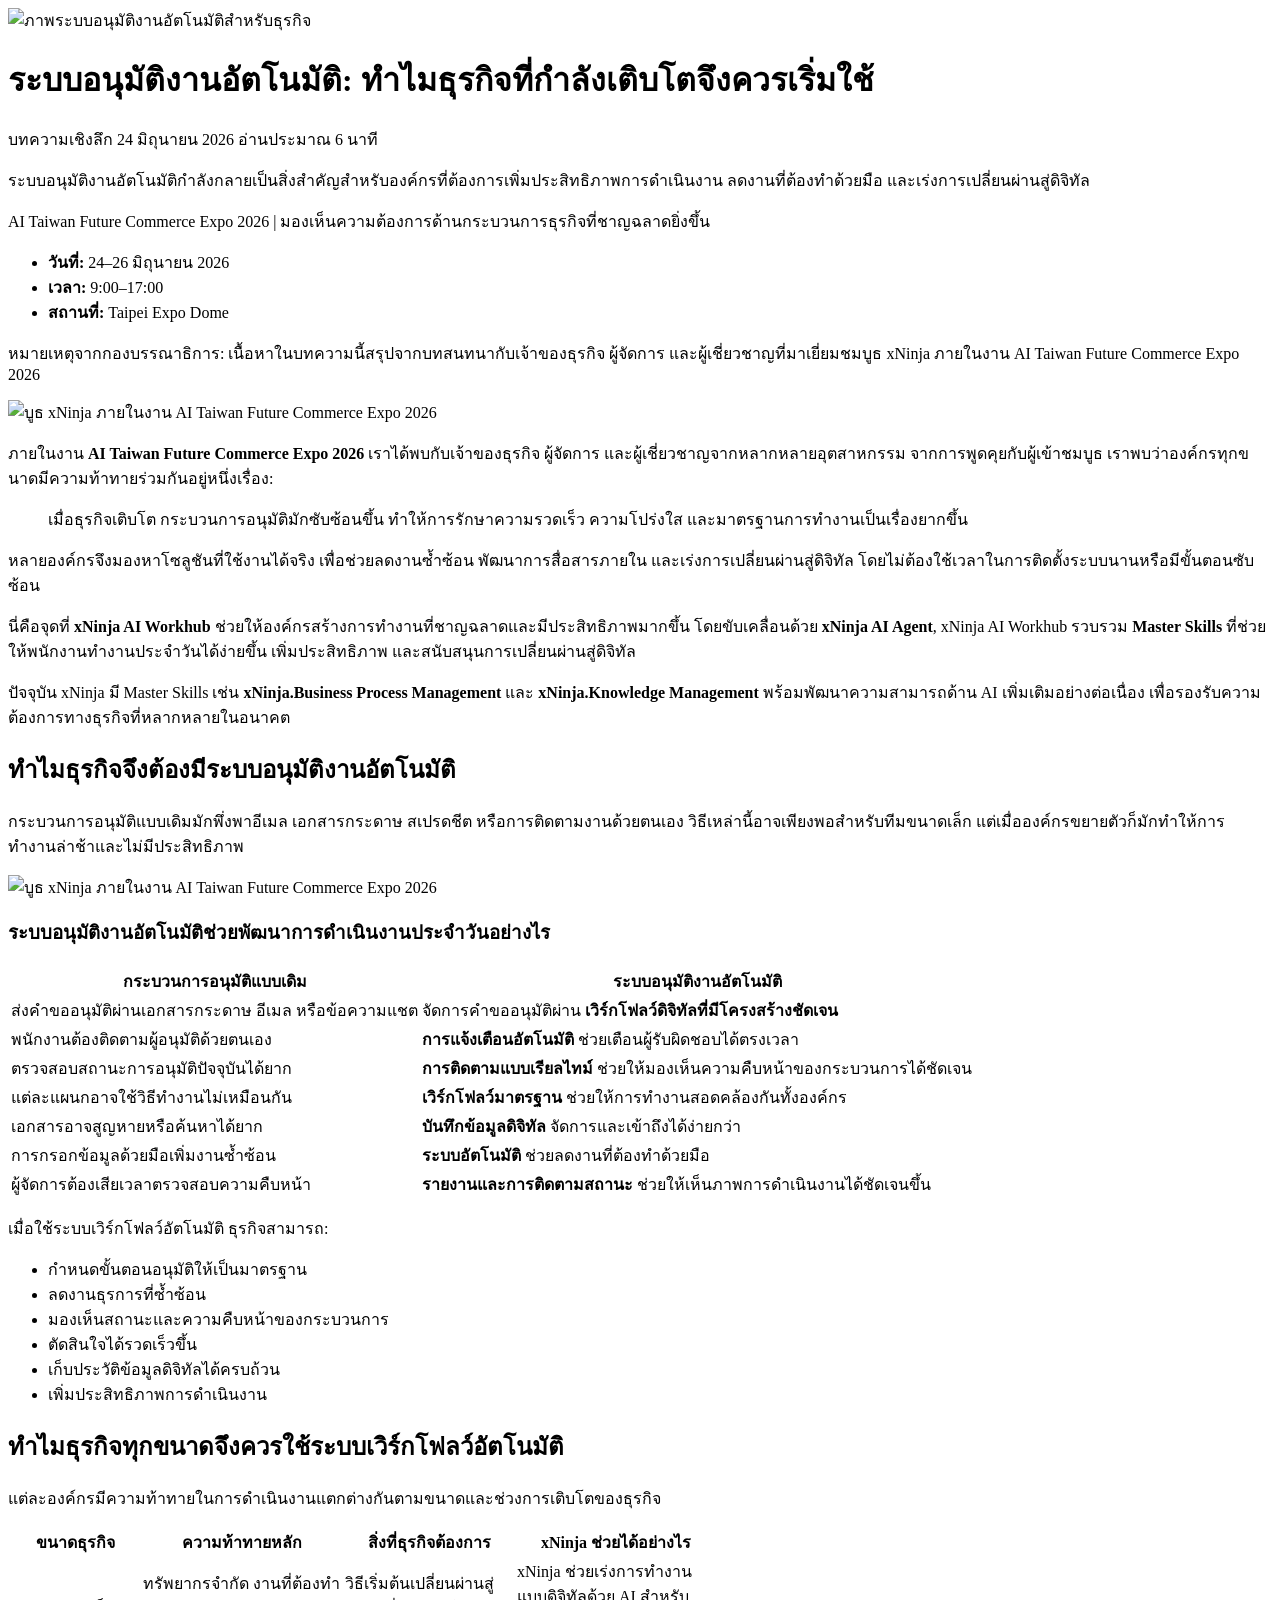
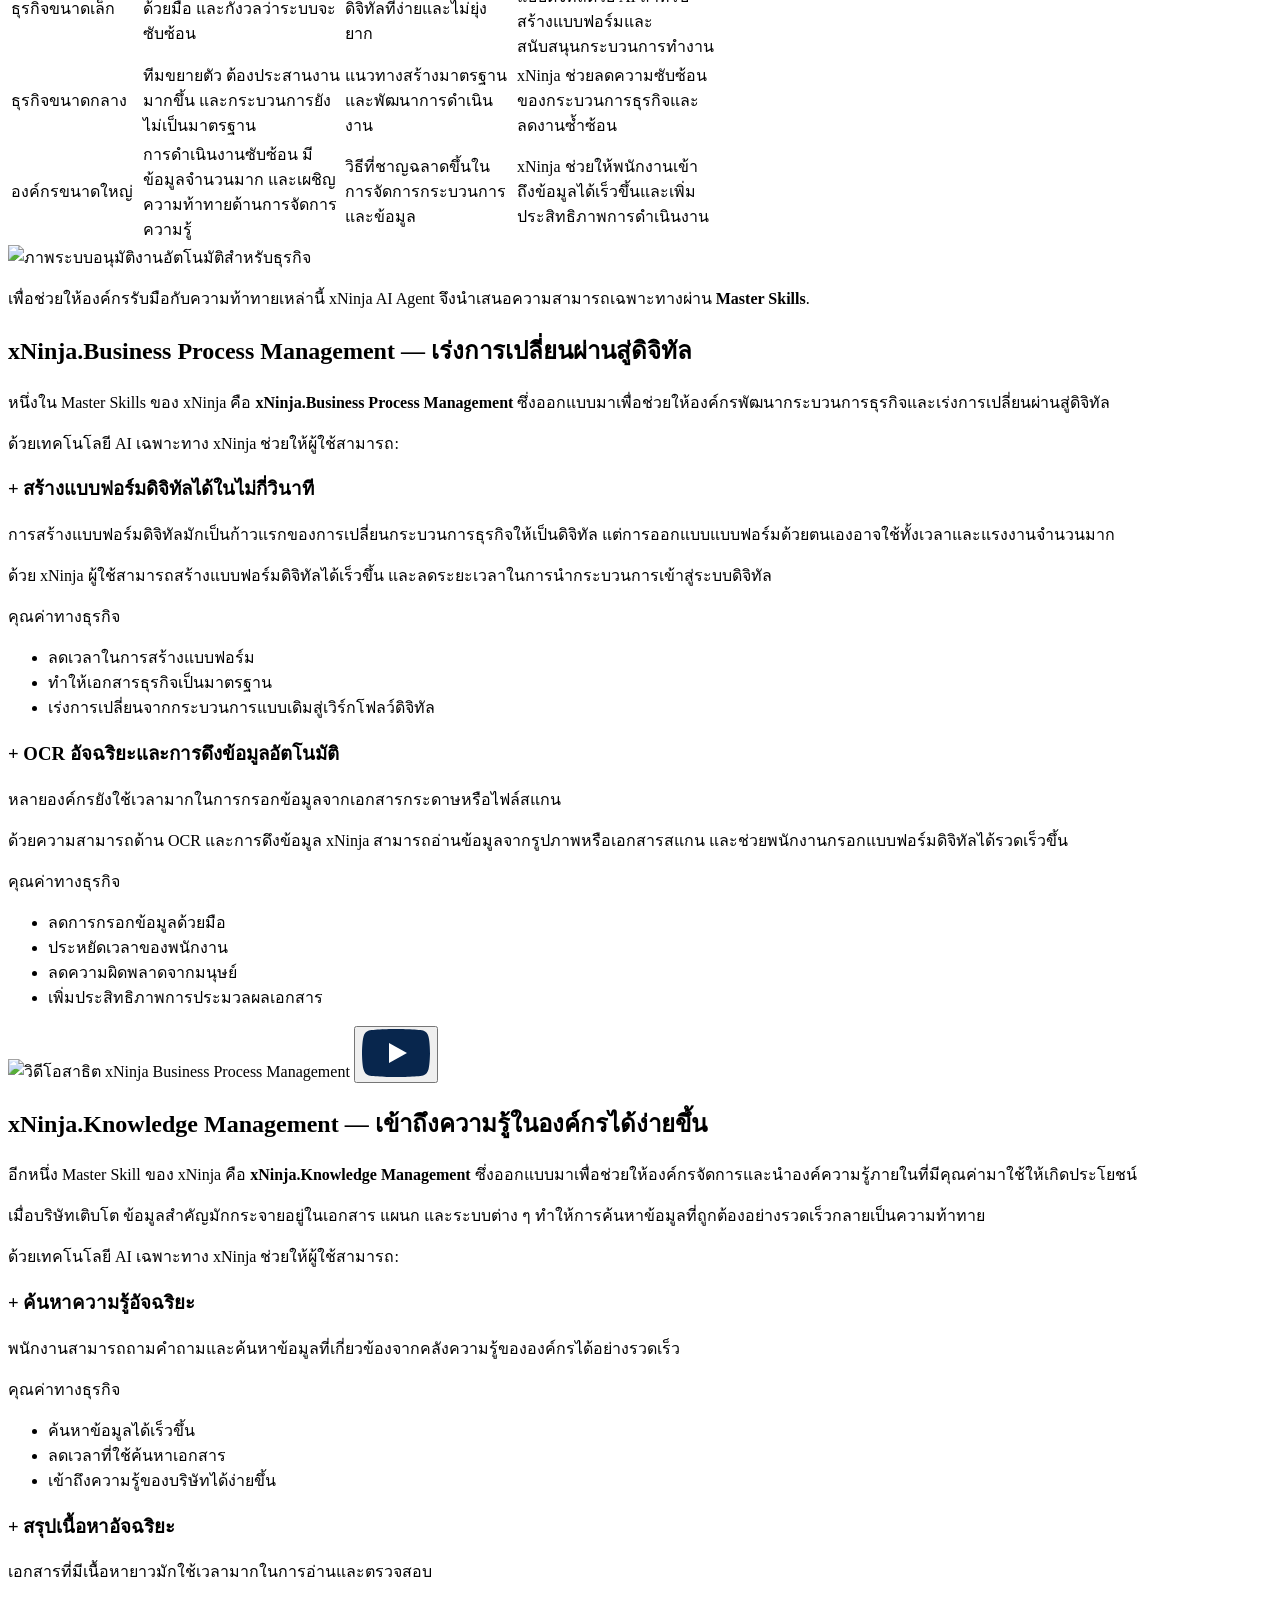
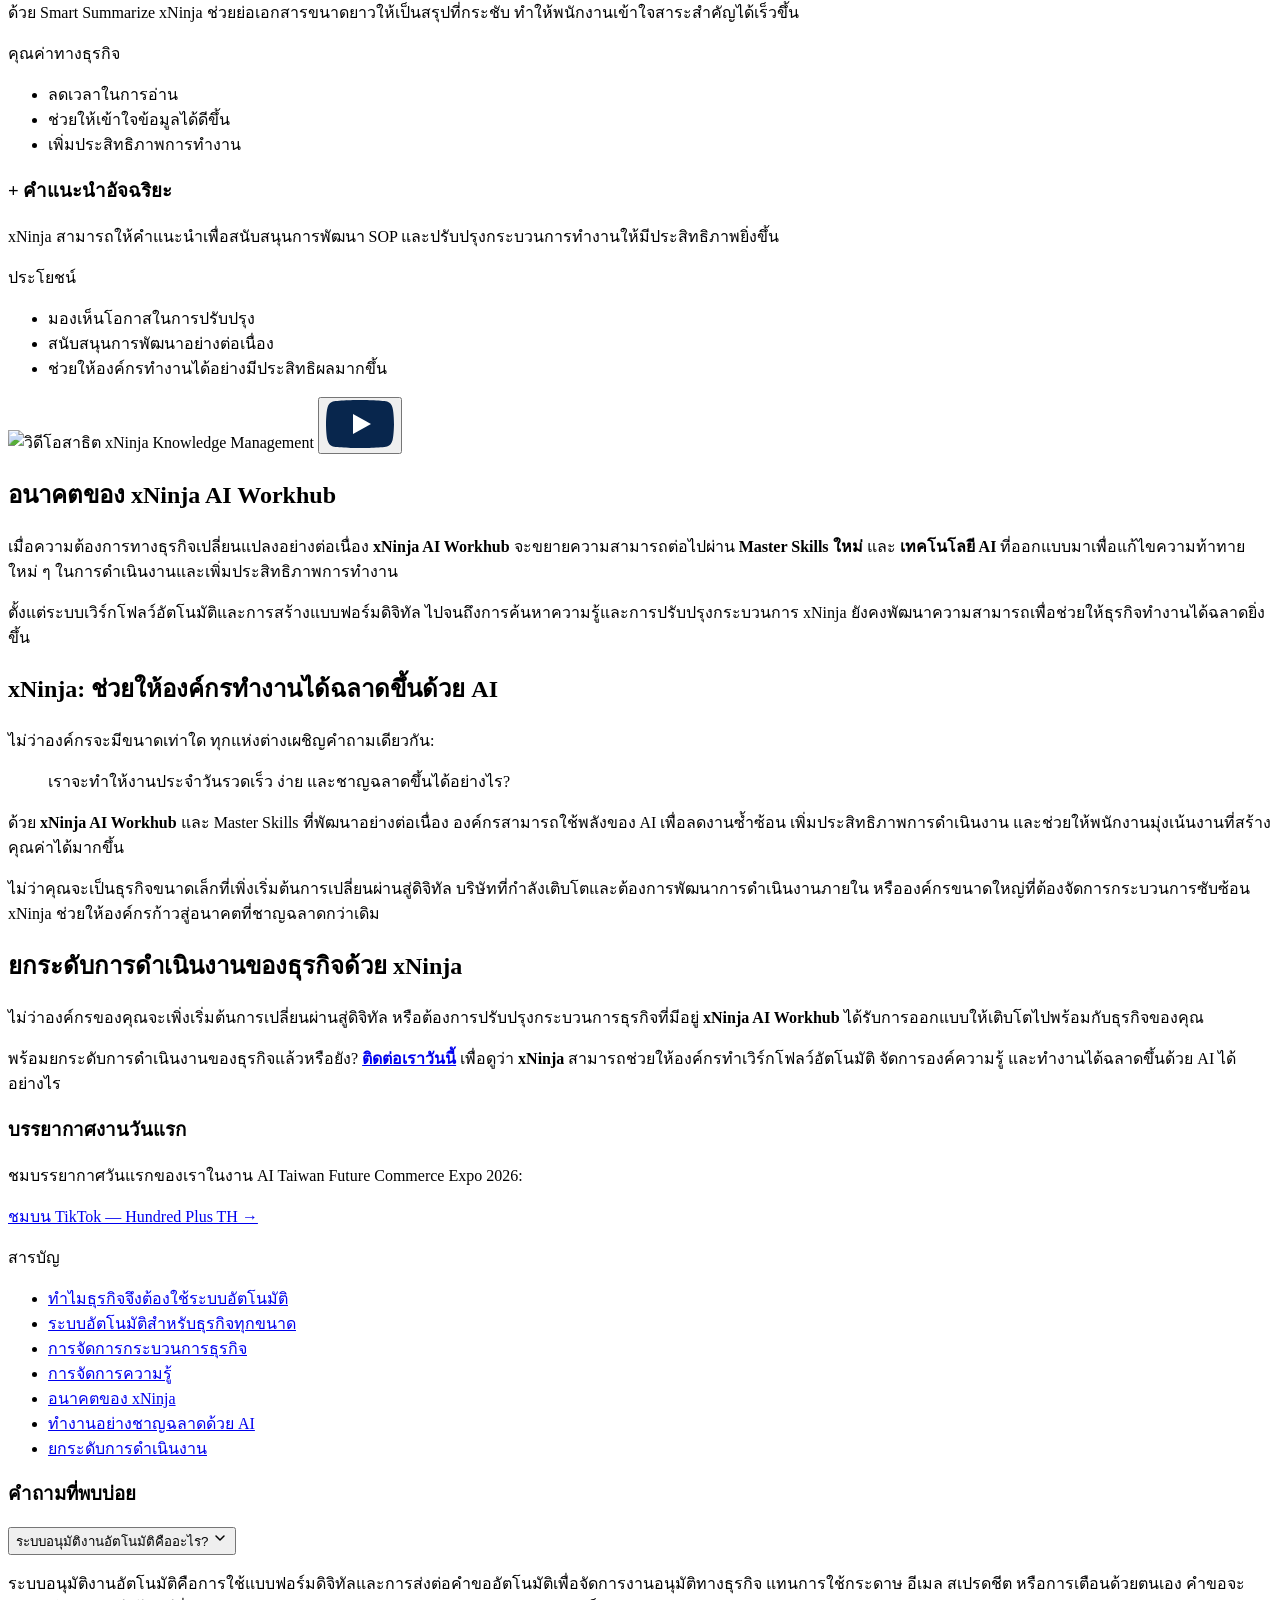
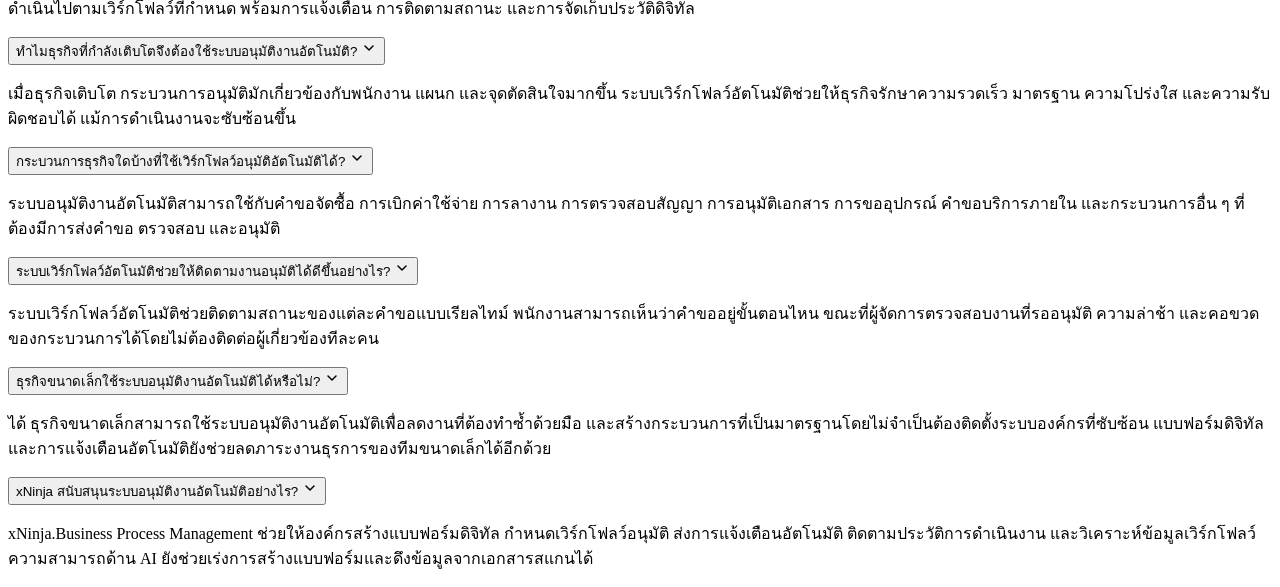
==== home/index.html @ 771c7d22 "thai article" ====
<!doctype html>
<!DOCTYPE html>

<html lang="th">
<head>
<meta charset="utf-8"/>
<meta content="width=device-width, initial-scale=1.0" name="viewport"/>
<base href="/th/"/>
<title>ระบบอนุมัติงานอัตโนมัติสำหรับธุรกิจที่กำลังเติบโต | xNinja AI Workhub</title>
<meta content="ทำความเข้าใจว่าทำไมระบบอนุมัติงานอัตโนมัติจึงสำคัญต่อธุรกิจที่กำลังเติบโต และ xNinja AI Workhub ช่วยลดงานซ้ำซ้อน เพิ่มประสิทธิภาพ และเร่ง Digital Transformation ด้วย AI ได้อย่างไร" name="description"/>
<link href="https://fonts.googleapis.com" rel="preconnect"/>
<link crossorigin="" href="https://fonts.gstatic.com" rel="preconnect"/>
<link href="https://fonts.googleapis.com/css2?family=Montserrat:wght@400;500;600;700&amp;family=Noto+Sans+Thai:wght@400;500;600;700&amp;display=swap" rel="stylesheet"/>
<link href="css/tokens.css" rel="stylesheet"/>
<link href="css/navbar.css" rel="stylesheet"/>
<link href="css/fonts.css" rel="stylesheet"/>
<link href="css/footer.css" rel="stylesheet"/>
<link href="css/main.css" rel="stylesheet"/>
<link href="css/skills.css" rel="stylesheet"/>
<link href="css/faq.css" rel="stylesheet"/>
<link href="css/article_page.css" rel="stylesheet"/>
<link href="css/cta.css" rel="stylesheet"/>
<meta content="ระบบอนุมัติงานอัตโนมัติ, approval workflow automation, เวิร์กโฟลว์อนุมัติ, แบบฟอร์มดิจิทัล, Digital Transformation, xNinja AI Workhub, BPM, Knowledge Management" name="keywords"/></head>
<body>
<div id="navbar-placeholder"></div>
<div class="content__margin">
<main class="article-page">
<!-- Banner -->
<div class="article-page__banner">
<img alt="ภาพระบบอนุมัติงานอัตโนมัติสำหรับธุรกิจ" src="assets/images/approvalWorkflow-banner.webp"/>
</div>
<!-- Title + meta -->
<header class="article-page__header">
<h1 class="article-page__title text-h1">
          ระบบอนุมัติงานอัตโนมัติ: ทำไมธุรกิจที่กำลังเติบโตจึงควรเริ่มใช้
        </h1>
<div class="article-page__meta">
<span class="article-page__tag text-label">บทความเชิงลึก</span>
<span aria-hidden="true" class="article-page__dot"></span>
<span class="article-page__date text-caption">24 มิถุนายน 2026</span>
<span aria-hidden="true" class="article-page__dot"></span>
<span class="article-page__read text-caption">อ่านประมาณ 6 นาที</span>
</div>
</header>
<div class="article-page__layout">
<!-- ================= MAIN CONTENT ================= -->
<article class="article-page__content">
<p class="text-body-lg">
            ระบบอนุมัติงานอัตโนมัติกำลังกลายเป็นสิ่งสำคัญสำหรับองค์กรที่ต้องการเพิ่มประสิทธิภาพการดำเนินงาน ลดงานที่ต้องทำด้วยมือ และเร่งการเปลี่ยนผ่านสู่ดิจิทัล
          </p>
<!-- Event info box -->
<div class="highlight">
<p class="highlight-title text-h4">
              AI Taiwan Future Commerce Expo 2026 | มองเห็นความต้องการด้านกระบวนการธุรกิจที่ชาญฉลาดยิ่งขึ้น
            </p>
<ul class="date-table text-body">
<li><strong>วันที่:</strong> 24–26 มิถุนายน 2026</li>
<li><strong>เวลา:</strong> 9:00–17:00</li>
<li><strong>สถานที่:</strong> Taipei Expo Dome</li>
</ul>
<p class="highlight-note text-caption">
              หมายเหตุจากกองบรรณาธิการ: เนื้อหาในบทความนี้สรุปจากบทสนทนากับเจ้าของธุรกิจ ผู้จัดการ และผู้เชี่ยวชาญที่มาเยี่ยมชมบูธ xNinja ภายในงาน AI Taiwan Future Commerce Expo 2026
            </p>
</div>
<div class="media">
<img alt="บูธ xNinja ภายในงาน AI Taiwan Future Commerce Expo 2026" src="assets/images/xNinja_AI_Expo26.webp"/>
</div>
<p class="text-body-lg">
            ภายในงาน <strong>AI Taiwan Future Commerce Expo 2026</strong> เราได้พบกับเจ้าของธุรกิจ ผู้จัดการ และผู้เชี่ยวชาญจากหลากหลายอุตสาหกรรม จากการพูดคุยกับผู้เข้าชมบูธ เราพบว่าองค์กรทุกขนาดมีความท้าทายร่วมกันอยู่หนึ่งเรื่อง:
          </p>
<blockquote class="quote text-h4">
            เมื่อธุรกิจเติบโต กระบวนการอนุมัติมักซับซ้อนขึ้น ทำให้การรักษาความรวดเร็ว ความโปร่งใส และมาตรฐานการทำงานเป็นเรื่องยากขึ้น
          </blockquote>
<p class="text-body-lg">
            หลายองค์กรจึงมองหาโซลูชันที่ใช้งานได้จริง เพื่อช่วยลดงานซ้ำซ้อน พัฒนาการสื่อสารภายใน และเร่งการเปลี่ยนผ่านสู่ดิจิทัล โดยไม่ต้องใช้เวลาในการติดตั้งระบบนานหรือมีขั้นตอนซับซ้อน
          </p>
<p class="text-body-lg">
            นี่คือจุดที่ <strong>xNinja AI Workhub</strong> ช่วยให้องค์กรสร้างการทำงานที่ชาญฉลาดและมีประสิทธิภาพมากขึ้น โดยขับเคลื่อนด้วย <strong>xNinja AI Agent</strong>, xNinja AI Workhub รวบรวม <strong>Master Skills</strong> ที่ช่วยให้พนักงานทำงานประจำวันได้ง่ายขึ้น เพิ่มประสิทธิภาพ และสนับสนุนการเปลี่ยนผ่านสู่ดิจิทัล
          </p>
<p class="text-body-lg">
            ปัจจุบัน xNinja มี Master Skills เช่น
            <strong>xNinja.Business Process Management</strong> และ
            <strong>xNinja.Knowledge Management</strong> พร้อมพัฒนาความสามารถด้าน AI เพิ่มเติมอย่างต่อเนื่อง เพื่อรองรับความต้องการทางธุรกิจที่หลากหลายในอนาคต
          </p>
<!-- Section 1 -->
<h2 class="text-h2" id="why-need-automation">
            ทำไมธุรกิจจึงต้องมีระบบอนุมัติงานอัตโนมัติ
          </h2>
<p class="text-body-lg">
            กระบวนการอนุมัติแบบเดิมมักพึ่งพาอีเมล เอกสารกระดาษ สเปรดชีต หรือการติดตามงานด้วยตนเอง วิธีเหล่านี้อาจเพียงพอสำหรับทีมขนาดเล็ก แต่เมื่อองค์กรขยายตัวก็มักทำให้การทำงานล่าช้าและไม่มีประสิทธิภาพ
          </p>
<div class="media">
<img alt="บูธ xNinja ภายในงาน AI Taiwan Future Commerce Expo 2026" src="assets/images/approvalVsManual.webp"/>
</div>
<h3 class="text-h3">
            ระบบอนุมัติงานอัตโนมัติช่วยพัฒนาการดำเนินงานประจำวันอย่างไร
          </h3>
<div aria-label="ตารางเปรียบเทียบกระบวนการอนุมัติแบบเดิมกับระบบอัตโนมัติ" class="info-table-wrap" role="region" tabindex="0">
<table class="info-table">
<thead>
<tr>
<th>กระบวนการอนุมัติแบบเดิม</th>
<th>ระบบอนุมัติงานอัตโนมัติ</th>
</tr>
</thead>
<tbody>
<tr>
<td>ส่งคำขออนุมัติผ่านเอกสารกระดาษ อีเมล หรือข้อความแชต</td>
<td>จัดการคำขออนุมัติผ่าน <strong>เวิร์กโฟลว์ดิจิทัลที่มีโครงสร้างชัดเจน</strong></td>
</tr>
<tr>
<td>พนักงานต้องติดตามผู้อนุมัติด้วยตนเอง</td>
<td><strong>การแจ้งเตือนอัตโนมัติ</strong> ช่วยเตือนผู้รับผิดชอบได้ตรงเวลา</td>
</tr>
<tr>
<td>ตรวจสอบสถานะการอนุมัติปัจจุบันได้ยาก</td>
<td><strong>การติดตามแบบเรียลไทม์</strong> ช่วยให้มองเห็นความคืบหน้าของกระบวนการได้ชัดเจน</td>
</tr>
<tr>
<td>แต่ละแผนกอาจใช้วิธีทำงานไม่เหมือนกัน</td>
<td><strong>เวิร์กโฟลว์มาตรฐาน</strong> ช่วยให้การทำงานสอดคล้องกันทั้งองค์กร</td>
</tr>
<tr>
<td>เอกสารอาจสูญหายหรือค้นหาได้ยาก</td>
<td><strong>บันทึกข้อมูลดิจิทัล</strong> จัดการและเข้าถึงได้ง่ายกว่า</td>
</tr>
<tr>
<td>การกรอกข้อมูลด้วยมือเพิ่มงานซ้ำซ้อน</td>
<td><strong>ระบบอัตโนมัติ</strong> ช่วยลดงานที่ต้องทำด้วยมือ</td>
</tr>
<tr>
<td>ผู้จัดการต้องเสียเวลาตรวจสอบความคืบหน้า</td>
<td><strong>รายงานและการติดตามสถานะ</strong> ช่วยให้เห็นภาพการดำเนินงานได้ชัดเจนขึ้น</td>
</tr>
</tbody>
</table>
</div>
<p class="text-body-lg">เมื่อใช้ระบบเวิร์กโฟลว์อัตโนมัติ ธุรกิจสามารถ:</p>
<ul class="checklist">
<li>กำหนดขั้นตอนอนุมัติให้เป็นมาตรฐาน</li>
<li>ลดงานธุรการที่ซ้ำซ้อน</li>
<li>มองเห็นสถานะและความคืบหน้าของกระบวนการ</li>
<li>ตัดสินใจได้รวดเร็วขึ้น</li>
<li>เก็บประวัติข้อมูลดิจิทัลได้ครบถ้วน</li>
<li>เพิ่มประสิทธิภาพการดำเนินงาน</li>
</ul>
<!-- Section 2 -->
<h2 class="text-h2" id="every-size">
            ทำไมธุรกิจทุกขนาดจึงควรใช้ระบบเวิร์กโฟลว์อัตโนมัติ
          </h2>
<p class="text-body-lg">
            แต่ละองค์กรมีความท้าทายในการดำเนินงานแตกต่างกันตามขนาดและช่วงการเติบโตของธุรกิจ
          </p>
<div class="info-table-wrap">
<table class="info-table">
<colgroup>
<col style="width: 130px;"/>
<col style="width: 200px;"/>
<col style="width: 170px;"/>
<col style="width: 200px;"/>
</colgroup>
<thead>
<tr>
<th>ขนาดธุรกิจ</th>
<th>ความท้าทายหลัก</th>
<th>สิ่งที่ธุรกิจต้องการ</th>
<th>xNinja ช่วยได้อย่างไร</th>
</tr>
</thead>
<tbody>
<tr>
<td>ธุรกิจขนาดเล็ก</td>
<td>ทรัพยากรจำกัด งานที่ต้องทำด้วยมือ และกังวลว่าระบบจะซับซ้อน</td>
<td>วิธีเริ่มต้นเปลี่ยนผ่านสู่ดิจิทัลที่ง่ายและไม่ยุ่งยาก</td>
<td>xNinja ช่วยเร่งการทำงานแบบดิจิทัลด้วย AI สำหรับสร้างแบบฟอร์มและสนับสนุนกระบวนการทำงาน</td>
</tr>
<tr>
<td>ธุรกิจขนาดกลาง</td>
<td>ทีมขยายตัว ต้องประสานงานมากขึ้น และกระบวนการยังไม่เป็นมาตรฐาน</td>
<td>แนวทางสร้างมาตรฐานและพัฒนาการดำเนินงาน</td>
<td>xNinja ช่วยลดความซับซ้อนของกระบวนการธุรกิจและลดงานซ้ำซ้อน</td>
</tr>
<tr>
<td>องค์กรขนาดใหญ่</td>
<td>การดำเนินงานซับซ้อน มีข้อมูลจำนวนมาก และเผชิญความท้าทายด้านการจัดการความรู้</td>
<td>วิธีที่ชาญฉลาดขึ้นในการจัดการกระบวนการและข้อมูล</td>
<td>xNinja ช่วยให้พนักงานเข้าถึงข้อมูลได้เร็วขึ้นและเพิ่มประสิทธิภาพการดำเนินงาน</td>
</tr>
</tbody>
</table>
</div>
<div class="media">
<img alt="ภาพระบบอนุมัติงานอัตโนมัติสำหรับธุรกิจ" src="assets/images/organizationWorkflows.webp"/>
</div>
<p class="text-body-lg">
            เพื่อช่วยให้องค์กรรับมือกับความท้าทายเหล่านี้ xNinja AI Agent จึงนำเสนอความสามารถเฉพาะทางผ่าน
            <strong>Master Skills</strong>.
          </p>
<!-- Section 3: BPM -->
<h2 class="text-h2" id="bpm">
            xNinja.Business Process Management — เร่งการเปลี่ยนผ่านสู่ดิจิทัล
          </h2>
<p class="text-body-lg">
            หนึ่งใน Master Skills ของ xNinja คือ
            <strong>xNinja.Business Process Management</strong> ซึ่งออกแบบมาเพื่อช่วยให้องค์กรพัฒนากระบวนการธุรกิจและเร่งการเปลี่ยนผ่านสู่ดิจิทัล
          </p>
<p class="text-body-lg">ด้วยเทคโนโลยี AI เฉพาะทาง xNinja ช่วยให้ผู้ใช้สามารถ:</p>
<h3 class="heading text-h4">+ สร้างแบบฟอร์มดิจิทัลได้ในไม่กี่วินาที</h3>
<p class="text-body-lg">
            การสร้างแบบฟอร์มดิจิทัลมักเป็นก้าวแรกของการเปลี่ยนกระบวนการธุรกิจให้เป็นดิจิทัล แต่การออกแบบแบบฟอร์มด้วยตนเองอาจใช้ทั้งเวลาและแรงงานจำนวนมาก
          </p>
<p class="text-body-lg">
            ด้วย xNinja ผู้ใช้สามารถสร้างแบบฟอร์มดิจิทัลได้เร็วขึ้น และลดระยะเวลาในการนำกระบวนการเข้าสู่ระบบดิจิทัล
          </p>
<p class="label text-label">คุณค่าทางธุรกิจ</p>
<ul class="checklist">
<li>ลดเวลาในการสร้างแบบฟอร์ม</li>
<li>ทำให้เอกสารธุรกิจเป็นมาตรฐาน</li>
<li>เร่งการเปลี่ยนจากกระบวนการแบบเดิมสู่เวิร์กโฟลว์ดิจิทัล</li>
</ul>
<h3 class="heading text-h4">+ OCR อัจฉริยะและการดึงข้อมูลอัตโนมัติ</h3>
<p class="text-body-lg">
            หลายองค์กรยังใช้เวลามากในการกรอกข้อมูลจากเอกสารกระดาษหรือไฟล์สแกน
          </p>
<p class="text-body-lg">
            ด้วยความสามารถด้าน OCR และการดึงข้อมูล xNinja สามารถอ่านข้อมูลจากรูปภาพหรือเอกสารสแกน และช่วยพนักงานกรอกแบบฟอร์มดิจิทัลได้รวดเร็วขึ้น
          </p>
<p class="label text-label">คุณค่าทางธุรกิจ</p>
<ul class="checklist">
<li>ลดการกรอกข้อมูลด้วยมือ</li>
<li>ประหยัดเวลาของพนักงาน</li>
<li>ลดความผิดพลาดจากมนุษย์</li>
<li>เพิ่มประสิทธิภาพการประมวลผลเอกสาร</li>
</ul>
<div class="media media--video">
<div class="video-facade" data-youtube-id="NPxpjpz5WTE">
<img alt="วิดีโอสาธิต xNinja Business Process Management" class="video-facade__thumb" height="540" loading="lazy" src="assets/images/ytb_xNinjaBpmVideoCover.webp" width="960">
<button aria-label="เล่นวิดีโอสาธิต Business Process Management" class="video-facade__play">
<svg height="48" viewbox="0 0 68 48" width="68"><path d="M66.52 7.74c-.78-2.93-2.49-5.41-5.42-6.19C55.79.13 34 0 34 0S12.21.13 6.9 1.55c-2.93.78-4.63 3.26-5.42 6.19C.06 13.05 0 24 0 24s.06 10.95 1.48 16.26c.78 2.93 2.49 5.41 5.42 6.19C12.21 47.87 34 48 34 48s21.79-.13 27.1-1.55c2.93-.78 4.64-3.26 5.42-6.19C67.94 34.95 68 24 68 24s-.06-10.95-1.48-16.26z" fill="#08264d"></path><path d="M45 24 27 14v20" fill="#fff"></path></svg>
</button>
</img></div>
</div>
<!-- Section 4: KM -->
<h2 class="text-h2" id="km">
            xNinja.Knowledge Management — เข้าถึงความรู้ในองค์กรได้ง่ายขึ้น
          </h2>
<p class="text-body-lg">
            อีกหนึ่ง Master Skill ของ xNinja คือ
            <strong>xNinja.Knowledge Management</strong> ซึ่งออกแบบมาเพื่อช่วยให้องค์กรจัดการและนำองค์ความรู้ภายในที่มีคุณค่ามาใช้ให้เกิดประโยชน์
          </p>
<p class="text-body-lg">
            เมื่อบริษัทเติบโต ข้อมูลสำคัญมักกระจายอยู่ในเอกสาร แผนก และระบบต่าง ๆ ทำให้การค้นหาข้อมูลที่ถูกต้องอย่างรวดเร็วกลายเป็นความท้าทาย
          </p>
<p class="text-body-lg">ด้วยเทคโนโลยี AI เฉพาะทาง xNinja ช่วยให้ผู้ใช้สามารถ:</p>
<h3 class="heading text-h4">+ ค้นหาความรู้อัจฉริยะ</h3>
<p class="text-body-lg">
            พนักงานสามารถถามคำถามและค้นหาข้อมูลที่เกี่ยวข้องจากคลังความรู้ขององค์กรได้อย่างรวดเร็ว
          </p>
<p class="label text-label">คุณค่าทางธุรกิจ</p>
<ul class="checklist">
<li>ค้นหาข้อมูลได้เร็วขึ้น</li>
<li>ลดเวลาที่ใช้ค้นหาเอกสาร</li>
<li>เข้าถึงความรู้ของบริษัทได้ง่ายขึ้น</li>
</ul>
<h3 class="heading text-h4">+ สรุปเนื้อหาอัจฉริยะ</h3>
<p class="text-body-lg">เอกสารที่มีเนื้อหายาวมักใช้เวลามากในการอ่านและตรวจสอบ</p>
<p class="text-body-lg">
            ด้วย Smart Summarize xNinja ช่วยย่อเอกสารขนาดยาวให้เป็นสรุปที่กระชับ ทำให้พนักงานเข้าใจสาระสำคัญได้เร็วขึ้น
          </p>
<p class="label text-label">คุณค่าทางธุรกิจ</p>
<ul class="checklist">
<li>ลดเวลาในการอ่าน</li>
<li>ช่วยให้เข้าใจข้อมูลได้ดีขึ้น</li>
<li>เพิ่มประสิทธิภาพการทำงาน</li>
</ul>
<h3 class="heading text-h4">+ คำแนะนำอัจฉริยะ</h3>
<p class="text-body-lg">
            xNinja สามารถให้คำแนะนำเพื่อสนับสนุนการพัฒนา SOP และปรับปรุงกระบวนการทำงานให้มีประสิทธิภาพยิ่งขึ้น
          </p>
<p class="label text-label">ประโยชน์</p>
<ul class="checklist">
<li>มองเห็นโอกาสในการปรับปรุง</li>
<li>สนับสนุนการพัฒนาอย่างต่อเนื่อง</li>
<li>ช่วยให้องค์กรทำงานได้อย่างมีประสิทธิผลมากขึ้น</li>
</ul>
<div class="media media--video">
<div class="video-facade" data-youtube-id="J8MCapx4dZc">
<img alt="วิดีโอสาธิต xNinja Knowledge Management" class="video-facade__thumb" height="540" loading="lazy" src="assets/images/ytb_xNinjaKmVideoCover.webp" width="960">
<button aria-label="เล่นวิดีโอสาธิต Knowledge Management" class="video-facade__play">
<svg height="48" viewbox="0 0 68 48" width="68"><path d="M66.52 7.74c-.78-2.93-2.49-5.41-5.42-6.19C55.79.13 34 0 34 0S12.21.13 6.9 1.55c-2.93.78-4.63 3.26-5.42 6.19C.06 13.05 0 24 0 24s.06 10.95 1.48 16.26c.78 2.93 2.49 5.41 5.42 6.19C12.21 47.87 34 48 34 48s21.79-.13 27.1-1.55c2.93-.78 4.64-3.26 5.42-6.19C67.94 34.95 68 24 68 24s-.06-10.95-1.48-16.26z" fill="#08264d"></path><path d="M45 24 27 14v20" fill="#fff"></path></svg>
</button>
</img></div>
</div>
<!-- Section 5 -->
<h2 class="text-h2" id="future">อนาคตของ xNinja AI Workhub</h2>
<p class="text-body-lg">
            เมื่อความต้องการทางธุรกิจเปลี่ยนแปลงอย่างต่อเนื่อง <strong>xNinja AI
            Workhub</strong> จะขยายความสามารถต่อไปผ่าน
            <strong>Master Skills ใหม่</strong> และ <strong>เทคโนโลยี AI</strong> ที่ออกแบบมาเพื่อแก้ไขความท้าทายใหม่ ๆ ในการดำเนินงานและเพิ่มประสิทธิภาพการทำงาน
          </p>
<p class="text-body-lg">
            ตั้งแต่ระบบเวิร์กโฟลว์อัตโนมัติและการสร้างแบบฟอร์มดิจิทัล ไปจนถึงการค้นหาความรู้และการปรับปรุงกระบวนการ xNinja ยังคงพัฒนาความสามารถเพื่อช่วยให้ธุรกิจทำงานได้ฉลาดยิ่งขึ้น
          </p>
<!-- Section 6 -->
<h2 class="text-h2" id="work-smarter">
            xNinja: ช่วยให้องค์กรทำงานได้ฉลาดขึ้นด้วย AI
          </h2>
<p class="text-body-lg">
            ไม่ว่าองค์กรจะมีขนาดเท่าใด ทุกแห่งต่างเผชิญคำถามเดียวกัน:
          </p>
<blockquote class="quote text-h4">
            เราจะทำให้งานประจำวันรวดเร็ว ง่าย และชาญฉลาดขึ้นได้อย่างไร?
          </blockquote>
<p class="text-body-lg">
            ด้วย <strong>xNinja AI Workhub</strong> และ Master Skills ที่พัฒนาอย่างต่อเนื่อง องค์กรสามารถใช้พลังของ AI เพื่อลดงานซ้ำซ้อน เพิ่มประสิทธิภาพการดำเนินงาน และช่วยให้พนักงานมุ่งเน้นงานที่สร้างคุณค่าได้มากขึ้น
          </p>
<p class="text-body-lg">
            ไม่ว่าคุณจะเป็นธุรกิจขนาดเล็กที่เพิ่งเริ่มต้นการเปลี่ยนผ่านสู่ดิจิทัล บริษัทที่กำลังเติบโตและต้องการพัฒนาการดำเนินงานภายใน หรือองค์กรขนาดใหญ่ที่ต้องจัดการกระบวนการซับซ้อน xNinja ช่วยให้องค์กรก้าวสู่อนาคตที่ชาญฉลาดกว่าเดิม
          </p>
<!-- Section 7: CTA -->
<h2 class="text-h2" id="transform">
            ยกระดับการดำเนินงานของธุรกิจด้วย xNinja
          </h2>
<p class="text-body-lg">
            ไม่ว่าองค์กรของคุณจะเพิ่งเริ่มต้นการเปลี่ยนผ่านสู่ดิจิทัล หรือต้องการปรับปรุงกระบวนการธุรกิจที่มีอยู่ <strong>xNinja AI Workhub</strong> ได้รับการออกแบบให้เติบโตไปพร้อมกับธุรกิจของคุณ
          </p>
<p class="text-body-lg">
            พร้อมยกระดับการดำเนินงานของธุรกิจแล้วหรือยัง?
            <strong><a class="links" href="https://www.hundredplus.com/ecoform/jsQZ" target="_blank">ติดต่อเราวันนี้</a></strong> เพื่อดูว่า
            <strong>xNinja</strong> สามารถช่วยให้องค์กรทำเวิร์กโฟลว์อัตโนมัติ จัดการองค์ความรู้ และทำงานได้ฉลาดขึ้นด้วย AI ได้อย่างไร
          </p>

<!-- Event tour video -->
<h3 class="text-h3">บรรยากาศงานวันแรก</h3>
<p class="text-body-lg">
            ชมบรรยากาศวันแรกของเราในงาน AI Taiwan Future Commerce Expo 2026:
          </p>
<span><a class="links" href="https://www.tiktok.com/@hundredplus.th/video/7655360972420418837?is_from_webapp=1&amp;sender_device=pc&amp;web_id=7599485958152750600" target="_blank">ชมบน TikTok — Hundred Plus TH →</a></span>

</article>
<!-- ================= SIDEBAR ================= -->
<aside class="article-page__aside">
<nav aria-label="สารบัญ" class="toc">
<p class="text-label toc-label">สารบัญ</p>
<ul>
<li><a href="#why-need-automation">ทำไมธุรกิจจึงต้องใช้ระบบอัตโนมัติ</a></li>
<li><a href="#every-size">ระบบอัตโนมัติสำหรับธุรกิจทุกขนาด</a></li>
<li><a href="#bpm">การจัดการกระบวนการธุรกิจ</a></li>
<li><a href="#km">การจัดการความรู้</a></li>
<li><a href="#future">อนาคตของ xNinja</a></li>
<li><a href="#work-smarter">ทำงานอย่างชาญฉลาดด้วย AI</a></li>
<li><a href="#transform">ยกระดับการดำเนินงาน</a></li>
</ul>
</nav>
</aside>
</div>
<div id="cta-placeholder"></div>
<section class="faq" data-tech-group="">
<h3 class="main__heading">คำถามที่พบบ่อย</h3>
<div class="tech-item is-open">
<button aria-expanded="true" class="tech-item__tab">
<span class="tech-item__label">ระบบอนุมัติงานอัตโนมัติคืออะไร?</span>
<span class="tech-item__arrow"><svg fill="none" height="16" viewbox="0 0 16 16" width="16"><path d="M4 6l4 4 4-4" stroke="currentColor" stroke-linecap="round" stroke-linejoin="round" stroke-width="1.5"></path></svg></span>
</button>
<div class="tech-item__detail">
<p>ระบบอนุมัติงานอัตโนมัติคือการใช้แบบฟอร์มดิจิทัลและการส่งต่อคำขออัตโนมัติเพื่อจัดการงานอนุมัติทางธุรกิจ แทนการใช้กระดาษ อีเมล สเปรดชีต หรือการเตือนด้วยตนเอง คำขอจะดำเนินไปตามเวิร์กโฟลว์ที่กำหนด พร้อมการแจ้งเตือน การติดตามสถานะ และการจัดเก็บประวัติดิจิทัล</p>
</div>
</div>
<div class="tech-item">
<button aria-expanded="false" class="tech-item__tab">
<span class="tech-item__label">ทำไมธุรกิจที่กำลังเติบโตจึงต้องใช้ระบบอนุมัติงานอัตโนมัติ?</span>
<span class="tech-item__arrow"><svg fill="none" height="16" viewbox="0 0 16 16" width="16"><path d="M4 6l4 4 4-4" stroke="currentColor" stroke-linecap="round" stroke-linejoin="round" stroke-width="1.5"></path></svg></span>
</button>
<div class="tech-item__detail">
<p>เมื่อธุรกิจเติบโต กระบวนการอนุมัติมักเกี่ยวข้องกับพนักงาน แผนก และจุดตัดสินใจมากขึ้น ระบบเวิร์กโฟลว์อัตโนมัติช่วยให้ธุรกิจรักษาความรวดเร็ว มาตรฐาน ความโปร่งใส และความรับผิดชอบได้ แม้การดำเนินงานจะซับซ้อนขึ้น</p>
</div>
</div>
<div class="tech-item">
<button aria-expanded="false" class="tech-item__tab">
<span class="tech-item__label">กระบวนการธุรกิจใดบ้างที่ใช้เวิร์กโฟลว์อนุมัติอัตโนมัติได้?</span>
<span class="tech-item__arrow"><svg fill="none" height="16" viewbox="0 0 16 16" width="16"><path d="M4 6l4 4 4-4" stroke="currentColor" stroke-linecap="round" stroke-linejoin="round" stroke-width="1.5"></path></svg></span>
</button>
<div class="tech-item__detail">
<p>ระบบอนุมัติงานอัตโนมัติสามารถใช้กับคำขอจัดซื้อ การเบิกค่าใช้จ่าย การลางาน การตรวจสอบสัญญา การอนุมัติเอกสาร การขออุปกรณ์ คำขอบริการภายใน และกระบวนการอื่น ๆ ที่ต้องมีการส่งคำขอ ตรวจสอบ และอนุมัติ</p>
</div>
</div>
<div class="tech-item">
<button aria-expanded="false" class="tech-item__tab">
<span class="tech-item__label">ระบบเวิร์กโฟลว์อัตโนมัติช่วยให้ติดตามงานอนุมัติได้ดีขึ้นอย่างไร?</span>
<span class="tech-item__arrow"><svg fill="none" height="16" viewbox="0 0 16 16" width="16"><path d="M4 6l4 4 4-4" stroke="currentColor" stroke-linecap="round" stroke-linejoin="round" stroke-width="1.5"></path></svg></span>
</button>
<div class="tech-item__detail">
<p>ระบบเวิร์กโฟลว์อัตโนมัติช่วยติดตามสถานะของแต่ละคำขอแบบเรียลไทม์ พนักงานสามารถเห็นว่าคำขออยู่ขั้นตอนไหน ขณะที่ผู้จัดการตรวจสอบงานที่รออนุมัติ ความล่าช้า และคอขวดของกระบวนการได้โดยไม่ต้องติดต่อผู้เกี่ยวข้องทีละคน</p>
</div>
</div>
<div class="tech-item">
<button aria-expanded="false" class="tech-item__tab">
<span class="tech-item__label">ธุรกิจขนาดเล็กใช้ระบบอนุมัติงานอัตโนมัติได้หรือไม่?</span>
<span class="tech-item__arrow"><svg fill="none" height="16" viewbox="0 0 16 16" width="16"><path d="M4 6l4 4 4-4" stroke="currentColor" stroke-linecap="round" stroke-linejoin="round" stroke-width="1.5"></path></svg></span>
</button>
<div class="tech-item__detail">
<p>ได้ ธุรกิจขนาดเล็กสามารถใช้ระบบอนุมัติงานอัตโนมัติเพื่อลดงานที่ต้องทำซ้ำด้วยมือ และสร้างกระบวนการที่เป็นมาตรฐานโดยไม่จำเป็นต้องติดตั้งระบบองค์กรที่ซับซ้อน แบบฟอร์มดิจิทัลและการแจ้งเตือนอัตโนมัติยังช่วยลดภาระงานธุรการของทีมขนาดเล็กได้อีกด้วย</p>
</div>
</div>
<div class="tech-item">
<button aria-expanded="false" class="tech-item__tab">
<span class="tech-item__label">xNinja สนับสนุนระบบอนุมัติงานอัตโนมัติอย่างไร?</span>
<span class="tech-item__arrow"><svg fill="none" height="16" viewbox="0 0 16 16" width="16"><path d="M4 6l4 4 4-4" stroke="currentColor" stroke-linecap="round" stroke-linejoin="round" stroke-width="1.5"></path></svg></span>
</button>
<div class="tech-item__detail">
<p>xNinja.Business Process Management ช่วยให้องค์กรสร้างแบบฟอร์มดิจิทัล กำหนดเวิร์กโฟลว์อนุมัติ ส่งการแจ้งเตือนอัตโนมัติ ติดตามประวัติการดำเนินงาน และวิเคราะห์ข้อมูลเวิร์กโฟลว์ ความสามารถด้าน AI ยังช่วยเร่งการสร้างแบบฟอร์มและดึงข้อมูลจากเอกสารสแกนได้</p>
</div>
</div>
</section>
</main>
</div>
<div id="footer-placeholder"></div>
<script src="js/components.js"></script>
<script src="js/accordion.js"></script>
<script defer="" src="js/video-modal.js"></script>
</body>
</html>
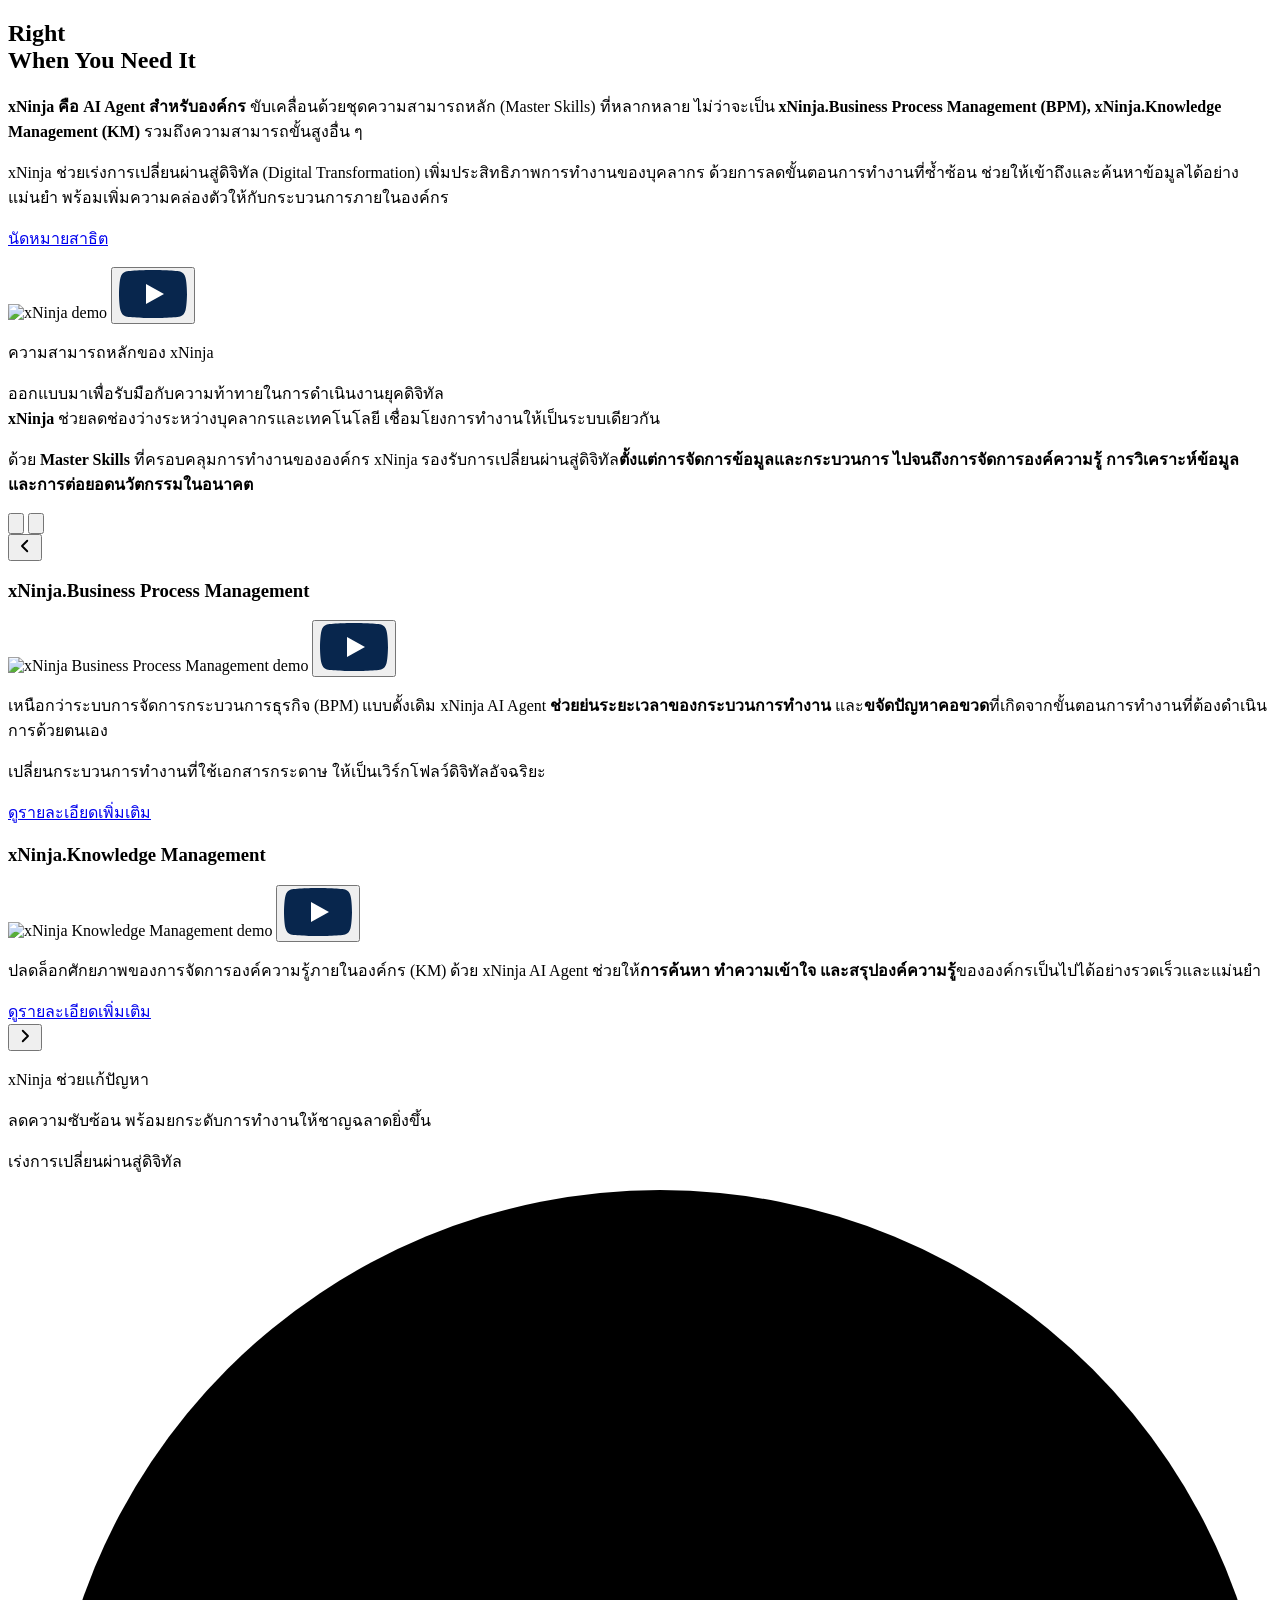
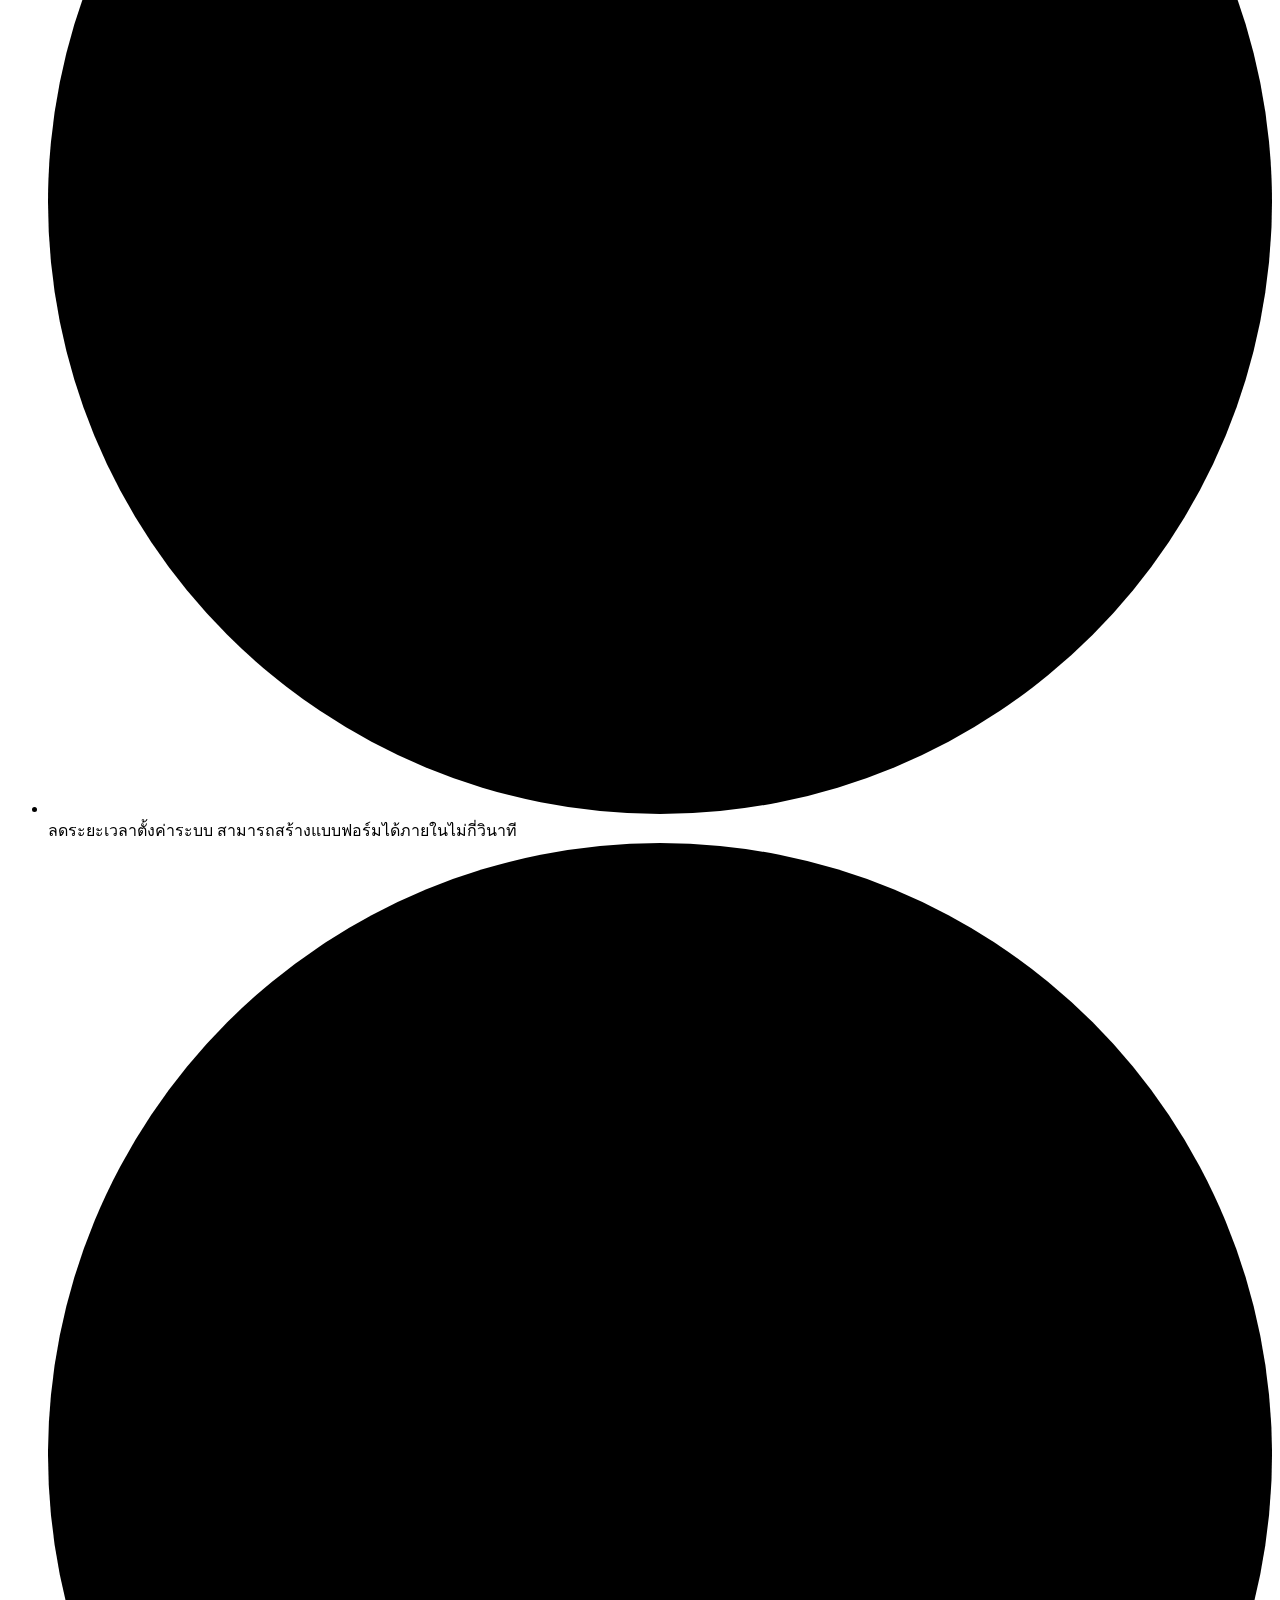
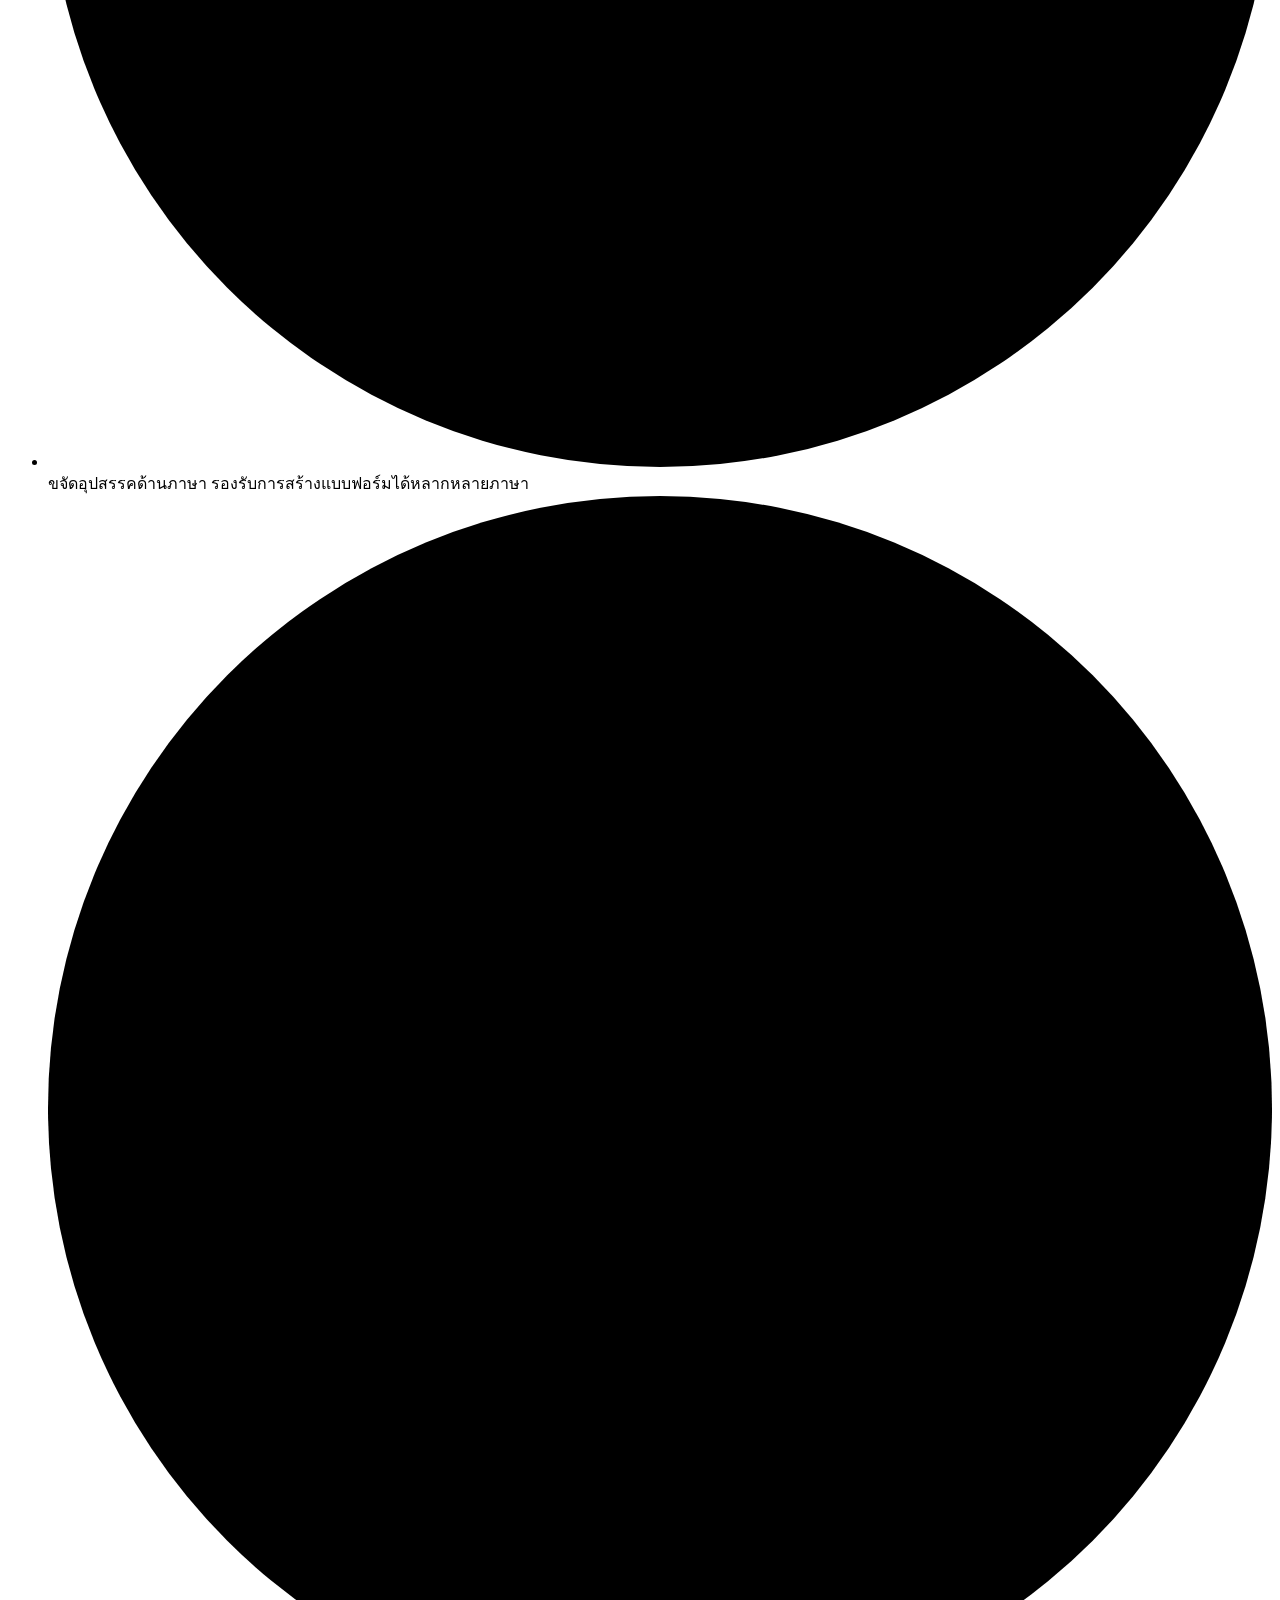
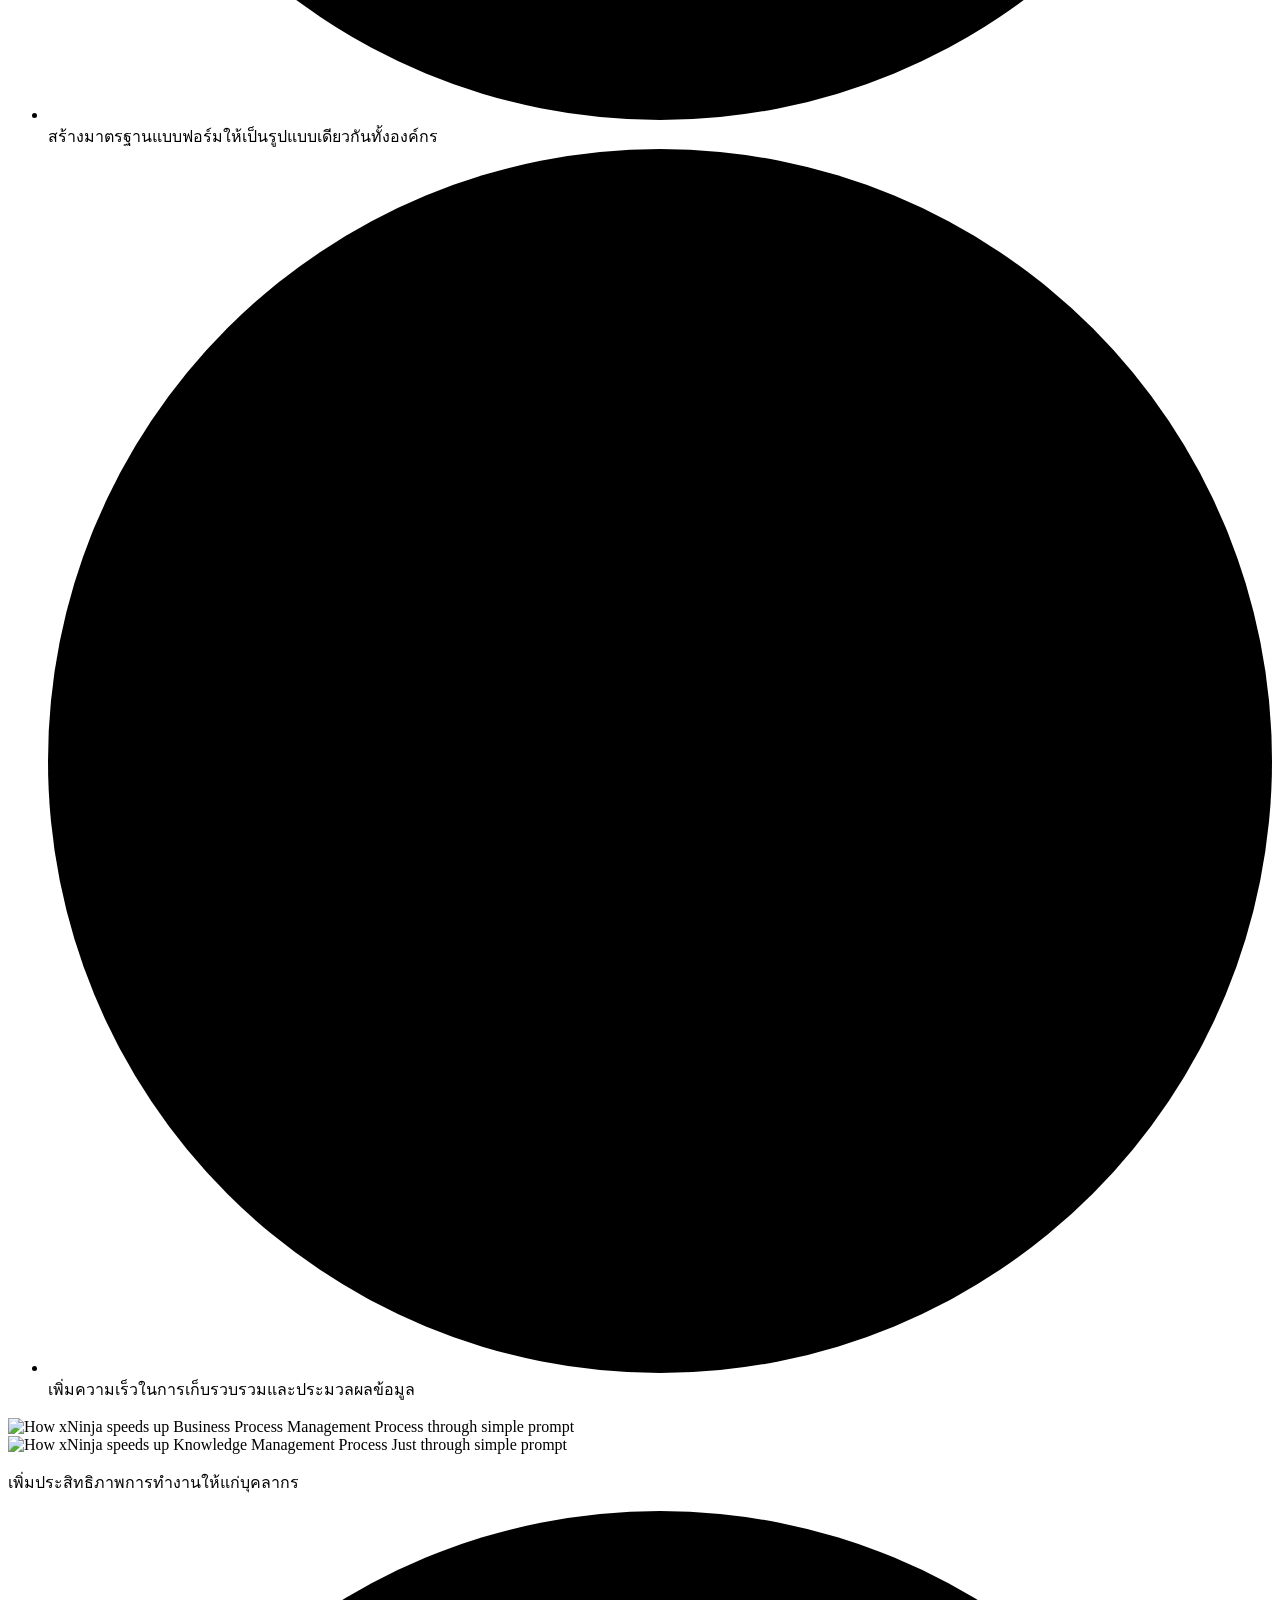
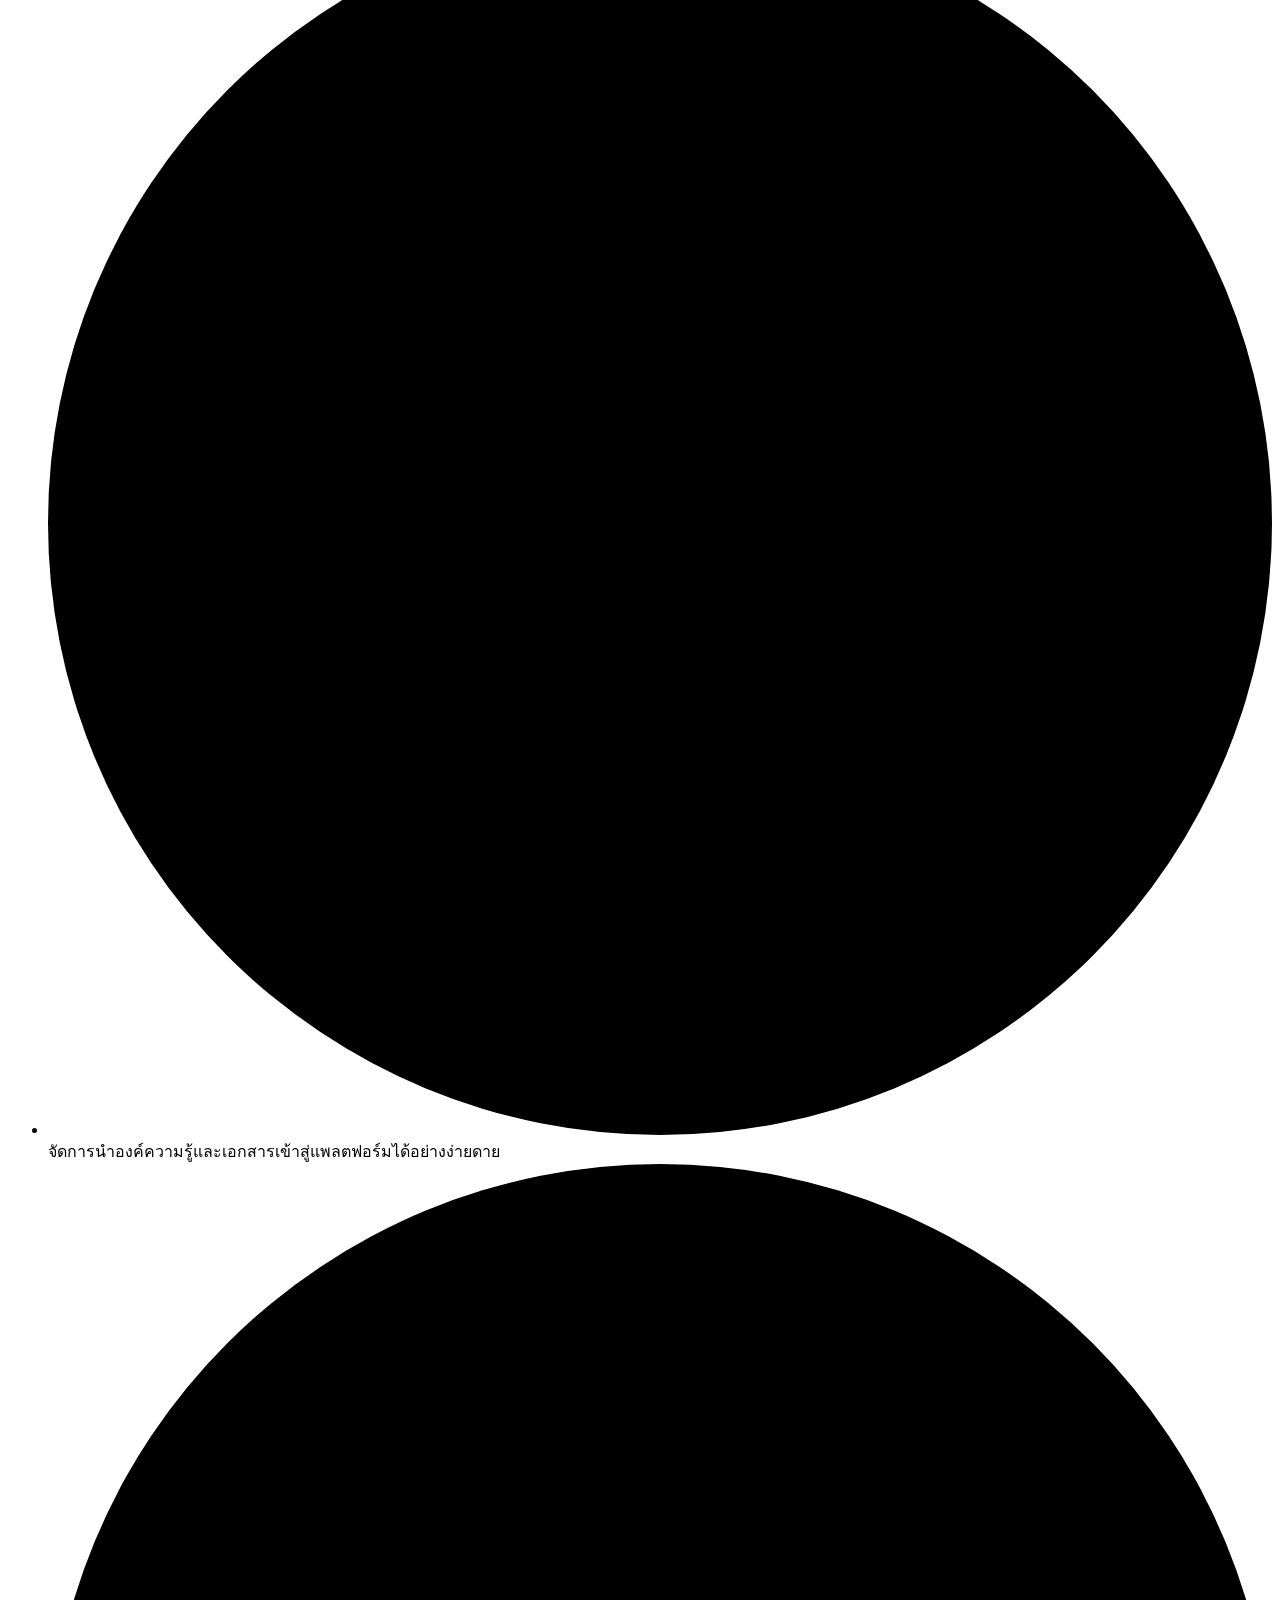
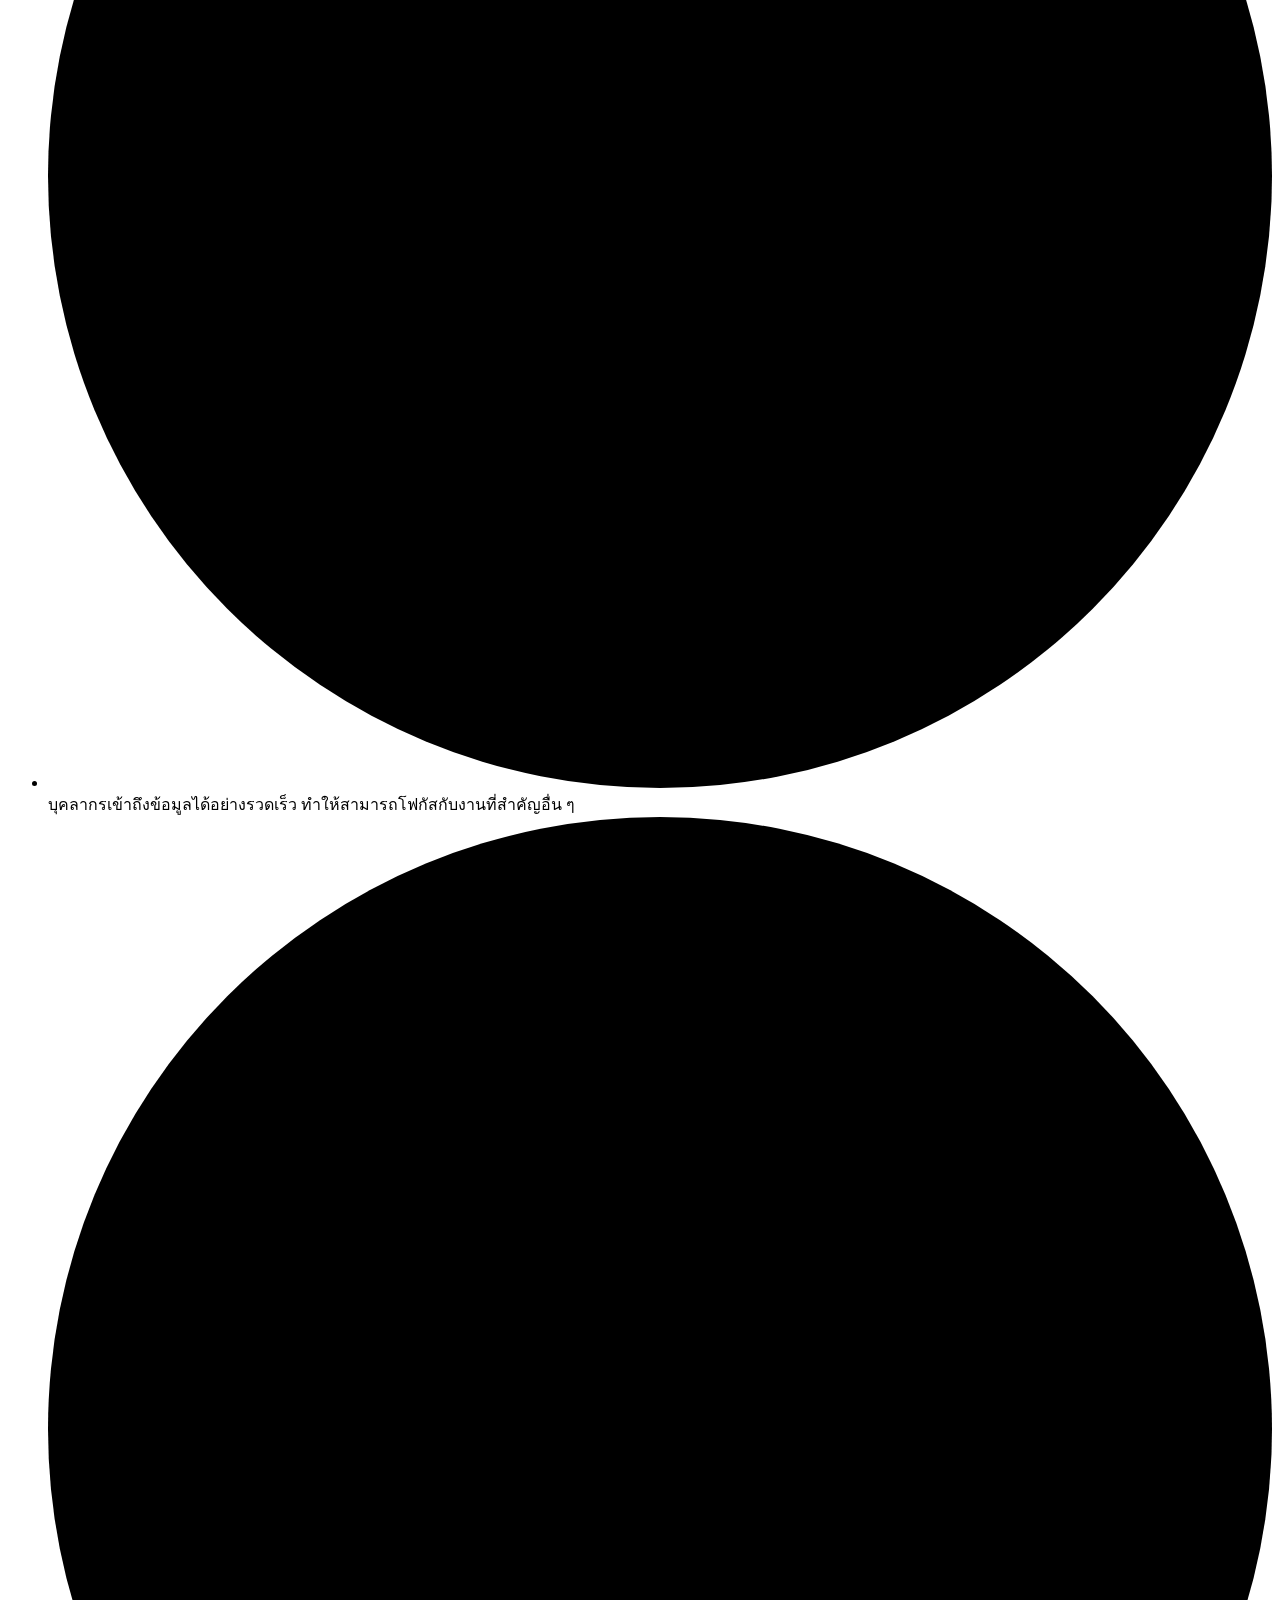
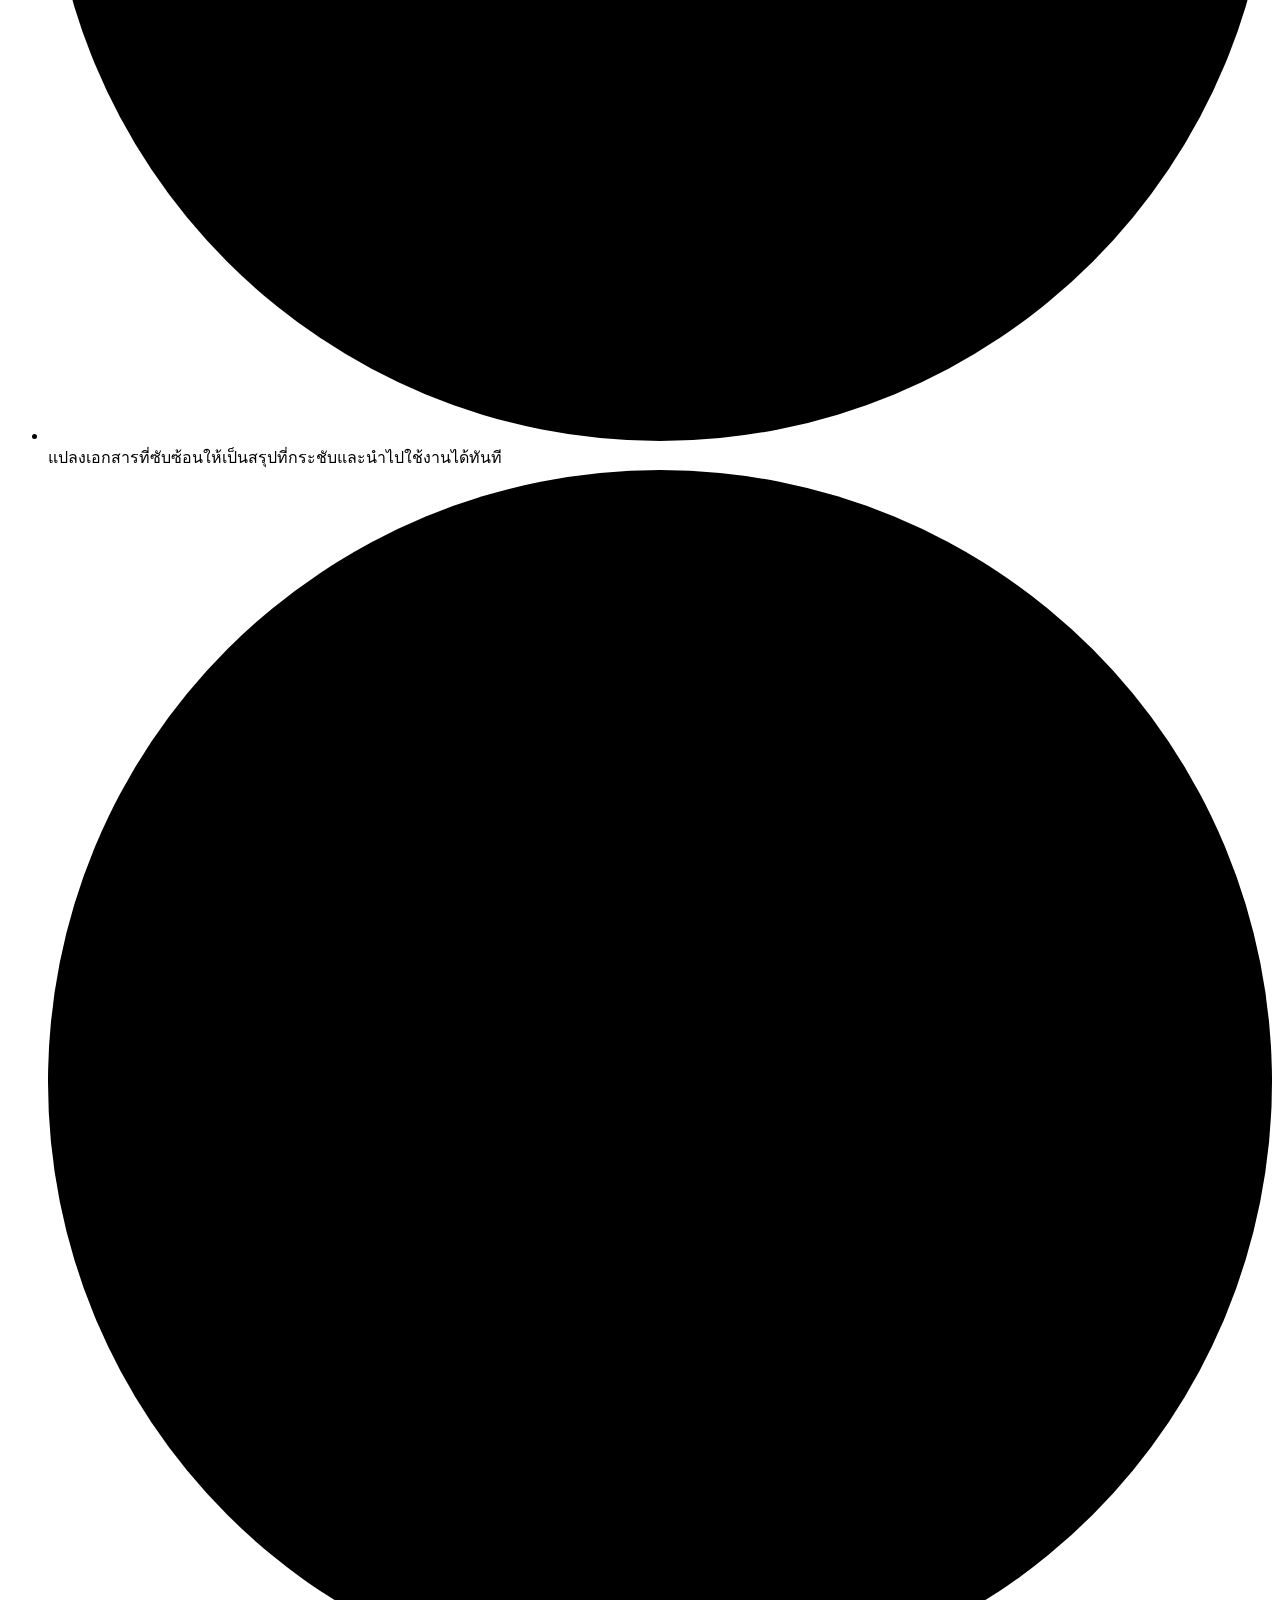
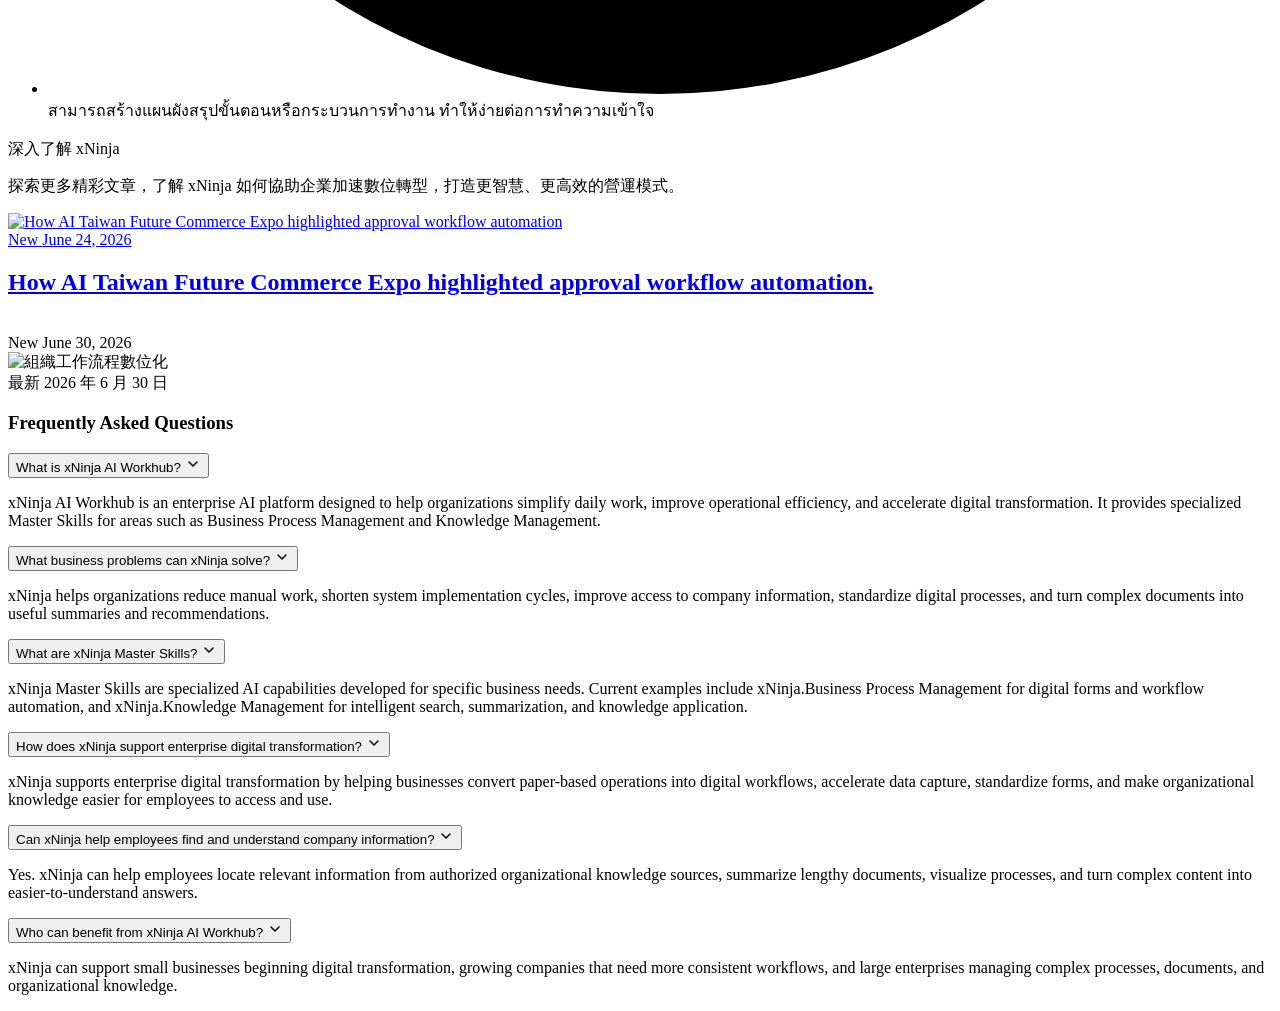
==== commit 8fd732fa: "art" ====
--- a/home/index.html
+++ b/home/index.html
@@ -1,422 +1,508 @@
 <!doctype html>
-<!DOCTYPE html>
-
-<html lang="th">
-<head>
-<meta charset="utf-8"/>
-<meta content="width=device-width, initial-scale=1.0" name="viewport"/>
-<base href="/th/"/>
-<title>ระบบอนุมัติงานอัตโนมัติสำหรับธุรกิจที่กำลังเติบโต | xNinja AI Workhub</title>
-<meta content="ทำความเข้าใจว่าทำไมระบบอนุมัติงานอัตโนมัติจึงสำคัญต่อธุรกิจที่กำลังเติบโต และ xNinja AI Workhub ช่วยลดงานซ้ำซ้อน เพิ่มประสิทธิภาพ และเร่ง Digital Transformation ด้วย AI ได้อย่างไร" name="description"/>
-<link href="https://fonts.googleapis.com" rel="preconnect"/>
-<link crossorigin="" href="https://fonts.gstatic.com" rel="preconnect"/>
-<link href="https://fonts.googleapis.com/css2?family=Montserrat:wght@400;500;600;700&amp;family=Noto+Sans+Thai:wght@400;500;600;700&amp;display=swap" rel="stylesheet"/>
-<link href="css/tokens.css" rel="stylesheet"/>
-<link href="css/navbar.css" rel="stylesheet"/>
-<link href="css/fonts.css" rel="stylesheet"/>
-<link href="css/footer.css" rel="stylesheet"/>
-<link href="css/main.css" rel="stylesheet"/>
-<link href="css/skills.css" rel="stylesheet"/>
-<link href="css/faq.css" rel="stylesheet"/>
-<link href="css/article_page.css" rel="stylesheet"/>
-<link href="css/cta.css" rel="stylesheet"/>
-<meta content="ระบบอนุมัติงานอัตโนมัติ, approval workflow automation, เวิร์กโฟลว์อนุมัติ, แบบฟอร์มดิจิทัล, Digital Transformation, xNinja AI Workhub, BPM, Knowledge Management" name="keywords"/></head>
-<body>
-<div id="navbar-placeholder"></div>
-<div class="content__margin">
-<main class="article-page">
-<!-- Banner -->
-<div class="article-page__banner">
-<img alt="ภาพระบบอนุมัติงานอัตโนมัติสำหรับธุรกิจ" src="assets/images/approvalWorkflow-banner.webp"/>
+<html lang="tw">
+  <head>
+    <meta charset="UTF-8" />
+    <meta name="viewport" content="width=device-width, initial-scale=1.0" />
+    <base href="/th/" />
+    <title>xNinja AI Workhub — Hundred Plus</title>
+    <link rel="icon" type="image/webp" href="xNinja_favicon.webp">
+    <meta name="description" content="Discover xNinja AI Workhub, an enterprise AI platform for workflow automation, knowledge management, faster digitalization, and smarter daily work." />
+<link rel="preconnect" href="https://fonts.googleapis.com" />
+<link rel="preconnect" href="https://fonts.gstatic.com" crossorigin />
+<link
+  href="https://fonts.googleapis.com/css2?family=Montserrat:wght@400;500;600;700&family=Noto+Sans+TC:wght@400;500;600;700&display=swap"
+  rel="stylesheet"
+/>
+ <link rel="stylesheet" href="css/tokens.css" />
+<link rel="stylesheet" href="css/navbar.css" />
+<link rel="stylesheet" href="css/hero.css" />
+<link rel="stylesheet" href="css/main.css" />
+<link rel="stylesheet" href="css/footer.css" />
+<link rel="stylesheet" href="css/articles.css" />
+<link rel="stylesheet" href="css/faq.css" />
+<link rel="stylesheet" href="css/cta.css" />
+<link rel="stylesheet" href="css/skills.css" />
+
+  </head>
+  <body>
+    <div id="navbar-placeholder"></div>
+      <section class="hero">
+         <div class="content__margin">
+        <div class="vertical__grid">
+          <div class="hero__intro">
+            <h1 class="hero__title">
+             Right<br> When You Need It 
+            </h1>
+            <p class="section__subtitle paragraph__center">
+              <b>xNinja คือ AI Agent สำหรับองค์กร</b> ขับเคลื่อนด้วยชุดความสามารถหลัก (Master Skills) ที่หลากหลาย ไม่ว่าจะเป็น
+<b>xNinja.Business Process Management (BPM), </b>
+<b>xNinja.Knowledge Management (KM) </b>
+รวมถึงความสามารถขั้นสูงอื่น ๆ
+
+            </p>
+            <p class="quote paragraph__center">
+xNinja ช่วยเร่งการเปลี่ยนผ่านสู่ดิจิทัล (Digital Transformation) เพิ่มประสิทธิภาพการทำงานของบุคลากร ด้วยการลดขั้นตอนการทำงานที่ซ้ำซ้อน ช่วยให้เข้าถึงและค้นหาข้อมูลได้อย่างแม่นยำ พร้อมเพิ่มความคล่องตัวให้กับกระบวนการภายในองค์กร
+            </p>
+           <p class="button_cta"><a href="https://www.hundredplus.com/ecoform/jsQZ" target="_blank" class="hero__cta" data-demo-open=""> นัดหมายสาธิต</a></p> 
+          </div>
+          <div class="hero__video">
+         <div class="skill_section__video">
+  <div class="video-facade" data-youtube-id="FBJiiYiR1F0">
+    <img
+      src="assets/images/ytb_xNinjaMainVideoCover.webp"
+      alt="xNinja demo"
+      class="video-facade__thumb"
+      loading="lazy"
+      width="960"
+      height="540"
+    />
+    <button class="video-facade__play" aria-label="Play xNinja demo video">
+      <svg viewBox="0 0 68 48" width="68" height="48"><path d="M66.52 7.74c-.78-2.93-2.49-5.41-5.42-6.19C55.79.13 34 0 34 0S12.21.13 6.9 1.55c-2.93.78-4.63 3.26-5.42 6.19C.06 13.05 0 24 0 24s.06 10.95 1.48 16.26c.78 2.93 2.49 5.41 5.42 6.19C12.21 47.87 34 48 34 48s21.79-.13 27.1-1.55c2.93-.78 4.64-3.26 5.42-6.19C67.94 34.95 68 24 68 24s-.06-10.95-1.48-16.26z" fill="#08264d"/><path d="M45 24 27 14v20" fill="#fff"/></svg>
+    </button>
+  </div>
 </div>
-<!-- Title + meta -->
-<header class="article-page__header">
-<h1 class="article-page__title text-h1">
-          ระบบอนุมัติงานอัตโนมัติ: ทำไมธุรกิจที่กำลังเติบโตจึงควรเริ่มใช้
-        </h1>
-<div class="article-page__meta">
-<span class="article-page__tag text-label">บทความเชิงลึก</span>
-<span aria-hidden="true" class="article-page__dot"></span>
-<span class="article-page__date text-caption">24 มิถุนายน 2026</span>
-<span aria-hidden="true" class="article-page__dot"></span>
-<span class="article-page__read text-caption">อ่านประมาณ 6 นาที</span>
+          </div>
+        </div>
+        </div>
+          <div class="hero__curve" aria-hidden="true"></div>
+      </section>
+
+      <section class="skills">
+        <div class="skills__inner">
+            <div class="content__margin">
+        <div class="vertical__grid">
+          <div class="skills__intro">
+            <p class="main__heading">ความสามารถหลักของ xNinja </p>
+            <p class="section__subtitle paragraph__center">
+ออกแบบมาเพื่อรับมือกับความท้าทายในการดำเนินงานยุคดิจิทัล <br>
+<b>xNinja</b> ช่วยลดช่องว่างระหว่างบุคลากรและเทคโนโลยี เชื่อมโยงการทำงานให้เป็นระบบเดียวกัน
+            </p>
+            <p class="section__subtitle paragraph__center">
+ด้วย <b>Master Skills</b> ที่ครอบคลุมการทำงานขององค์กร xNinja รองรับการเปลี่ยนผ่านสู่ดิจิทัล<b>ตั้งแต่การจัดการข้อมูลและกระบวนการ ไปจนถึงการจัดการองค์ความรู้ การวิเคราะห์ข้อมูล และการต่อยอดนวัตกรรมในอนาคต</b>
+            </p>
+          </div>
+        <div class="skills__steps" aria-label="xNinja Master Skills">
+          <!-- BPM — form icon -->
+          <button
+            class="skills__step skills__step--active"
+            type="button"
+            data-skill-key="skills.bpm.video"
+            aria-label="xNinja.Business Process Management"
+          >
+            <svg
+              viewBox="0 0 24 24"
+              fill="none"
+              stroke="currentColor"
+              stroke-width="1.8"
+              stroke-linecap="round"
+              stroke-linejoin="round"
+              aria-hidden="true"
+            >
+              <rect x="5" y="3" width="14" height="18" rx="2" />
+              <path d="M9 8h6M9 12h6M9 16h4" />
+            </svg>
+          </button>
+
+          <span class="skills__step-line" aria-hidden="true"></span>
+
+          <!-- KM — book icon -->
+          <button
+            class="skills__step"
+            type="button"
+            data-skill-key="skills.km.video"
+            aria-label="xNinja.Knowledge Management"
+          >
+            <svg
+              viewBox="0 0 24 24"
+              fill="none"
+              stroke="currentColor"
+              stroke-width="1.8"
+              stroke-linecap="round"
+              stroke-linejoin="round"
+              aria-hidden="true"
+            >
+              <path
+                d="M5 4.5A1.5 1.5 0 0 1 6.5 3H19v15H6.5A1.5 1.5 0 0 0 5 19.5z"
+              />
+              <path d="M5 19.5A1.5 1.5 0 0 1 6.5 18H19" />
+            </svg>
+          </button>
+        </div>
+
+        <div class="skills__carousel">
+          <button
+            class="skills__nav skills__nav--prev"
+            type="button"
+            aria-label="Previous skill"
+          >
+            <svg width="18" height="18" viewBox="0 0 24 24" aria-hidden="true">
+              <path
+                d="M15 5l-7 7 7 7"
+                fill="none"
+                stroke="currentColor"
+                stroke-width="2.5"
+                stroke-linecap="round"
+                stroke-linejoin="round"
+              />
+            </svg>
+          </button>
+
+          <div class="skills__viewport">
+            <div class="skills__track">
+              <!-- Card: BPM -->
+              <article
+                class="skill-card skill-card--active"
+                data-video-key="skills.bpm.video"
+              >
+                <h3 class="skill-card__title">
+               xNinja.Business Process Management
+                </h3>
+                <div class="skill-card__body">
+              <div class="skill_section__video">
+  <div class="video-facade" data-youtube-id="NPxpjpz5WTE">
+    <img
+      src="assets/images/ytb_xNinjaBpmVideoCover.webp"
+      alt="xNinja Business Process Management demo"
+      class="video-facade__thumb"
+      loading="lazy"
+      width="960"
+      height="540"
+    />
+    <button class="video-facade__play" aria-label="Play Business Process Management demo video">
+      <svg viewBox="0 0 68 48" width="68" height="48"><path d="M66.52 7.74c-.78-2.93-2.49-5.41-5.42-6.19C55.79.13 34 0 34 0S12.21.13 6.9 1.55c-2.93.78-4.63 3.26-5.42 6.19C.06 13.05 0 24 0 24s.06 10.95 1.48 16.26c.78 2.93 2.49 5.41 5.42 6.19C12.21 47.87 34 48 34 48s21.79-.13 27.1-1.55c2.93-.78 4.64-3.26 5.42-6.19C67.94 34.95 68 24 68 24s-.06-10.95-1.48-16.26z" fill="#08264d"/><path d="M45 24 27 14v20" fill="#fff"/></svg>
+    </button>
+  </div>
 </div>
-</header>
-<div class="article-page__layout">
-<!-- ================= MAIN CONTENT ================= -->
-<article class="article-page__content">
-<p class="text-body-lg">
-            ระบบอนุมัติงานอัตโนมัติกำลังกลายเป็นสิ่งสำคัญสำหรับองค์กรที่ต้องการเพิ่มประสิทธิภาพการดำเนินงาน ลดงานที่ต้องทำด้วยมือ และเร่งการเปลี่ยนผ่านสู่ดิจิทัล
-          </p>
-<!-- Event info box -->
-<div class="highlight">
-<p class="highlight-title text-h4">
-              AI Taiwan Future Commerce Expo 2026 | มองเห็นความต้องการด้านกระบวนการธุรกิจที่ชาญฉลาดยิ่งขึ้น
-            </p>
-<ul class="date-table text-body">
-<li><strong>วันที่:</strong> 24–26 มิถุนายน 2026</li>
-<li><strong>เวลา:</strong> 9:00–17:00</li>
-<li><strong>สถานที่:</strong> Taipei Expo Dome</li>
-</ul>
-<p class="highlight-note text-caption">
-              หมายเหตุจากกองบรรณาธิการ: เนื้อหาในบทความนี้สรุปจากบทสนทนากับเจ้าของธุรกิจ ผู้จัดการ และผู้เชี่ยวชาญที่มาเยี่ยมชมบูธ xNinja ภายในงาน AI Taiwan Future Commerce Expo 2026
-            </p>
+                  <div class="skill-card__text">
+                    <p class="skill-card__desc text-body">
+เหนือกว่าระบบการจัดการกระบวนการธุรกิจ (BPM) แบบดั้งเดิม xNinja AI Agent <b>ช่วยย่นระยะเวลาของกระบวนการทำงาน</b> และ<b>ขจัดปัญหาคอขวด</b>ที่เกิดจากขั้นตอนการทำงานที่ต้องดำเนินการด้วยตนเอง </p>
+<p>เปลี่ยนกระบวนการทำงานที่ใช้เอกสารกระดาษ ให้เป็นเวิร์กโฟลว์ดิจิทัลอัจฉริยะ</p>
+                    <a class="skill-card__more" href="xNinja_bpm.html"
+                      >ดูรายละเอียดเพิ่มเติม</a
+                    >
+                  </div>
+                </div>
+              </article>
+
+              <!-- Card: KM -->
+              <article class="skill-card" data-video-key="skills.km.video">
+                <h3 class="skill-card__title">xNinja.Knowledge Management</h3>
+                <div class="skill-card__body">
+                <div class="skill_section__video">
+  <div class="video-facade" data-youtube-id="J8MCapx4dZc">
+    <img
+      src="assets/images/ytb_xNinjaKmVideoCover.webp"
+      alt="xNinja Knowledge Management demo"
+      class="video-facade__thumb"
+      loading="lazy"
+      width="960"
+      height="540"
+    />
+    <button class="video-facade__play" aria-label="Play Knowledge Management demo video">
+      <svg viewBox="0 0 68 48" width="68" height="48"><path d="M66.52 7.74c-.78-2.93-2.49-5.41-5.42-6.19C55.79.13 34 0 34 0S12.21.13 6.9 1.55c-2.93.78-4.63 3.26-5.42 6.19C.06 13.05 0 24 0 24s.06 10.95 1.48 16.26c.78 2.93 2.49 5.41 5.42 6.19C12.21 47.87 34 48 34 48s21.79-.13 27.1-1.55c2.93-.78 4.64-3.26 5.42-6.19C67.94 34.95 68 24 68 24s-.06-10.95-1.48-16.26z" fill="#08264d"/><path d="M45 24 27 14v20" fill="#fff"/></svg>
+    </button>
+  </div>
 </div>
-<div class="media">
-<img alt="บูธ xNinja ภายในงาน AI Taiwan Future Commerce Expo 2026" src="assets/images/xNinja_AI_Expo26.webp"/>
+                  <div class="skill-card__text">
+                    <p class="skill-card__desc text-body">
+                    
+ปลดล็อกศักยภาพของการจัดการองค์ความรู้ภายในองค์กร (KM) ด้วย xNinja AI Agent
+ 
+ช่วยให้<b>การค้นหา ทำความเข้าใจ และสรุปองค์ความรู้</b>ขององค์กรเป็นไปได้อย่างรวดเร็วและแม่นยำ 
+
+ 
+                    </p>
+                    <a class="skill-card__more" href="xNinja_km.html"
+                      >ดูรายละเอียดเพิ่มเติม</a
+                    >
+                  </div>
+                </div>
+              </article>
+            </div>
+          </div>
+
+          <button
+            class="skills__nav skills__nav--next"
+            type="button"
+            aria-label="Next skill"
+          >
+            <svg width="18" height="18" viewBox="0 0 24 24" aria-hidden="true">
+              <path
+                d="M9 5l7 7-7 7"
+                fill="none"
+                stroke="currentColor"
+                stroke-width="2.5"
+                stroke-linecap="round"
+                stroke-linejoin="round"
+              />
+            </svg>
+          </button>
+        </div>
+        </div>
+        </div>
+        </div>
+      </section>
+
+      <section class="challenge">
+           <div class="content__margin">
+        <div class="vertical__grid">
+          <div class="challenge__intro">
+            <p class="main__heading">xNinja ช่วยแก้ปัญหา</p>
+            <p class="quote">ลดความซับซ้อน พร้อมยกระดับการทำงานให้ชาญฉลาดยิ่งขึ้น</p>
+          </div>
+          <div class="two__grid">
+            <div class="left__side">
+              <p class="subheading paragraph__center">เร่งการเปลี่ยนผ่านสู่ดิจิทัล</p>
+              <ul class="challenge__list">
+                <li class="challenge__item text-body">
+                  <svg
+                    class="challenge__check"
+                    viewBox="0 0 20 20"
+                    aria-hidden="true"
+                  >
+                    <circle cx="10" cy="10" r="10" />
+                    <path d="M5.8 10.3l2.7 2.7 5.7-6" />
+                  </svg>
+                  <span>ลดระยะเวลาตั้งค่าระบบ สามารถสร้างแบบฟอร์มได้ภายในไม่กี่วินาที</span>
+                </li>
+                <li class="challenge__item text-body">
+                  <svg
+                    class="challenge__check"
+                    viewBox="0 0 20 20"
+                    aria-hidden="true"
+                  >
+                    <circle cx="10" cy="10" r="10" />
+                    <path d="M5.8 10.3l2.7 2.7 5.7-6" />
+                  </svg>
+                  <span>ขจัดอุปสรรคด้านภาษา รองรับการสร้างแบบฟอร์มได้หลากหลายภาษา</span>
+                </li>
+                <li class="challenge__item text-body">
+                  <svg
+                    class="challenge__check"
+                    viewBox="0 0 20 20"
+                    aria-hidden="true"
+                  >
+                    <circle cx="10" cy="10" r="10" />
+                    <path d="M5.8 10.3l2.7 2.7 5.7-6" />
+                  </svg>
+                  <span>สร้างมาตรฐานแบบฟอร์มให้เป็นรูปแบบเดียวกันทั้งองค์กร</span>
+                </li>
+                <li class="challenge__item text-body">
+                  <svg
+                    class="challenge__check"
+                    viewBox="0 0 20 20"
+                    aria-hidden="true"
+                  >
+                    <circle cx="10" cy="10" r="10" />
+                    <path d="M5.8 10.3l2.7 2.7 5.7-6" />
+                  </svg>
+                  <span>เพิ่มความเร็วในการเก็บรวบรวมและประมวลผลข้อมูล</span>
+                </li>
+              </ul>
+            </div>
+
+            <div
+              class="challenge__media reveal reveal--right"
+              role="img"
+              aria-label="Rapid enterprise digitalization illustration"
+            >
+              <img alt="How xNinja speeds up Business Process Management Process through simple prompt"src="assets/images/bpm_illustration.webp" />
+            </div>
+          </div>
+          <div class="two__grid">
+            <div
+              class="challenge__media reveal reveal--left"
+              role="img"
+              aria-label="Rapid enterprise digitalization illustration"
+            >
+              <img alt="How xNinja speeds up Knowledge Management Process Just through simple prompt" src="assets/images/km_illustration.webp" />
+            </div>
+            <div class="right__side">
+              <p class="subheading paragraph__center">เพิ่มประสิทธิภาพการทำงานให้แก่บุคลากร</p>
+
+              <ul class="challenge__list">
+                <li class="challenge__item text-body">
+                  <svg
+                    class="challenge__check"
+                    viewBox="0 0 20 20"
+                    aria-hidden="true"
+                  >
+                    <circle cx="10" cy="10" r="10" />
+                    <path d="M5.8 10.3l2.7 2.7 5.7-6" />
+                  </svg>
+                  <span
+                    >จัดการนำองค์ความรู้และเอกสารเข้าสู่แพลตฟอร์มได้อย่างง่ายดาย</span
+                  >
+                </li>
+                <li class="challenge__item text-body">
+                  <svg
+                    class="challenge__check"
+                    viewBox="0 0 20 20"
+                    aria-hidden="true"
+                  >
+                    <circle cx="10" cy="10" r="10" />
+                    <path d="M5.8 10.3l2.7 2.7 5.7-6" />
+                  </svg>
+                  <span
+                    >บุคลากรเข้าถึงข้อมูลได้อย่างรวดเร็ว ทำให้สามารถโฟกัสกับงานที่สำคัญอื่น ๆ</span
+                  >
+                </li>
+                <li class="challenge__item text-body">
+                  <svg
+                    class="challenge__check"
+                    viewBox="0 0 20 20"
+                    aria-hidden="true"
+                  >
+                    <circle cx="10" cy="10" r="10" />
+                    <path d="M5.8 10.3l2.7 2.7 5.7-6" />
+                  </svg>
+                  <span
+                    >แปลงเอกสารที่ซับซ้อนให้เป็นสรุปที่กระชับและนำไปใช้งานได้ทันที</span
+                  >
+                </li>
+                <li class="challenge__item text-body">
+                  <svg
+                    class="challenge__check"
+                    viewBox="0 0 20 20"
+                    aria-hidden="true"
+                  >
+                    <circle cx="10" cy="10" r="10" />
+                    <path d="M5.8 10.3l2.7 2.7 5.7-6" />
+                  </svg>
+                  <span
+                    >สามารถสร้างแผนผังสรุปขั้นตอนหรือกระบวนการทำงาน ทำให้ง่ายต่อการทำความเข้าใจ</span
+                  >
+                </li>
+              </ul>
+            </div>
+          </div>
+        </div>
+        </div>
+      </section>
+
+
+<section class="articles_cta">
+  <div class="content__margin">
+    <div class="two__grid">
+      <div class="articles_cta__intro">
+        <p class="main__heading">深入了解 xNinja</p>
+        <p class="section__subtitle paragraph__center">
+         探索更多精彩文章，了解 xNinja 如何協助企業加速數位轉型，打造更智慧、更高效的營運模式。
+        </p>
+      </div>
+
+   <div class="articles__media">
+  <a class="card top__card" href="articles/approval-workflow-for-growing-businesses">
+    <img
+      src="assets/images/approval_workflow.webp"
+      alt="How AI Taiwan Future Commerce Expo highlighted approval workflow automation"
+      class="card__image"
+    />
+    <div class="card__meta">
+      <span class="card__badge">New</span>
+      <span class="card__dot" aria-hidden="true"></span>
+      <span class="card__date">June 24, 2026</span>
+    </div>
+    <h2 class="subheading">
+      How AI Taiwan Future Commerce Expo highlighted approval workflow automation.
+    </h2>
+  </a>
+
+  <div class="card bottom__card bottom__card__left">
+    <img src="assets/images/organizationWorkflows.webp" alt="" class="card__image" />
+     <div class="card__meta">
+      <span class="card__badge">New</span>
+      <span class="card__dot" aria-hidden="true"></span>
+      <span class="card__date">June 30, 2026</span>
+    </div>
+  </div>
+
+  <div class="card bottom__card bottom__card__right">
+    <img src="assets/images/approvalVsManual.webp" alt="組織工作流程數位化" class="card__image" />
+     <div class="card__meta">
+      <span class="card__badge">最新</span>
+      <span class="card__dot" aria-hidden="true"></span>
+      <span class="card__date">2026 年 6 月 30 日</span>
+    </div>
+  </div>
 </div>
-<p class="text-body-lg">
-            ภายในงาน <strong>AI Taiwan Future Commerce Expo 2026</strong> เราได้พบกับเจ้าของธุรกิจ ผู้จัดการ และผู้เชี่ยวชาญจากหลากหลายอุตสาหกรรม จากการพูดคุยกับผู้เข้าชมบูธ เราพบว่าองค์กรทุกขนาดมีความท้าทายร่วมกันอยู่หนึ่งเรื่อง:
-          </p>
-<blockquote class="quote text-h4">
-            เมื่อธุรกิจเติบโต กระบวนการอนุมัติมักซับซ้อนขึ้น ทำให้การรักษาความรวดเร็ว ความโปร่งใส และมาตรฐานการทำงานเป็นเรื่องยากขึ้น
-          </blockquote>
-<p class="text-body-lg">
-            หลายองค์กรจึงมองหาโซลูชันที่ใช้งานได้จริง เพื่อช่วยลดงานซ้ำซ้อน พัฒนาการสื่อสารภายใน และเร่งการเปลี่ยนผ่านสู่ดิจิทัล โดยไม่ต้องใช้เวลาในการติดตั้งระบบนานหรือมีขั้นตอนซับซ้อน
-          </p>
-<p class="text-body-lg">
-            นี่คือจุดที่ <strong>xNinja AI Workhub</strong> ช่วยให้องค์กรสร้างการทำงานที่ชาญฉลาดและมีประสิทธิภาพมากขึ้น โดยขับเคลื่อนด้วย <strong>xNinja AI Agent</strong>, xNinja AI Workhub รวบรวม <strong>Master Skills</strong> ที่ช่วยให้พนักงานทำงานประจำวันได้ง่ายขึ้น เพิ่มประสิทธิภาพ และสนับสนุนการเปลี่ยนผ่านสู่ดิจิทัล
-          </p>
-<p class="text-body-lg">
-            ปัจจุบัน xNinja มี Master Skills เช่น
-            <strong>xNinja.Business Process Management</strong> และ
-            <strong>xNinja.Knowledge Management</strong> พร้อมพัฒนาความสามารถด้าน AI เพิ่มเติมอย่างต่อเนื่อง เพื่อรองรับความต้องการทางธุรกิจที่หลากหลายในอนาคต
-          </p>
-<!-- Section 1 -->
-<h2 class="text-h2" id="why-need-automation">
-            ทำไมธุรกิจจึงต้องมีระบบอนุมัติงานอัตโนมัติ
-          </h2>
-<p class="text-body-lg">
-            กระบวนการอนุมัติแบบเดิมมักพึ่งพาอีเมล เอกสารกระดาษ สเปรดชีต หรือการติดตามงานด้วยตนเอง วิธีเหล่านี้อาจเพียงพอสำหรับทีมขนาดเล็ก แต่เมื่อองค์กรขยายตัวก็มักทำให้การทำงานล่าช้าและไม่มีประสิทธิภาพ
-          </p>
-<div class="media">
-<img alt="บูธ xNinja ภายในงาน AI Taiwan Future Commerce Expo 2026" src="assets/images/approvalVsManual.webp"/>
-</div>
-<h3 class="text-h3">
-            ระบบอนุมัติงานอัตโนมัติช่วยพัฒนาการดำเนินงานประจำวันอย่างไร
-          </h3>
-<div aria-label="ตารางเปรียบเทียบกระบวนการอนุมัติแบบเดิมกับระบบอัตโนมัติ" class="info-table-wrap" role="region" tabindex="0">
-<table class="info-table">
-<thead>
-<tr>
-<th>กระบวนการอนุมัติแบบเดิม</th>
-<th>ระบบอนุมัติงานอัตโนมัติ</th>
-</tr>
-</thead>
-<tbody>
-<tr>
-<td>ส่งคำขออนุมัติผ่านเอกสารกระดาษ อีเมล หรือข้อความแชต</td>
-<td>จัดการคำขออนุมัติผ่าน <strong>เวิร์กโฟลว์ดิจิทัลที่มีโครงสร้างชัดเจน</strong></td>
-</tr>
-<tr>
-<td>พนักงานต้องติดตามผู้อนุมัติด้วยตนเอง</td>
-<td><strong>การแจ้งเตือนอัตโนมัติ</strong> ช่วยเตือนผู้รับผิดชอบได้ตรงเวลา</td>
-</tr>
-<tr>
-<td>ตรวจสอบสถานะการอนุมัติปัจจุบันได้ยาก</td>
-<td><strong>การติดตามแบบเรียลไทม์</strong> ช่วยให้มองเห็นความคืบหน้าของกระบวนการได้ชัดเจน</td>
-</tr>
-<tr>
-<td>แต่ละแผนกอาจใช้วิธีทำงานไม่เหมือนกัน</td>
-<td><strong>เวิร์กโฟลว์มาตรฐาน</strong> ช่วยให้การทำงานสอดคล้องกันทั้งองค์กร</td>
-</tr>
-<tr>
-<td>เอกสารอาจสูญหายหรือค้นหาได้ยาก</td>
-<td><strong>บันทึกข้อมูลดิจิทัล</strong> จัดการและเข้าถึงได้ง่ายกว่า</td>
-</tr>
-<tr>
-<td>การกรอกข้อมูลด้วยมือเพิ่มงานซ้ำซ้อน</td>
-<td><strong>ระบบอัตโนมัติ</strong> ช่วยลดงานที่ต้องทำด้วยมือ</td>
-</tr>
-<tr>
-<td>ผู้จัดการต้องเสียเวลาตรวจสอบความคืบหน้า</td>
-<td><strong>รายงานและการติดตามสถานะ</strong> ช่วยให้เห็นภาพการดำเนินงานได้ชัดเจนขึ้น</td>
-</tr>
-</tbody>
-</table>
-</div>
-<p class="text-body-lg">เมื่อใช้ระบบเวิร์กโฟลว์อัตโนมัติ ธุรกิจสามารถ:</p>
-<ul class="checklist">
-<li>กำหนดขั้นตอนอนุมัติให้เป็นมาตรฐาน</li>
-<li>ลดงานธุรการที่ซ้ำซ้อน</li>
-<li>มองเห็นสถานะและความคืบหน้าของกระบวนการ</li>
-<li>ตัดสินใจได้รวดเร็วขึ้น</li>
-<li>เก็บประวัติข้อมูลดิจิทัลได้ครบถ้วน</li>
-<li>เพิ่มประสิทธิภาพการดำเนินงาน</li>
-</ul>
-<!-- Section 2 -->
-<h2 class="text-h2" id="every-size">
-            ทำไมธุรกิจทุกขนาดจึงควรใช้ระบบเวิร์กโฟลว์อัตโนมัติ
-          </h2>
-<p class="text-body-lg">
-            แต่ละองค์กรมีความท้าทายในการดำเนินงานแตกต่างกันตามขนาดและช่วงการเติบโตของธุรกิจ
-          </p>
-<div class="info-table-wrap">
-<table class="info-table">
-<colgroup>
-<col style="width: 130px;"/>
-<col style="width: 200px;"/>
-<col style="width: 170px;"/>
-<col style="width: 200px;"/>
-</colgroup>
-<thead>
-<tr>
-<th>ขนาดธุรกิจ</th>
-<th>ความท้าทายหลัก</th>
-<th>สิ่งที่ธุรกิจต้องการ</th>
-<th>xNinja ช่วยได้อย่างไร</th>
-</tr>
-</thead>
-<tbody>
-<tr>
-<td>ธุรกิจขนาดเล็ก</td>
-<td>ทรัพยากรจำกัด งานที่ต้องทำด้วยมือ และกังวลว่าระบบจะซับซ้อน</td>
-<td>วิธีเริ่มต้นเปลี่ยนผ่านสู่ดิจิทัลที่ง่ายและไม่ยุ่งยาก</td>
-<td>xNinja ช่วยเร่งการทำงานแบบดิจิทัลด้วย AI สำหรับสร้างแบบฟอร์มและสนับสนุนกระบวนการทำงาน</td>
-</tr>
-<tr>
-<td>ธุรกิจขนาดกลาง</td>
-<td>ทีมขยายตัว ต้องประสานงานมากขึ้น และกระบวนการยังไม่เป็นมาตรฐาน</td>
-<td>แนวทางสร้างมาตรฐานและพัฒนาการดำเนินงาน</td>
-<td>xNinja ช่วยลดความซับซ้อนของกระบวนการธุรกิจและลดงานซ้ำซ้อน</td>
-</tr>
-<tr>
-<td>องค์กรขนาดใหญ่</td>
-<td>การดำเนินงานซับซ้อน มีข้อมูลจำนวนมาก และเผชิญความท้าทายด้านการจัดการความรู้</td>
-<td>วิธีที่ชาญฉลาดขึ้นในการจัดการกระบวนการและข้อมูล</td>
-<td>xNinja ช่วยให้พนักงานเข้าถึงข้อมูลได้เร็วขึ้นและเพิ่มประสิทธิภาพการดำเนินงาน</td>
-</tr>
-</tbody>
-</table>
-</div>
-<div class="media">
-<img alt="ภาพระบบอนุมัติงานอัตโนมัติสำหรับธุรกิจ" src="assets/images/organizationWorkflows.webp"/>
-</div>
-<p class="text-body-lg">
-            เพื่อช่วยให้องค์กรรับมือกับความท้าทายเหล่านี้ xNinja AI Agent จึงนำเสนอความสามารถเฉพาะทางผ่าน
-            <strong>Master Skills</strong>.
-          </p>
-<!-- Section 3: BPM -->
-<h2 class="text-h2" id="bpm">
-            xNinja.Business Process Management — เร่งการเปลี่ยนผ่านสู่ดิจิทัล
-          </h2>
-<p class="text-body-lg">
-            หนึ่งใน Master Skills ของ xNinja คือ
-            <strong>xNinja.Business Process Management</strong> ซึ่งออกแบบมาเพื่อช่วยให้องค์กรพัฒนากระบวนการธุรกิจและเร่งการเปลี่ยนผ่านสู่ดิจิทัล
-          </p>
-<p class="text-body-lg">ด้วยเทคโนโลยี AI เฉพาะทาง xNinja ช่วยให้ผู้ใช้สามารถ:</p>
-<h3 class="heading text-h4">+ สร้างแบบฟอร์มดิจิทัลได้ในไม่กี่วินาที</h3>
-<p class="text-body-lg">
-            การสร้างแบบฟอร์มดิจิทัลมักเป็นก้าวแรกของการเปลี่ยนกระบวนการธุรกิจให้เป็นดิจิทัล แต่การออกแบบแบบฟอร์มด้วยตนเองอาจใช้ทั้งเวลาและแรงงานจำนวนมาก
-          </p>
-<p class="text-body-lg">
-            ด้วย xNinja ผู้ใช้สามารถสร้างแบบฟอร์มดิจิทัลได้เร็วขึ้น และลดระยะเวลาในการนำกระบวนการเข้าสู่ระบบดิจิทัล
-          </p>
-<p class="label text-label">คุณค่าทางธุรกิจ</p>
-<ul class="checklist">
-<li>ลดเวลาในการสร้างแบบฟอร์ม</li>
-<li>ทำให้เอกสารธุรกิจเป็นมาตรฐาน</li>
-<li>เร่งการเปลี่ยนจากกระบวนการแบบเดิมสู่เวิร์กโฟลว์ดิจิทัล</li>
-</ul>
-<h3 class="heading text-h4">+ OCR อัจฉริยะและการดึงข้อมูลอัตโนมัติ</h3>
-<p class="text-body-lg">
-            หลายองค์กรยังใช้เวลามากในการกรอกข้อมูลจากเอกสารกระดาษหรือไฟล์สแกน
-          </p>
-<p class="text-body-lg">
-            ด้วยความสามารถด้าน OCR และการดึงข้อมูล xNinja สามารถอ่านข้อมูลจากรูปภาพหรือเอกสารสแกน และช่วยพนักงานกรอกแบบฟอร์มดิจิทัลได้รวดเร็วขึ้น
-          </p>
-<p class="label text-label">คุณค่าทางธุรกิจ</p>
-<ul class="checklist">
-<li>ลดการกรอกข้อมูลด้วยมือ</li>
-<li>ประหยัดเวลาของพนักงาน</li>
-<li>ลดความผิดพลาดจากมนุษย์</li>
-<li>เพิ่มประสิทธิภาพการประมวลผลเอกสาร</li>
-</ul>
-<div class="media media--video">
-<div class="video-facade" data-youtube-id="NPxpjpz5WTE">
-<img alt="วิดีโอสาธิต xNinja Business Process Management" class="video-facade__thumb" height="540" loading="lazy" src="assets/images/ytb_xNinjaBpmVideoCover.webp" width="960">
-<button aria-label="เล่นวิดีโอสาธิต Business Process Management" class="video-facade__play">
-<svg height="48" viewbox="0 0 68 48" width="68"><path d="M66.52 7.74c-.78-2.93-2.49-5.41-5.42-6.19C55.79.13 34 0 34 0S12.21.13 6.9 1.55c-2.93.78-4.63 3.26-5.42 6.19C.06 13.05 0 24 0 24s.06 10.95 1.48 16.26c.78 2.93 2.49 5.41 5.42 6.19C12.21 47.87 34 48 34 48s21.79-.13 27.1-1.55c2.93-.78 4.64-3.26 5.42-6.19C67.94 34.95 68 24 68 24s-.06-10.95-1.48-16.26z" fill="#08264d"></path><path d="M45 24 27 14v20" fill="#fff"></path></svg>
-</button>
-</img></div>
-</div>
-<!-- Section 4: KM -->
-<h2 class="text-h2" id="km">
-            xNinja.Knowledge Management — เข้าถึงความรู้ในองค์กรได้ง่ายขึ้น
-          </h2>
-<p class="text-body-lg">
-            อีกหนึ่ง Master Skill ของ xNinja คือ
-            <strong>xNinja.Knowledge Management</strong> ซึ่งออกแบบมาเพื่อช่วยให้องค์กรจัดการและนำองค์ความรู้ภายในที่มีคุณค่ามาใช้ให้เกิดประโยชน์
-          </p>
-<p class="text-body-lg">
-            เมื่อบริษัทเติบโต ข้อมูลสำคัญมักกระจายอยู่ในเอกสาร แผนก และระบบต่าง ๆ ทำให้การค้นหาข้อมูลที่ถูกต้องอย่างรวดเร็วกลายเป็นความท้าทาย
-          </p>
-<p class="text-body-lg">ด้วยเทคโนโลยี AI เฉพาะทาง xNinja ช่วยให้ผู้ใช้สามารถ:</p>
-<h3 class="heading text-h4">+ ค้นหาความรู้อัจฉริยะ</h3>
-<p class="text-body-lg">
-            พนักงานสามารถถามคำถามและค้นหาข้อมูลที่เกี่ยวข้องจากคลังความรู้ขององค์กรได้อย่างรวดเร็ว
-          </p>
-<p class="label text-label">คุณค่าทางธุรกิจ</p>
-<ul class="checklist">
-<li>ค้นหาข้อมูลได้เร็วขึ้น</li>
-<li>ลดเวลาที่ใช้ค้นหาเอกสาร</li>
-<li>เข้าถึงความรู้ของบริษัทได้ง่ายขึ้น</li>
-</ul>
-<h3 class="heading text-h4">+ สรุปเนื้อหาอัจฉริยะ</h3>
-<p class="text-body-lg">เอกสารที่มีเนื้อหายาวมักใช้เวลามากในการอ่านและตรวจสอบ</p>
-<p class="text-body-lg">
-            ด้วย Smart Summarize xNinja ช่วยย่อเอกสารขนาดยาวให้เป็นสรุปที่กระชับ ทำให้พนักงานเข้าใจสาระสำคัญได้เร็วขึ้น
-          </p>
-<p class="label text-label">คุณค่าทางธุรกิจ</p>
-<ul class="checklist">
-<li>ลดเวลาในการอ่าน</li>
-<li>ช่วยให้เข้าใจข้อมูลได้ดีขึ้น</li>
-<li>เพิ่มประสิทธิภาพการทำงาน</li>
-</ul>
-<h3 class="heading text-h4">+ คำแนะนำอัจฉริยะ</h3>
-<p class="text-body-lg">
-            xNinja สามารถให้คำแนะนำเพื่อสนับสนุนการพัฒนา SOP และปรับปรุงกระบวนการทำงานให้มีประสิทธิภาพยิ่งขึ้น
-          </p>
-<p class="label text-label">ประโยชน์</p>
-<ul class="checklist">
-<li>มองเห็นโอกาสในการปรับปรุง</li>
-<li>สนับสนุนการพัฒนาอย่างต่อเนื่อง</li>
-<li>ช่วยให้องค์กรทำงานได้อย่างมีประสิทธิผลมากขึ้น</li>
-</ul>
-<div class="media media--video">
-<div class="video-facade" data-youtube-id="J8MCapx4dZc">
-<img alt="วิดีโอสาธิต xNinja Knowledge Management" class="video-facade__thumb" height="540" loading="lazy" src="assets/images/ytb_xNinjaKmVideoCover.webp" width="960">
-<button aria-label="เล่นวิดีโอสาธิต Knowledge Management" class="video-facade__play">
-<svg height="48" viewbox="0 0 68 48" width="68"><path d="M66.52 7.74c-.78-2.93-2.49-5.41-5.42-6.19C55.79.13 34 0 34 0S12.21.13 6.9 1.55c-2.93.78-4.63 3.26-5.42 6.19C.06 13.05 0 24 0 24s.06 10.95 1.48 16.26c.78 2.93 2.49 5.41 5.42 6.19C12.21 47.87 34 48 34 48s21.79-.13 27.1-1.55c2.93-.78 4.64-3.26 5.42-6.19C67.94 34.95 68 24 68 24s-.06-10.95-1.48-16.26z" fill="#08264d"></path><path d="M45 24 27 14v20" fill="#fff"></path></svg>
-</button>
-</img></div>
-</div>
-<!-- Section 5 -->
-<h2 class="text-h2" id="future">อนาคตของ xNinja AI Workhub</h2>
-<p class="text-body-lg">
-            เมื่อความต้องการทางธุรกิจเปลี่ยนแปลงอย่างต่อเนื่อง <strong>xNinja AI
-            Workhub</strong> จะขยายความสามารถต่อไปผ่าน
-            <strong>Master Skills ใหม่</strong> และ <strong>เทคโนโลยี AI</strong> ที่ออกแบบมาเพื่อแก้ไขความท้าทายใหม่ ๆ ในการดำเนินงานและเพิ่มประสิทธิภาพการทำงาน
-          </p>
-<p class="text-body-lg">
-            ตั้งแต่ระบบเวิร์กโฟลว์อัตโนมัติและการสร้างแบบฟอร์มดิจิทัล ไปจนถึงการค้นหาความรู้และการปรับปรุงกระบวนการ xNinja ยังคงพัฒนาความสามารถเพื่อช่วยให้ธุรกิจทำงานได้ฉลาดยิ่งขึ้น
-          </p>
-<!-- Section 6 -->
-<h2 class="text-h2" id="work-smarter">
-            xNinja: ช่วยให้องค์กรทำงานได้ฉลาดขึ้นด้วย AI
-          </h2>
-<p class="text-body-lg">
-            ไม่ว่าองค์กรจะมีขนาดเท่าใด ทุกแห่งต่างเผชิญคำถามเดียวกัน:
-          </p>
-<blockquote class="quote text-h4">
-            เราจะทำให้งานประจำวันรวดเร็ว ง่าย และชาญฉลาดขึ้นได้อย่างไร?
-          </blockquote>
-<p class="text-body-lg">
-            ด้วย <strong>xNinja AI Workhub</strong> และ Master Skills ที่พัฒนาอย่างต่อเนื่อง องค์กรสามารถใช้พลังของ AI เพื่อลดงานซ้ำซ้อน เพิ่มประสิทธิภาพการดำเนินงาน และช่วยให้พนักงานมุ่งเน้นงานที่สร้างคุณค่าได้มากขึ้น
-          </p>
-<p class="text-body-lg">
-            ไม่ว่าคุณจะเป็นธุรกิจขนาดเล็กที่เพิ่งเริ่มต้นการเปลี่ยนผ่านสู่ดิจิทัล บริษัทที่กำลังเติบโตและต้องการพัฒนาการดำเนินงานภายใน หรือองค์กรขนาดใหญ่ที่ต้องจัดการกระบวนการซับซ้อน xNinja ช่วยให้องค์กรก้าวสู่อนาคตที่ชาญฉลาดกว่าเดิม
-          </p>
-<!-- Section 7: CTA -->
-<h2 class="text-h2" id="transform">
-            ยกระดับการดำเนินงานของธุรกิจด้วย xNinja
-          </h2>
-<p class="text-body-lg">
-            ไม่ว่าองค์กรของคุณจะเพิ่งเริ่มต้นการเปลี่ยนผ่านสู่ดิจิทัล หรือต้องการปรับปรุงกระบวนการธุรกิจที่มีอยู่ <strong>xNinja AI Workhub</strong> ได้รับการออกแบบให้เติบโตไปพร้อมกับธุรกิจของคุณ
-          </p>
-<p class="text-body-lg">
-            พร้อมยกระดับการดำเนินงานของธุรกิจแล้วหรือยัง?
-            <strong><a class="links" href="https://www.hundredplus.com/ecoform/jsQZ" target="_blank">ติดต่อเราวันนี้</a></strong> เพื่อดูว่า
-            <strong>xNinja</strong> สามารถช่วยให้องค์กรทำเวิร์กโฟลว์อัตโนมัติ จัดการองค์ความรู้ และทำงานได้ฉลาดขึ้นด้วย AI ได้อย่างไร
-          </p>
-
-<!-- Event tour video -->
-<h3 class="text-h3">บรรยากาศงานวันแรก</h3>
-<p class="text-body-lg">
-            ชมบรรยากาศวันแรกของเราในงาน AI Taiwan Future Commerce Expo 2026:
-          </p>
-<span><a class="links" href="https://www.tiktok.com/@hundredplus.th/video/7655360972420418837?is_from_webapp=1&amp;sender_device=pc&amp;web_id=7599485958152750600" target="_blank">ชมบน TikTok — Hundred Plus TH →</a></span>
-
-</article>
-<!-- ================= SIDEBAR ================= -->
-<aside class="article-page__aside">
-<nav aria-label="สารบัญ" class="toc">
-<p class="text-label toc-label">สารบัญ</p>
-<ul>
-<li><a href="#why-need-automation">ทำไมธุรกิจจึงต้องใช้ระบบอัตโนมัติ</a></li>
-<li><a href="#every-size">ระบบอัตโนมัติสำหรับธุรกิจทุกขนาด</a></li>
-<li><a href="#bpm">การจัดการกระบวนการธุรกิจ</a></li>
-<li><a href="#km">การจัดการความรู้</a></li>
-<li><a href="#future">อนาคตของ xNinja</a></li>
-<li><a href="#work-smarter">ทำงานอย่างชาญฉลาดด้วย AI</a></li>
-<li><a href="#transform">ยกระดับการดำเนินงาน</a></li>
-</ul>
-</nav>
-</aside>
-</div>
+    </div>
+  </div>
+</section>
+
 <div id="cta-placeholder"></div>
-<section class="faq" data-tech-group="">
-<h3 class="main__heading">คำถามที่พบบ่อย</h3>
-<div class="tech-item is-open">
-<button aria-expanded="true" class="tech-item__tab">
-<span class="tech-item__label">ระบบอนุมัติงานอัตโนมัติคืออะไร?</span>
-<span class="tech-item__arrow"><svg fill="none" height="16" viewbox="0 0 16 16" width="16"><path d="M4 6l4 4 4-4" stroke="currentColor" stroke-linecap="round" stroke-linejoin="round" stroke-width="1.5"></path></svg></span>
-</button>
-<div class="tech-item__detail">
-<p>ระบบอนุมัติงานอัตโนมัติคือการใช้แบบฟอร์มดิจิทัลและการส่งต่อคำขออัตโนมัติเพื่อจัดการงานอนุมัติทางธุรกิจ แทนการใช้กระดาษ อีเมล สเปรดชีต หรือการเตือนด้วยตนเอง คำขอจะดำเนินไปตามเวิร์กโฟลว์ที่กำหนด พร้อมการแจ้งเตือน การติดตามสถานะ และการจัดเก็บประวัติดิจิทัล</p>
-</div>
-</div>
-<div class="tech-item">
-<button aria-expanded="false" class="tech-item__tab">
-<span class="tech-item__label">ทำไมธุรกิจที่กำลังเติบโตจึงต้องใช้ระบบอนุมัติงานอัตโนมัติ?</span>
-<span class="tech-item__arrow"><svg fill="none" height="16" viewbox="0 0 16 16" width="16"><path d="M4 6l4 4 4-4" stroke="currentColor" stroke-linecap="round" stroke-linejoin="round" stroke-width="1.5"></path></svg></span>
-</button>
-<div class="tech-item__detail">
-<p>เมื่อธุรกิจเติบโต กระบวนการอนุมัติมักเกี่ยวข้องกับพนักงาน แผนก และจุดตัดสินใจมากขึ้น ระบบเวิร์กโฟลว์อัตโนมัติช่วยให้ธุรกิจรักษาความรวดเร็ว มาตรฐาน ความโปร่งใส และความรับผิดชอบได้ แม้การดำเนินงานจะซับซ้อนขึ้น</p>
-</div>
-</div>
-<div class="tech-item">
-<button aria-expanded="false" class="tech-item__tab">
-<span class="tech-item__label">กระบวนการธุรกิจใดบ้างที่ใช้เวิร์กโฟลว์อนุมัติอัตโนมัติได้?</span>
-<span class="tech-item__arrow"><svg fill="none" height="16" viewbox="0 0 16 16" width="16"><path d="M4 6l4 4 4-4" stroke="currentColor" stroke-linecap="round" stroke-linejoin="round" stroke-width="1.5"></path></svg></span>
-</button>
-<div class="tech-item__detail">
-<p>ระบบอนุมัติงานอัตโนมัติสามารถใช้กับคำขอจัดซื้อ การเบิกค่าใช้จ่าย การลางาน การตรวจสอบสัญญา การอนุมัติเอกสาร การขออุปกรณ์ คำขอบริการภายใน และกระบวนการอื่น ๆ ที่ต้องมีการส่งคำขอ ตรวจสอบ และอนุมัติ</p>
-</div>
-</div>
-<div class="tech-item">
-<button aria-expanded="false" class="tech-item__tab">
-<span class="tech-item__label">ระบบเวิร์กโฟลว์อัตโนมัติช่วยให้ติดตามงานอนุมัติได้ดีขึ้นอย่างไร?</span>
-<span class="tech-item__arrow"><svg fill="none" height="16" viewbox="0 0 16 16" width="16"><path d="M4 6l4 4 4-4" stroke="currentColor" stroke-linecap="round" stroke-linejoin="round" stroke-width="1.5"></path></svg></span>
-</button>
-<div class="tech-item__detail">
-<p>ระบบเวิร์กโฟลว์อัตโนมัติช่วยติดตามสถานะของแต่ละคำขอแบบเรียลไทม์ พนักงานสามารถเห็นว่าคำขออยู่ขั้นตอนไหน ขณะที่ผู้จัดการตรวจสอบงานที่รออนุมัติ ความล่าช้า และคอขวดของกระบวนการได้โดยไม่ต้องติดต่อผู้เกี่ยวข้องทีละคน</p>
-</div>
-</div>
-<div class="tech-item">
-<button aria-expanded="false" class="tech-item__tab">
-<span class="tech-item__label">ธุรกิจขนาดเล็กใช้ระบบอนุมัติงานอัตโนมัติได้หรือไม่?</span>
-<span class="tech-item__arrow"><svg fill="none" height="16" viewbox="0 0 16 16" width="16"><path d="M4 6l4 4 4-4" stroke="currentColor" stroke-linecap="round" stroke-linejoin="round" stroke-width="1.5"></path></svg></span>
-</button>
-<div class="tech-item__detail">
-<p>ได้ ธุรกิจขนาดเล็กสามารถใช้ระบบอนุมัติงานอัตโนมัติเพื่อลดงานที่ต้องทำซ้ำด้วยมือ และสร้างกระบวนการที่เป็นมาตรฐานโดยไม่จำเป็นต้องติดตั้งระบบองค์กรที่ซับซ้อน แบบฟอร์มดิจิทัลและการแจ้งเตือนอัตโนมัติยังช่วยลดภาระงานธุรการของทีมขนาดเล็กได้อีกด้วย</p>
-</div>
-</div>
-<div class="tech-item">
-<button aria-expanded="false" class="tech-item__tab">
-<span class="tech-item__label">xNinja สนับสนุนระบบอนุมัติงานอัตโนมัติอย่างไร?</span>
-<span class="tech-item__arrow"><svg fill="none" height="16" viewbox="0 0 16 16" width="16"><path d="M4 6l4 4 4-4" stroke="currentColor" stroke-linecap="round" stroke-linejoin="round" stroke-width="1.5"></path></svg></span>
-</button>
-<div class="tech-item__detail">
-<p>xNinja.Business Process Management ช่วยให้องค์กรสร้างแบบฟอร์มดิจิทัล กำหนดเวิร์กโฟลว์อนุมัติ ส่งการแจ้งเตือนอัตโนมัติ ติดตามประวัติการดำเนินงาน และวิเคราะห์ข้อมูลเวิร์กโฟลว์ ความสามารถด้าน AI ยังช่วยเร่งการสร้างแบบฟอร์มและดึงข้อมูลจากเอกสารสแกนได้</p>
-</div>
-</div>
+
+<section class="faq" data-tech-group>
+   <div class="content__margin">
+  <h3 class="main__heading">Frequently Asked Questions</h3>
+  <div class="tech-item is-open">
+    <button class="tech-item__tab" aria-expanded="true">
+      <span class="tech-item__label">What is xNinja AI Workhub?</span>
+      <span class="tech-item__arrow"><svg width="16" height="16" viewBox="0 0 16 16" fill="none"><path d="M4 6l4 4 4-4" stroke="currentColor" stroke-width="1.5" stroke-linecap="round" stroke-linejoin="round"/></svg></span>
+    </button>
+    <div class="tech-item__detail">
+      <p>xNinja AI Workhub is an enterprise AI platform designed to help organizations simplify daily work, improve operational efficiency, and accelerate digital transformation. It provides specialized Master Skills for areas such as Business Process Management and Knowledge Management.</p>
+    </div>
+  </div>
+
+  <div class="tech-item">
+    <button class="tech-item__tab" aria-expanded="false">
+      <span class="tech-item__label">What business problems can xNinja solve?</span>
+      <span class="tech-item__arrow"><svg width="16" height="16" viewBox="0 0 16 16" fill="none"><path d="M4 6l4 4 4-4" stroke="currentColor" stroke-width="1.5" stroke-linecap="round" stroke-linejoin="round"/></svg></span>
+    </button>
+    <div class="tech-item__detail">
+      <p>xNinja helps organizations reduce manual work, shorten system implementation cycles, improve access to company information, standardize digital processes, and turn complex documents into useful summaries and recommendations.</p>
+    </div>
+  </div>
+
+  <div class="tech-item">
+    <button class="tech-item__tab" aria-expanded="false">
+      <span class="tech-item__label">What are xNinja Master Skills?</span>
+      <span class="tech-item__arrow"><svg width="16" height="16" viewBox="0 0 16 16" fill="none"><path d="M4 6l4 4 4-4" stroke="currentColor" stroke-width="1.5" stroke-linecap="round" stroke-linejoin="round"/></svg></span>
+    </button>
+    <div class="tech-item__detail">
+      <p>xNinja Master Skills are specialized AI capabilities developed for specific business needs. Current examples include xNinja.Business Process Management for digital forms and workflow automation, and xNinja.Knowledge Management for intelligent search, summarization, and knowledge application.</p>
+    </div>
+  </div>
+
+  <div class="tech-item">
+    <button class="tech-item__tab" aria-expanded="false">
+      <span class="tech-item__label">How does xNinja support enterprise digital transformation?</span>
+      <span class="tech-item__arrow"><svg width="16" height="16" viewBox="0 0 16 16" fill="none"><path d="M4 6l4 4 4-4" stroke="currentColor" stroke-width="1.5" stroke-linecap="round" stroke-linejoin="round"/></svg></span>
+    </button>
+    <div class="tech-item__detail">
+      <p>xNinja supports enterprise digital transformation by helping businesses convert paper-based operations into digital workflows, accelerate data capture, standardize forms, and make organizational knowledge easier for employees to access and use.</p>
+    </div>
+  </div>
+
+  <div class="tech-item">
+    <button class="tech-item__tab" aria-expanded="false">
+      <span class="tech-item__label">Can xNinja help employees find and understand company information?</span>
+      <span class="tech-item__arrow"><svg width="16" height="16" viewBox="0 0 16 16" fill="none"><path d="M4 6l4 4 4-4" stroke="currentColor" stroke-width="1.5" stroke-linecap="round" stroke-linejoin="round"/></svg></span>
+    </button>
+    <div class="tech-item__detail">
+      <p>Yes. xNinja can help employees locate relevant information from authorized organizational knowledge sources, summarize lengthy documents, visualize processes, and turn complex content into easier-to-understand answers.</p>
+    </div>
+  </div>
+
+  <div class="tech-item">
+    <button class="tech-item__tab" aria-expanded="false">
+      <span class="tech-item__label">Who can benefit from xNinja AI Workhub?</span>
+      <span class="tech-item__arrow"><svg width="16" height="16" viewBox="0 0 16 16" fill="none"><path d="M4 6l4 4 4-4" stroke="currentColor" stroke-width="1.5" stroke-linecap="round" stroke-linejoin="round"/></svg></span>
+    </button>
+    <div class="tech-item__detail">
+      <p>xNinja can support small businesses beginning digital transformation, growing companies that need more consistent workflows, and large enterprises managing complex processes, documents, and organizational knowledge.</p>
+    </div>
+  </div>
+  </div>
 </section>
-</main>
-</div>
-<div id="footer-placeholder"></div>
-<script src="js/components.js"></script>
-<script src="js/accordion.js"></script>
-<script defer="" src="js/video-modal.js"></script>
-</body>
-</html>+
+    </div>
+
+        <div id="footer-placeholder"></div>
+<script src="js/components.js" defer></script>
+<script src="js/accordion.js" defer></script>
+<script src="js/skill-video.js" defer></script>
+<script src="js/video-modal.js" defer></script>
+  </body>
+</html>
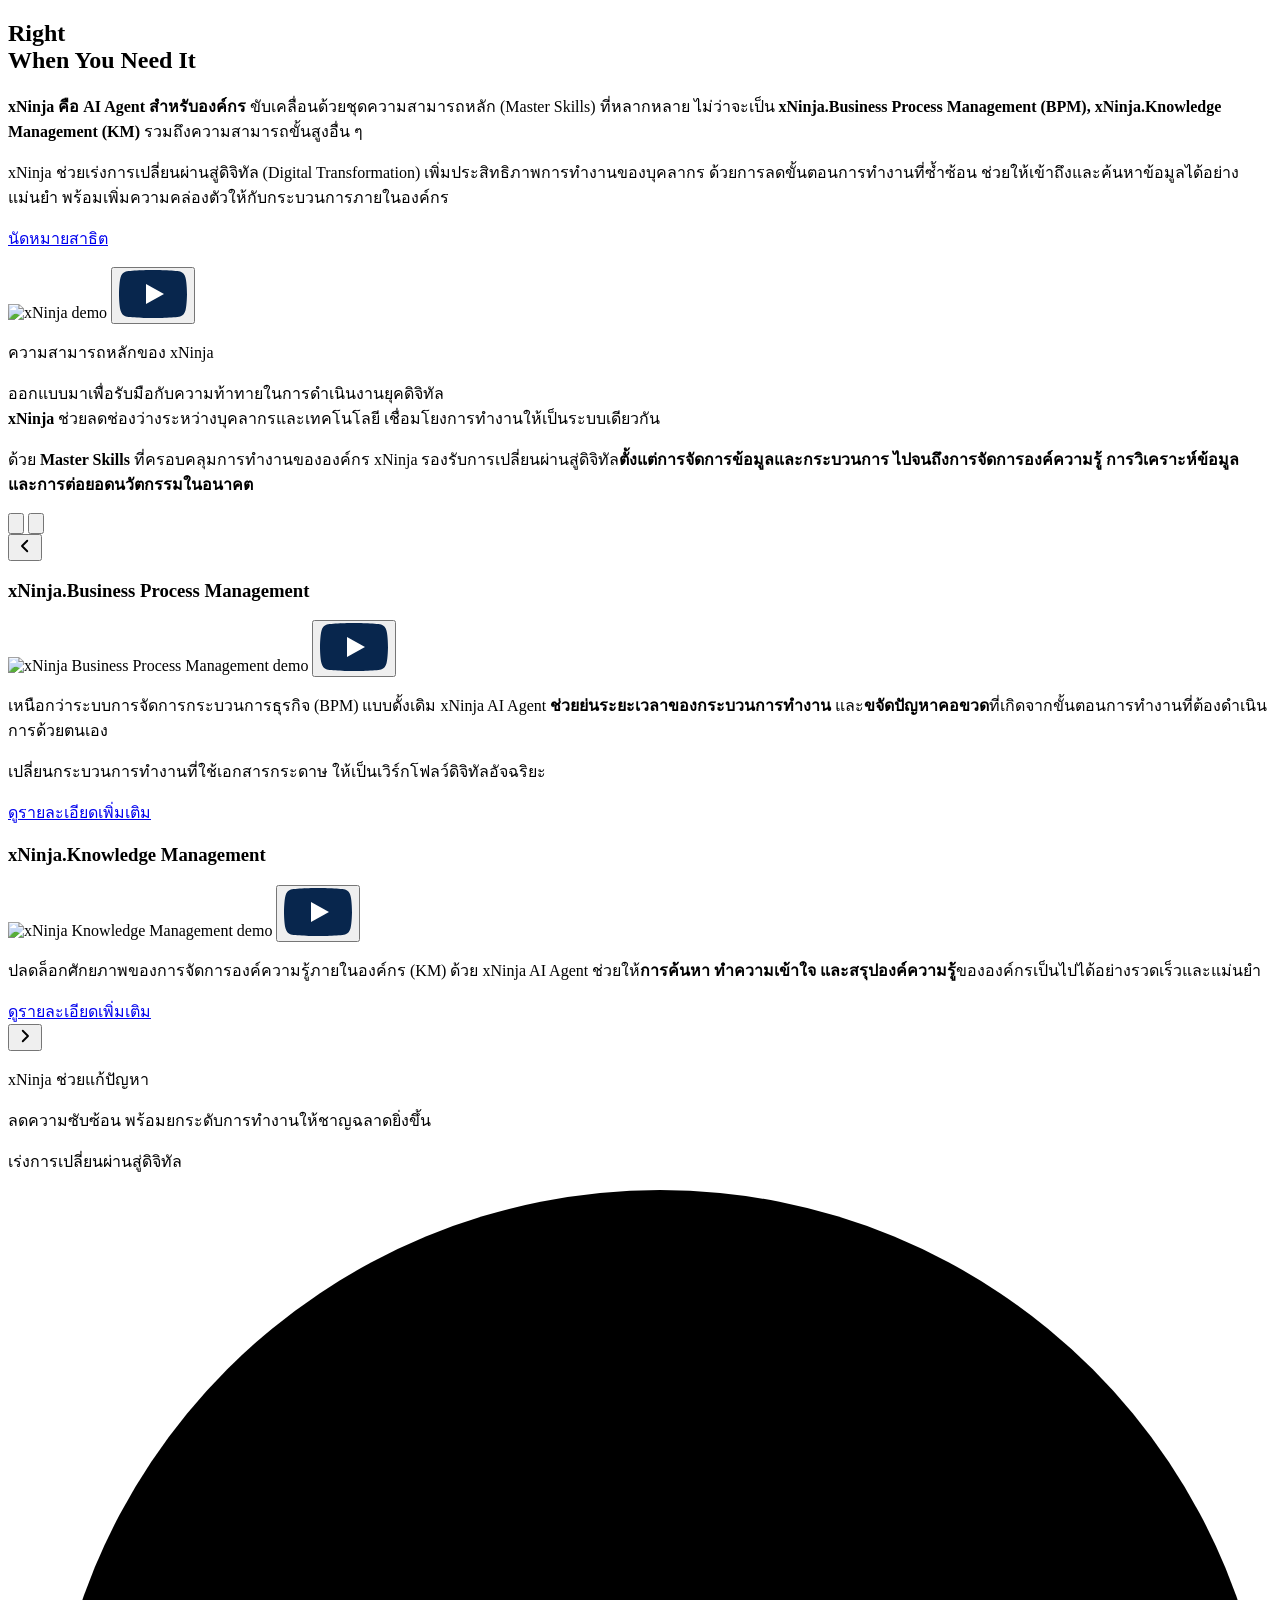
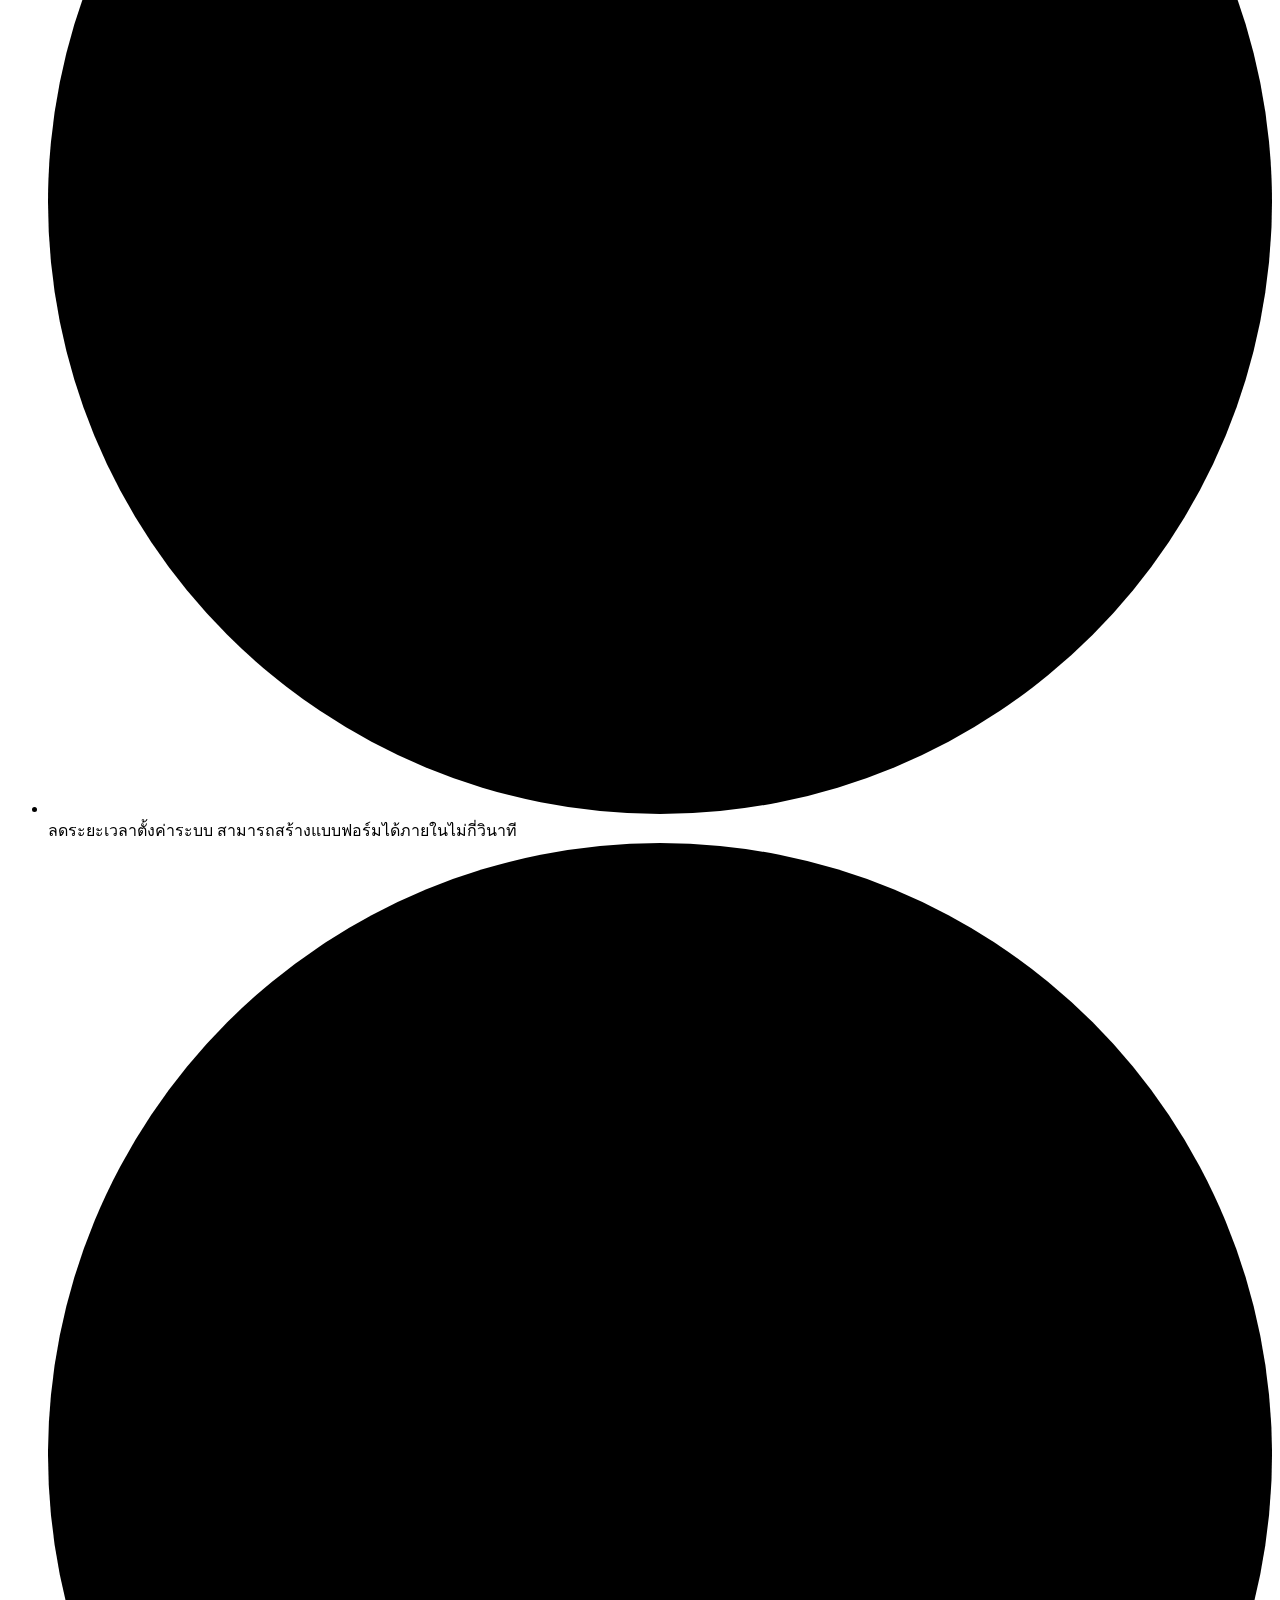
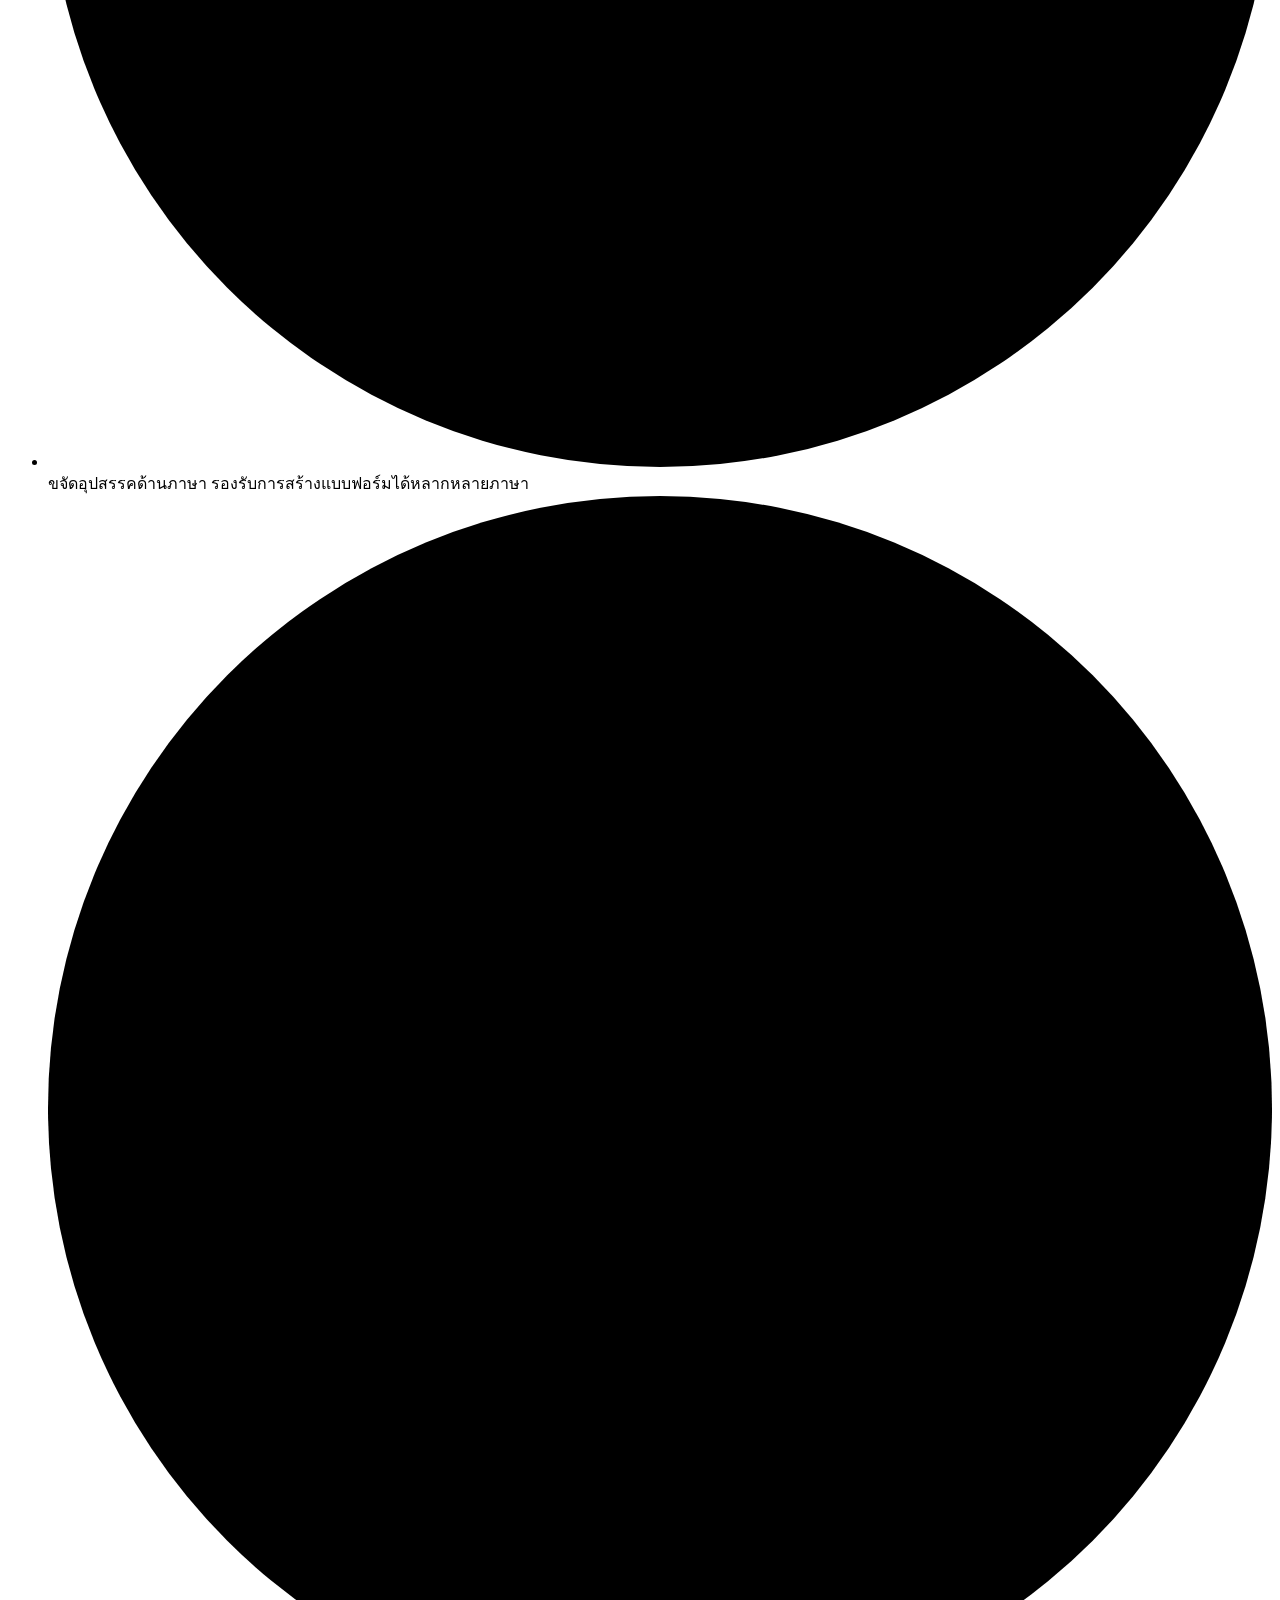
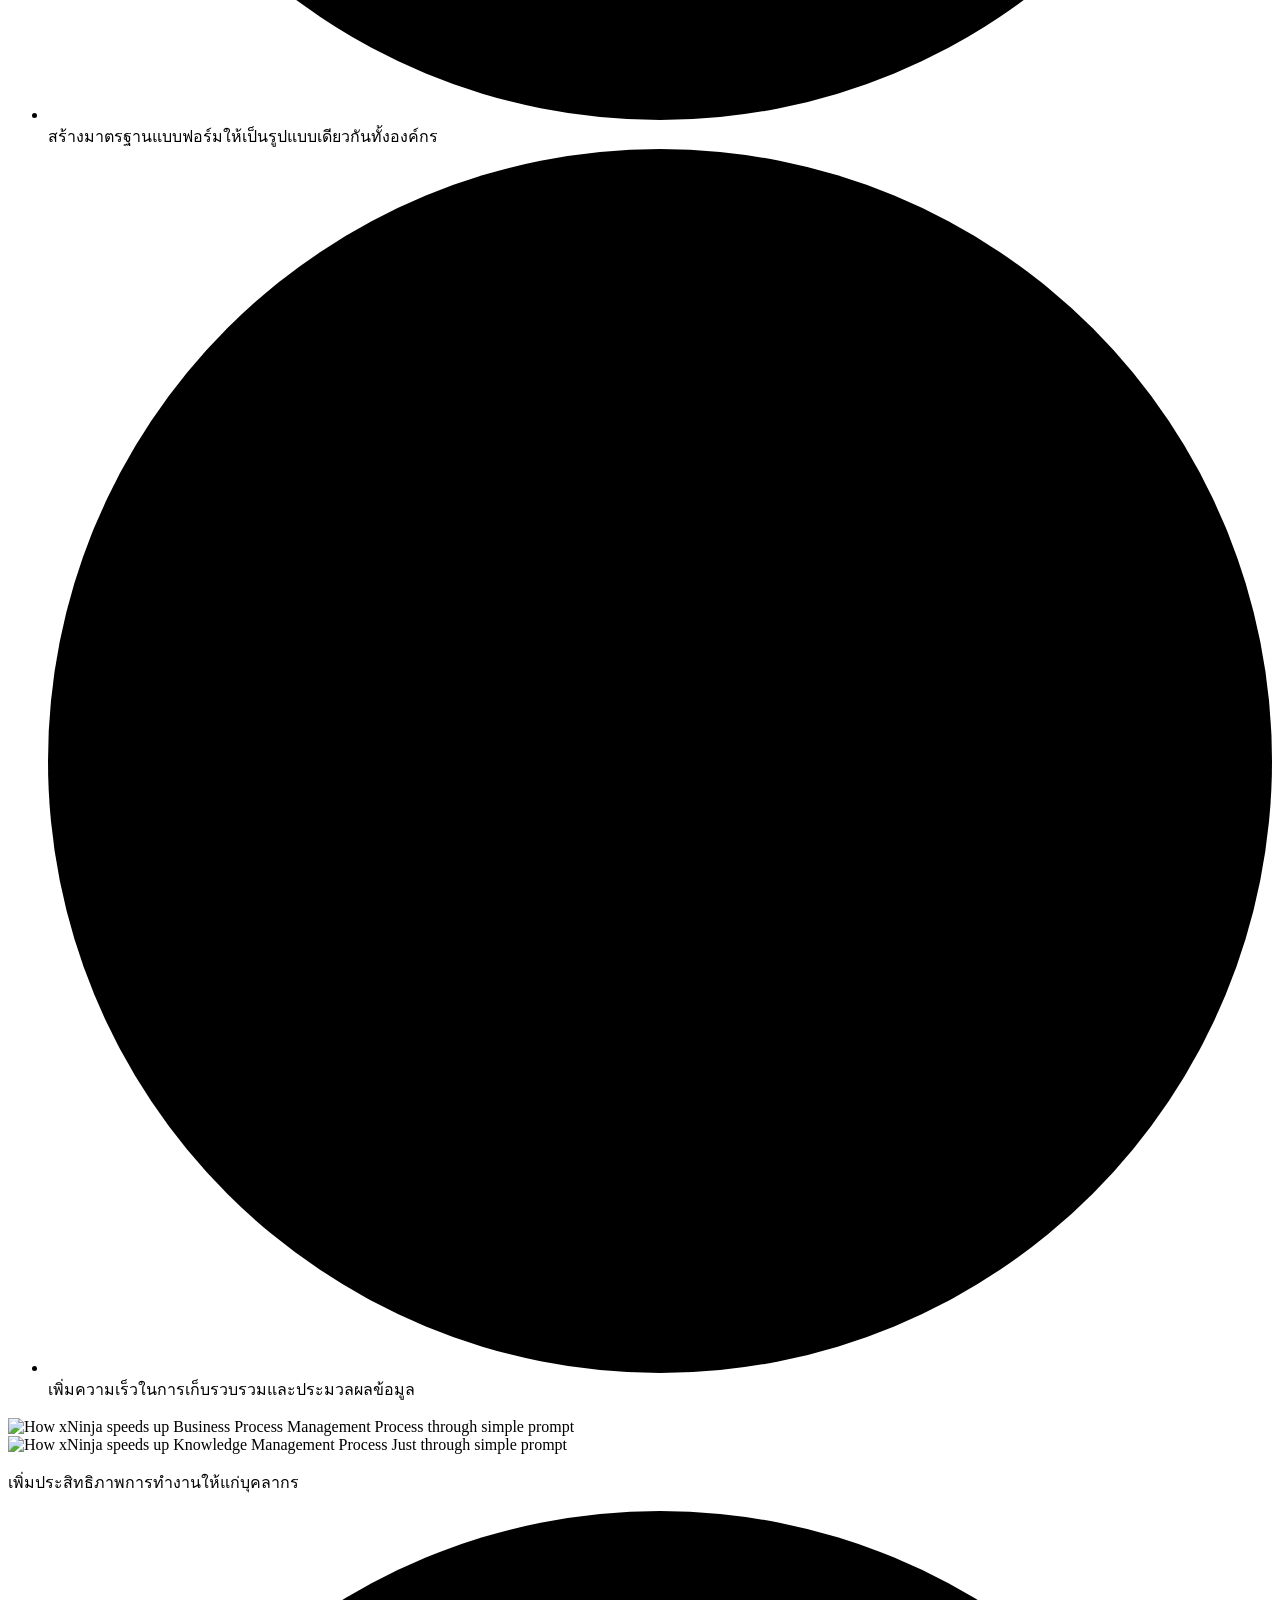
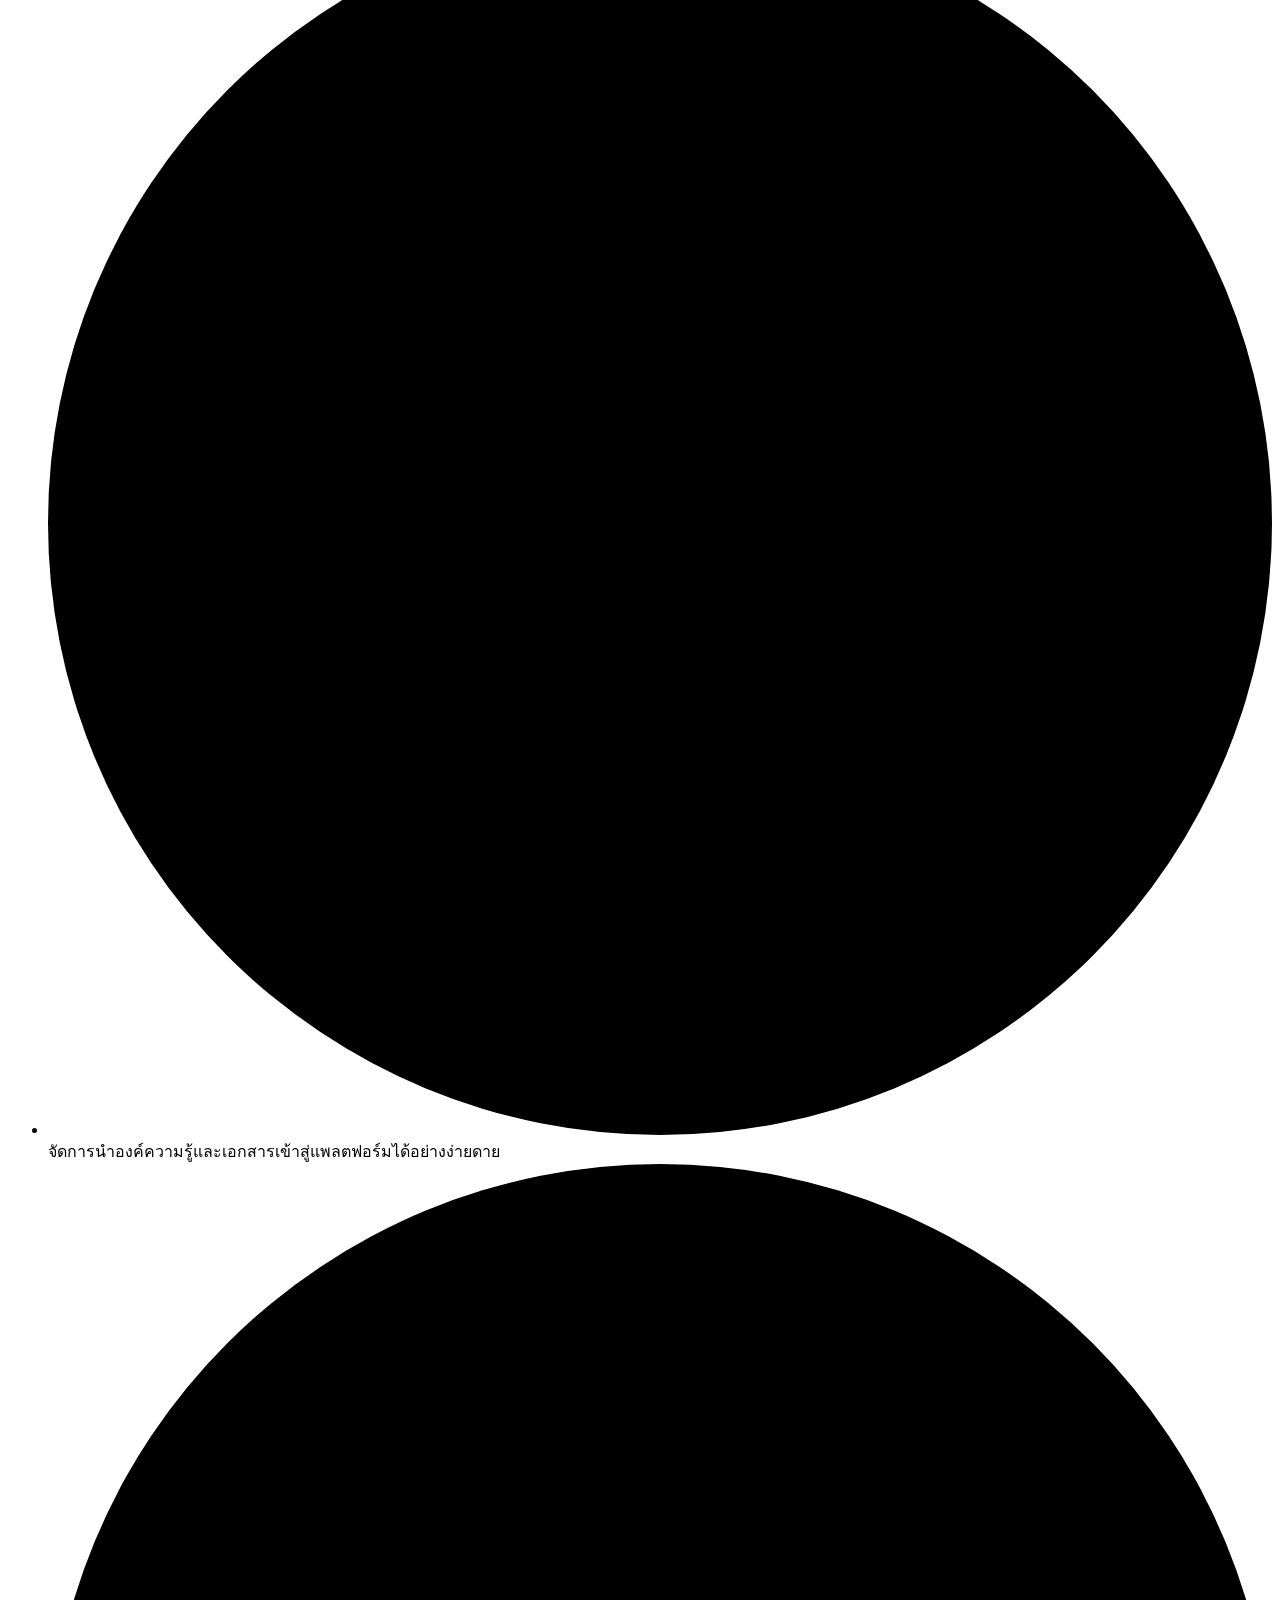
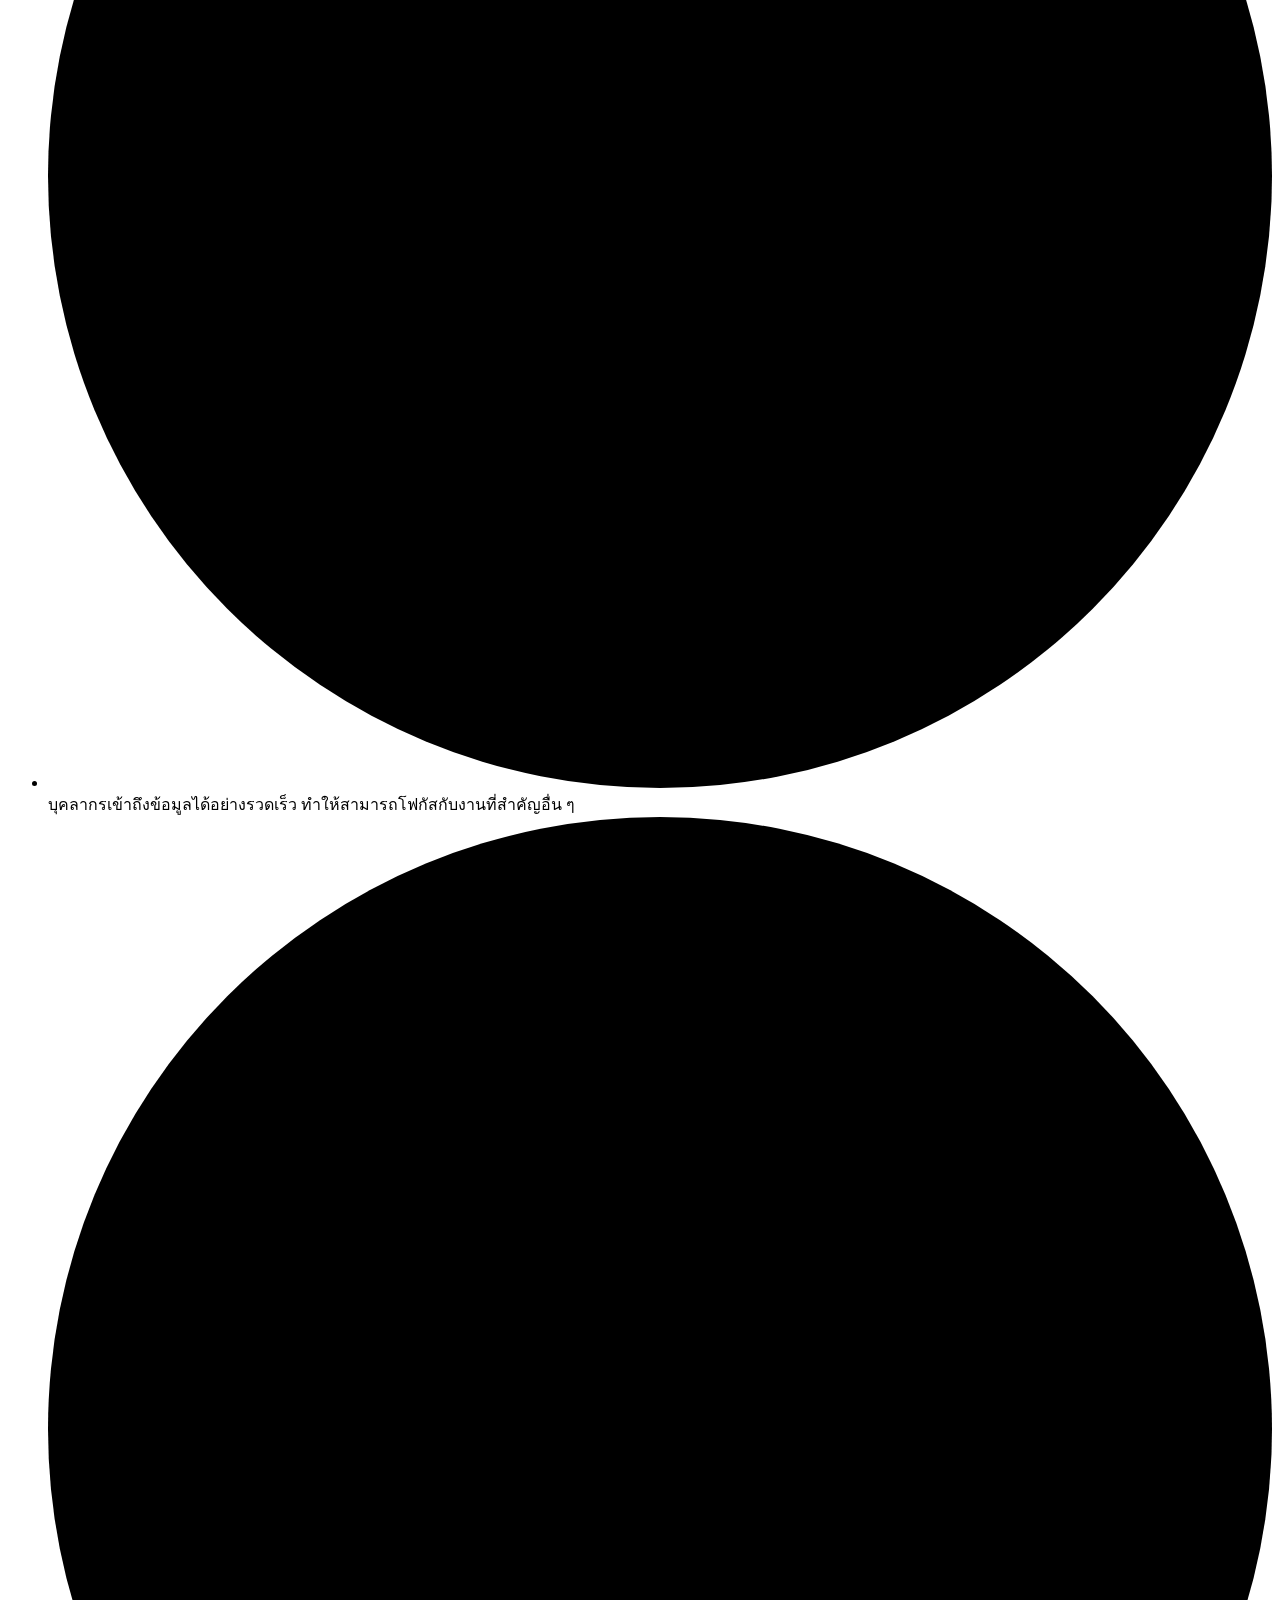
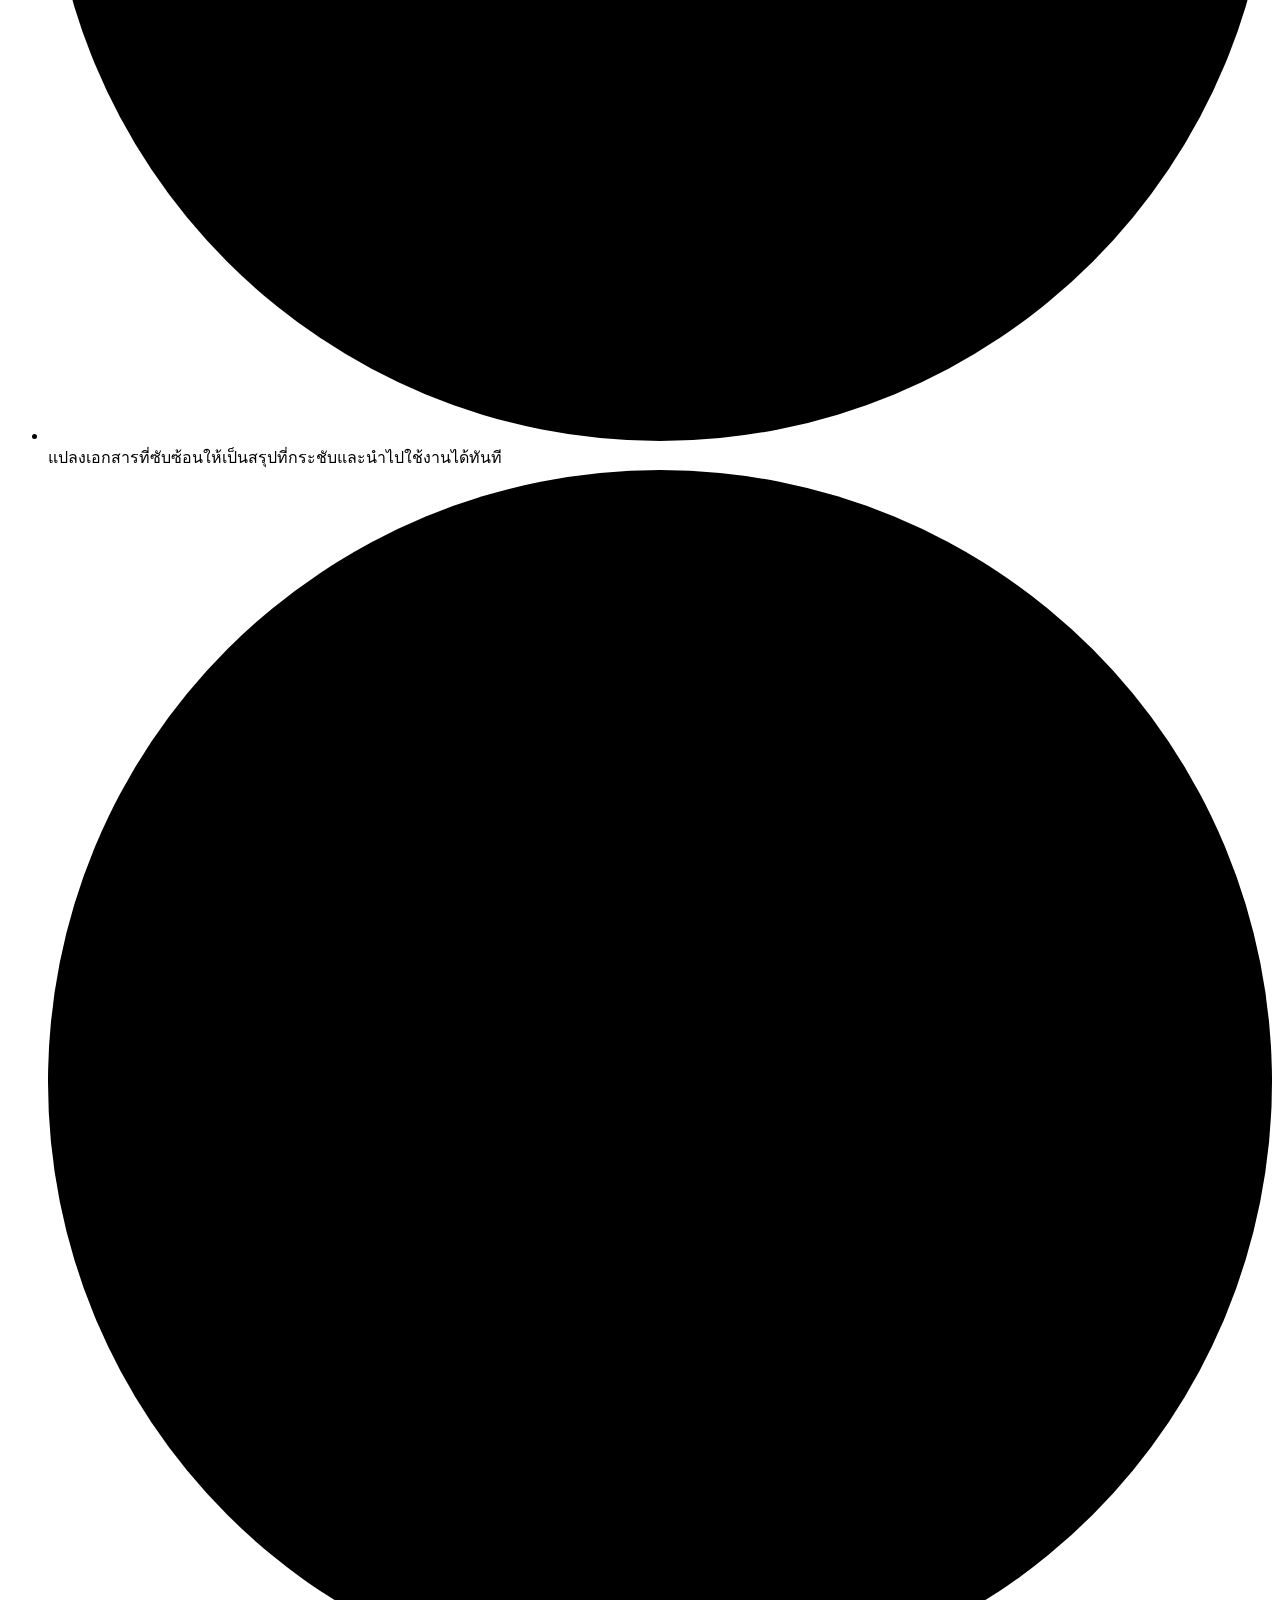
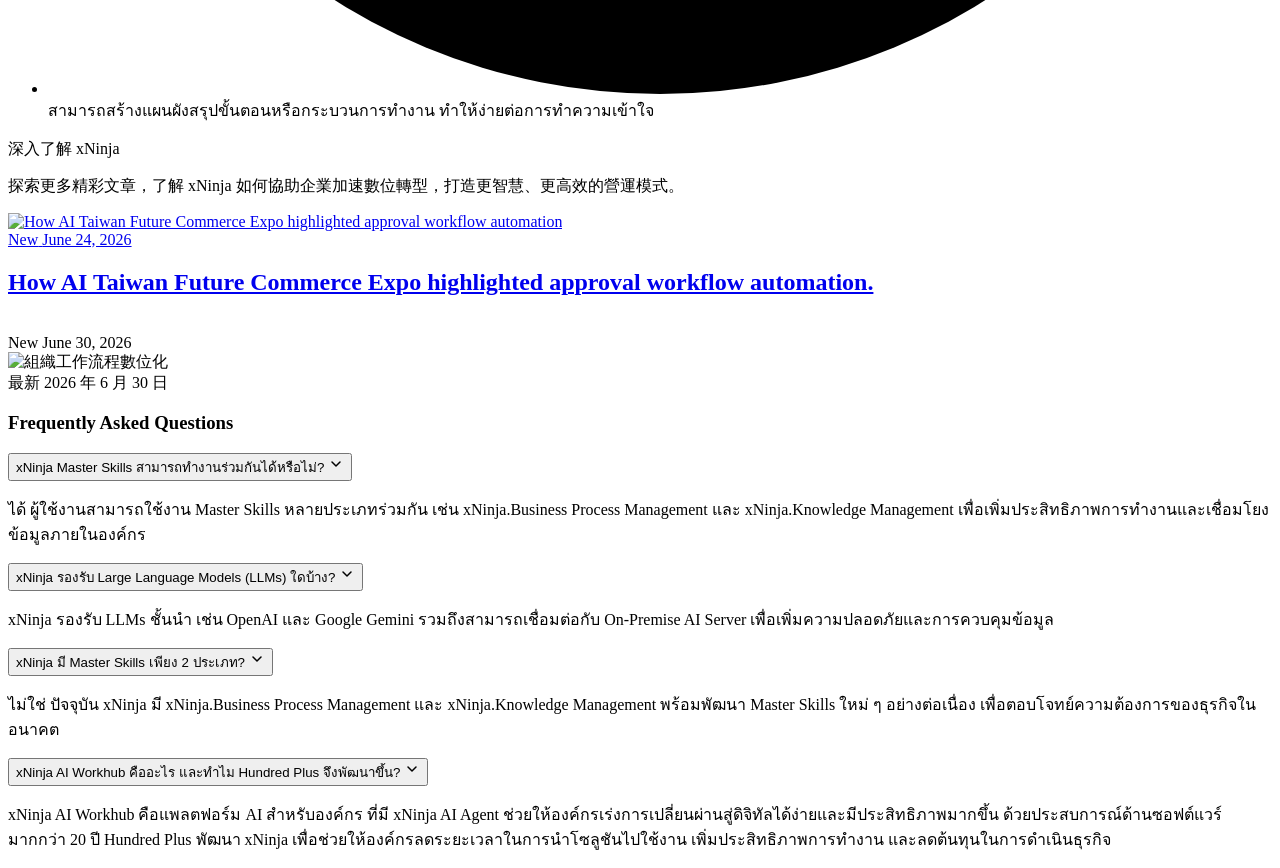
==== commit 98c550f8: "th fixed" ====
--- a/home/index.html
+++ b/home/index.html
@@ -437,61 +437,41 @@
   <h3 class="main__heading">Frequently Asked Questions</h3>
   <div class="tech-item is-open">
     <button class="tech-item__tab" aria-expanded="true">
-      <span class="tech-item__label">What is xNinja AI Workhub?</span>
+      <span class="tech-item__label">xNinja Master Skills สามารถทำงานร่วมกันได้หรือไม่?</span>
       <span class="tech-item__arrow"><svg width="16" height="16" viewBox="0 0 16 16" fill="none"><path d="M4 6l4 4 4-4" stroke="currentColor" stroke-width="1.5" stroke-linecap="round" stroke-linejoin="round"/></svg></span>
     </button>
     <div class="tech-item__detail">
-      <p>xNinja AI Workhub is an enterprise AI platform designed to help organizations simplify daily work, improve operational efficiency, and accelerate digital transformation. It provides specialized Master Skills for areas such as Business Process Management and Knowledge Management.</p>
+      <p>ได้ ผู้ใช้งานสามารถใช้งาน Master Skills หลายประเภทร่วมกัน เช่น xNinja.Business Process Management และ xNinja.Knowledge Management เพื่อเพิ่มประสิทธิภาพการทำงานและเชื่อมโยงข้อมูลภายในองค์กร</p>
     </div>
   </div>
 
   <div class="tech-item">
     <button class="tech-item__tab" aria-expanded="false">
-      <span class="tech-item__label">What business problems can xNinja solve?</span>
+      <span class="tech-item__label">xNinja รองรับ Large Language Models (LLMs) ใดบ้าง?</span>
       <span class="tech-item__arrow"><svg width="16" height="16" viewBox="0 0 16 16" fill="none"><path d="M4 6l4 4 4-4" stroke="currentColor" stroke-width="1.5" stroke-linecap="round" stroke-linejoin="round"/></svg></span>
     </button>
     <div class="tech-item__detail">
-      <p>xNinja helps organizations reduce manual work, shorten system implementation cycles, improve access to company information, standardize digital processes, and turn complex documents into useful summaries and recommendations.</p>
+      <p>xNinja รองรับ LLMs ชั้นนำ เช่น OpenAI และ Google Gemini รวมถึงสามารถเชื่อมต่อกับ On-Premise AI Server เพื่อเพิ่มความปลอดภัยและการควบคุมข้อมูล</p>
     </div>
   </div>
 
   <div class="tech-item">
     <button class="tech-item__tab" aria-expanded="false">
-      <span class="tech-item__label">What are xNinja Master Skills?</span>
+      <span class="tech-item__label">xNinja มี Master Skills เพียง 2 ประเภท?</span>
       <span class="tech-item__arrow"><svg width="16" height="16" viewBox="0 0 16 16" fill="none"><path d="M4 6l4 4 4-4" stroke="currentColor" stroke-width="1.5" stroke-linecap="round" stroke-linejoin="round"/></svg></span>
     </button>
     <div class="tech-item__detail">
-      <p>xNinja Master Skills are specialized AI capabilities developed for specific business needs. Current examples include xNinja.Business Process Management for digital forms and workflow automation, and xNinja.Knowledge Management for intelligent search, summarization, and knowledge application.</p>
+      <p>ไม่ใช่ ปัจจุบัน xNinja มี xNinja.Business Process Management และ xNinja.Knowledge Management พร้อมพัฒนา Master Skills ใหม่ ๆ อย่างต่อเนื่อง เพื่อตอบโจทย์ความต้องการของธุรกิจในอนาคต</p>
     </div>
   </div>
 
   <div class="tech-item">
     <button class="tech-item__tab" aria-expanded="false">
-      <span class="tech-item__label">How does xNinja support enterprise digital transformation?</span>
+      <span class="tech-item__label">xNinja AI Workhub คืออะไร และทำไม Hundred Plus จึงพัฒนาขึ้น?</span>
       <span class="tech-item__arrow"><svg width="16" height="16" viewBox="0 0 16 16" fill="none"><path d="M4 6l4 4 4-4" stroke="currentColor" stroke-width="1.5" stroke-linecap="round" stroke-linejoin="round"/></svg></span>
     </button>
     <div class="tech-item__detail">
-      <p>xNinja supports enterprise digital transformation by helping businesses convert paper-based operations into digital workflows, accelerate data capture, standardize forms, and make organizational knowledge easier for employees to access and use.</p>
-    </div>
-  </div>
-
-  <div class="tech-item">
-    <button class="tech-item__tab" aria-expanded="false">
-      <span class="tech-item__label">Can xNinja help employees find and understand company information?</span>
-      <span class="tech-item__arrow"><svg width="16" height="16" viewBox="0 0 16 16" fill="none"><path d="M4 6l4 4 4-4" stroke="currentColor" stroke-width="1.5" stroke-linecap="round" stroke-linejoin="round"/></svg></span>
-    </button>
-    <div class="tech-item__detail">
-      <p>Yes. xNinja can help employees locate relevant information from authorized organizational knowledge sources, summarize lengthy documents, visualize processes, and turn complex content into easier-to-understand answers.</p>
-    </div>
-  </div>
-
-  <div class="tech-item">
-    <button class="tech-item__tab" aria-expanded="false">
-      <span class="tech-item__label">Who can benefit from xNinja AI Workhub?</span>
-      <span class="tech-item__arrow"><svg width="16" height="16" viewBox="0 0 16 16" fill="none"><path d="M4 6l4 4 4-4" stroke="currentColor" stroke-width="1.5" stroke-linecap="round" stroke-linejoin="round"/></svg></span>
-    </button>
-    <div class="tech-item__detail">
-      <p>xNinja can support small businesses beginning digital transformation, growing companies that need more consistent workflows, and large enterprises managing complex processes, documents, and organizational knowledge.</p>
+      <p>xNinja AI Workhub คือแพลตฟอร์ม AI สำหรับองค์กร ที่มี xNinja AI Agent ช่วยให้องค์กรเร่งการเปลี่ยนผ่านสู่ดิจิทัลได้ง่ายและมีประสิทธิภาพมากขึ้น ด้วยประสบการณ์ด้านซอฟต์แวร์มากกว่า 20 ปี Hundred Plus พัฒนา xNinja เพื่อช่วยให้องค์กรลดระยะเวลาในการนำโซลูชันไปใช้งาน เพิ่มประสิทธิภาพการทำงาน และลดต้นทุนในการดำเนินธุรกิจ</p>
     </div>
   </div>
   </div>
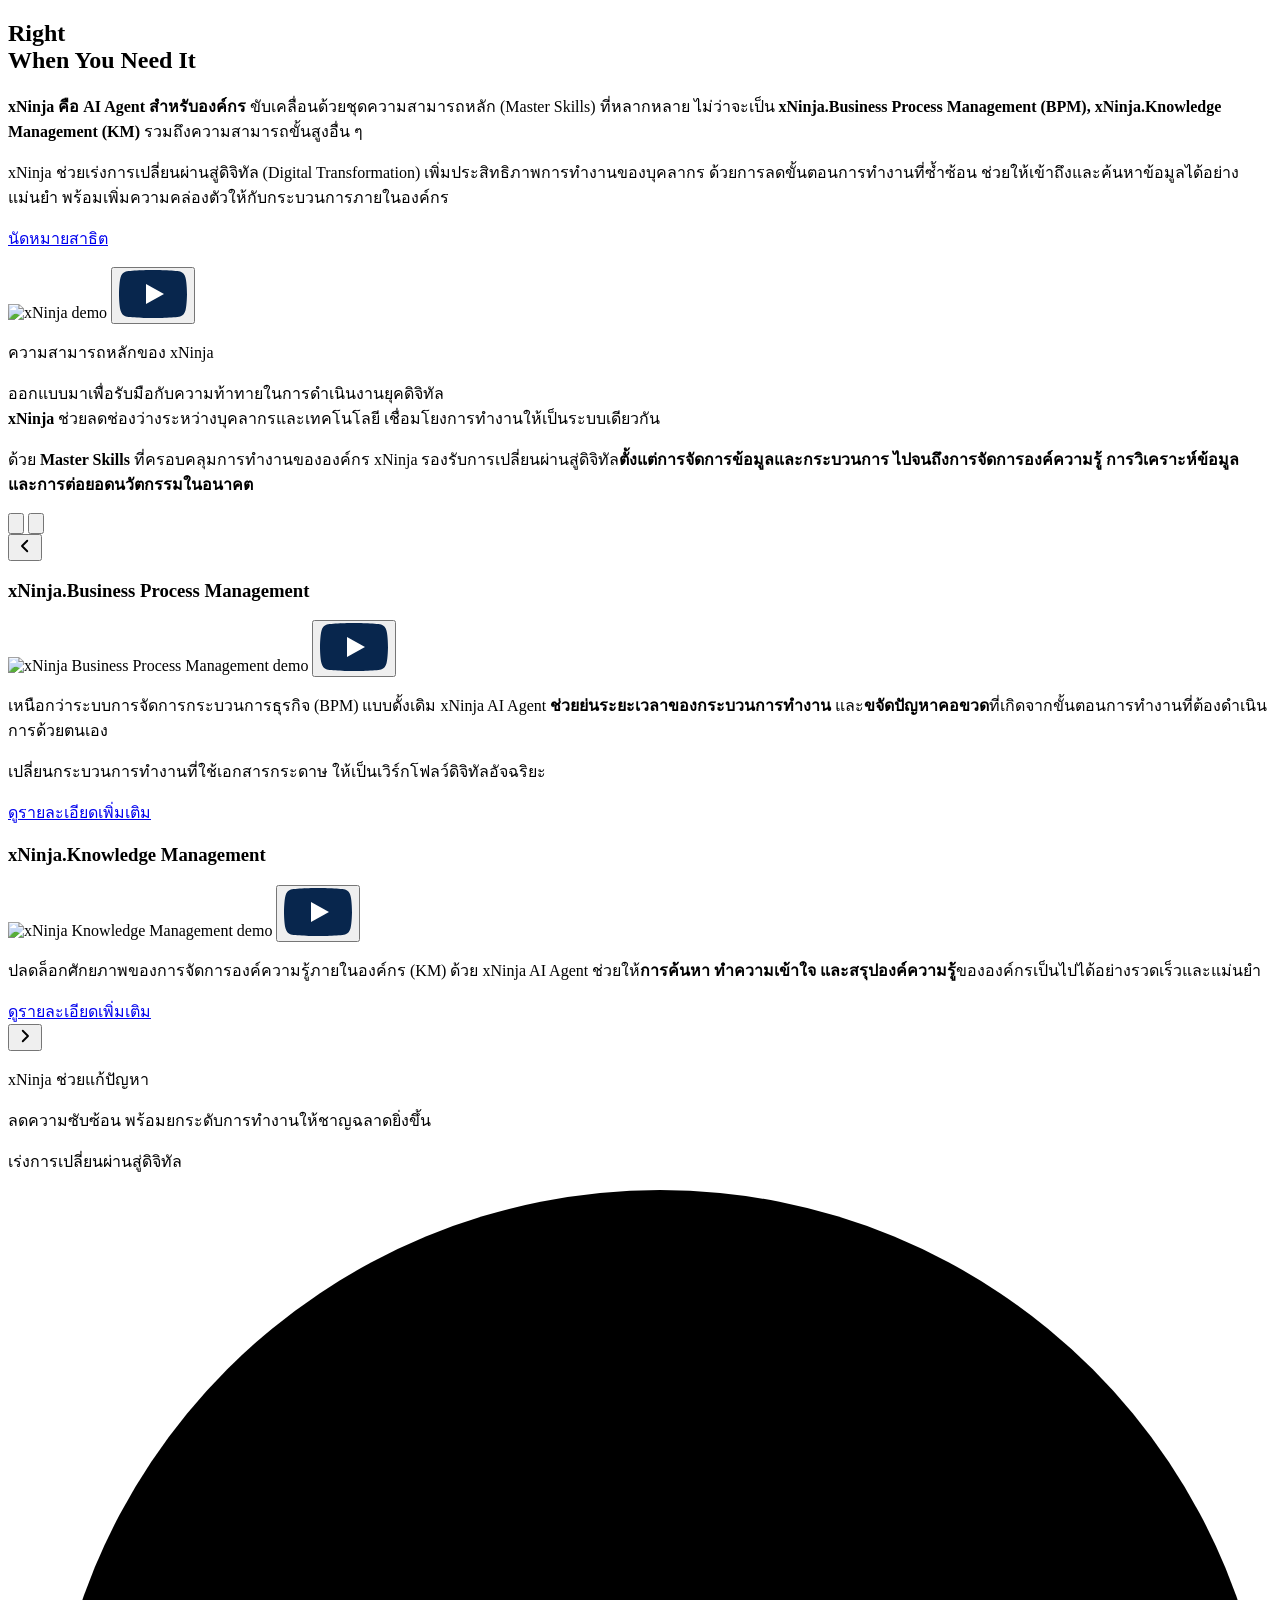
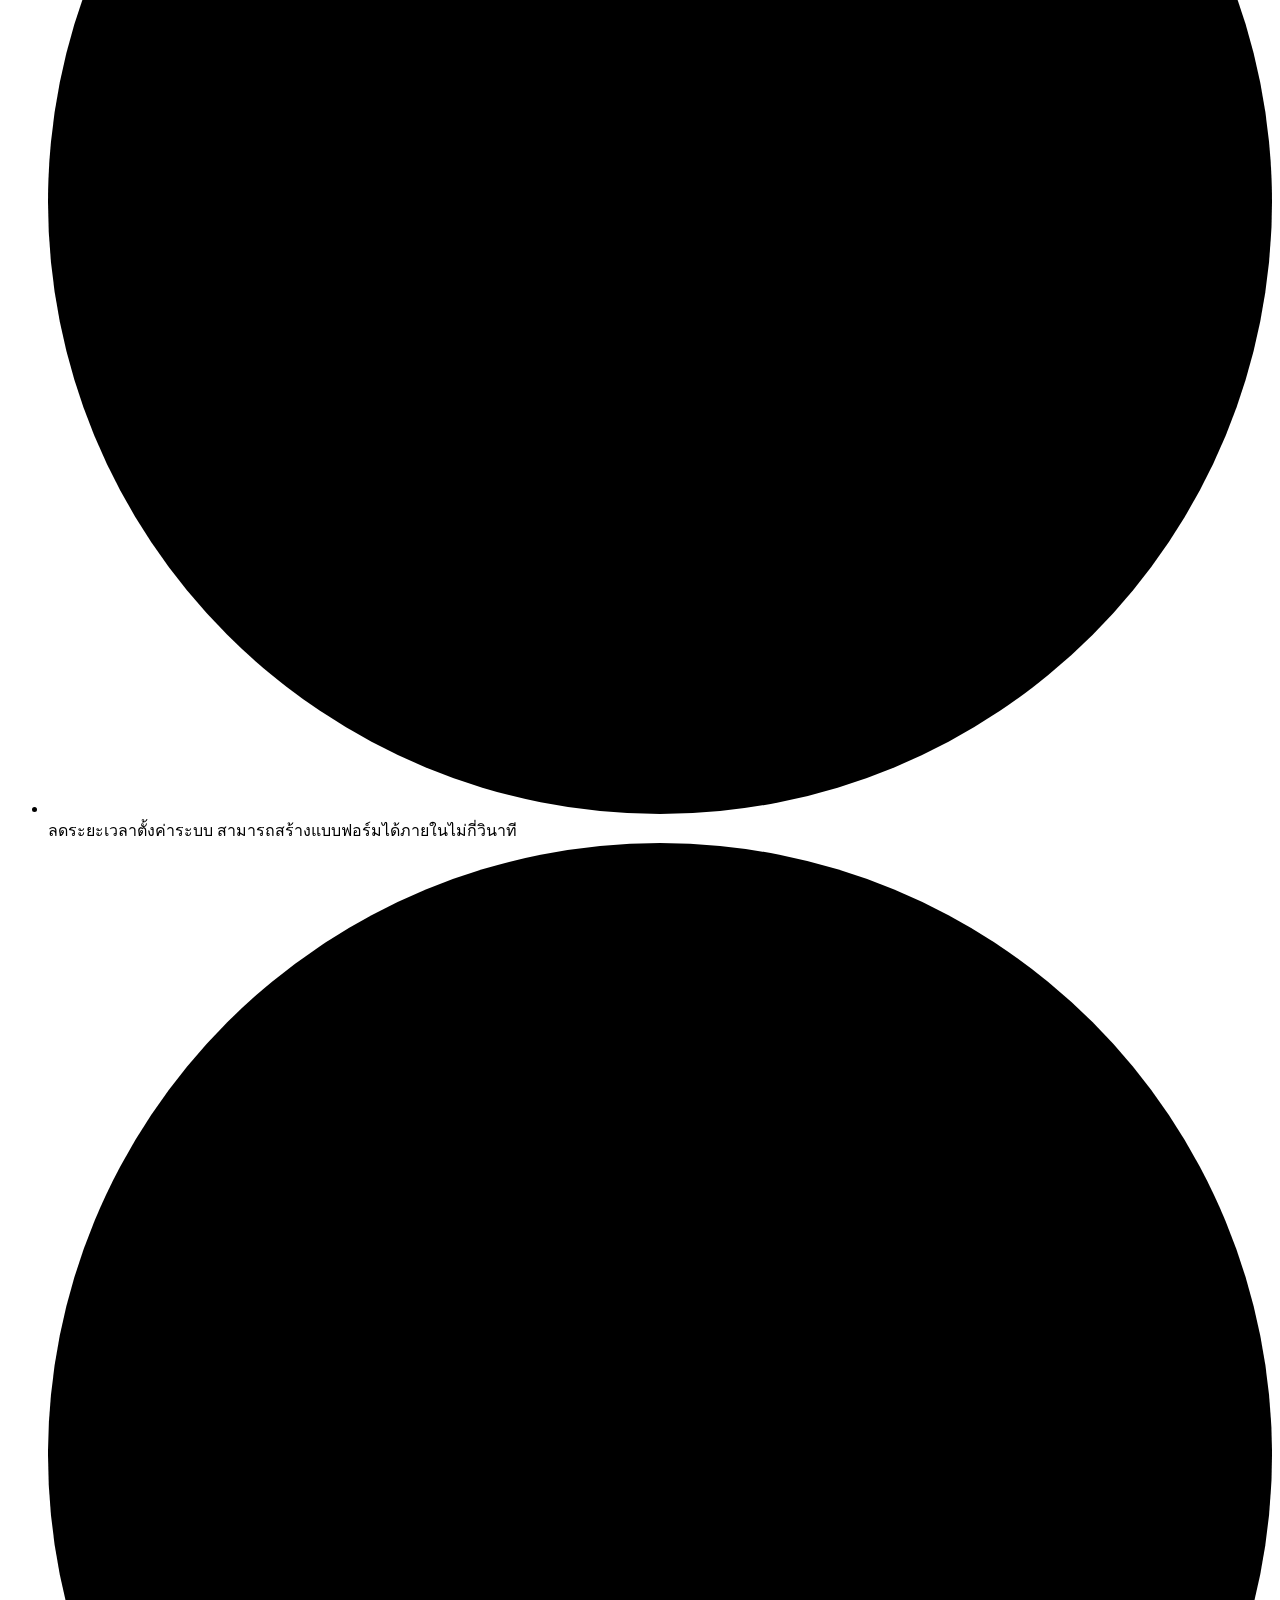
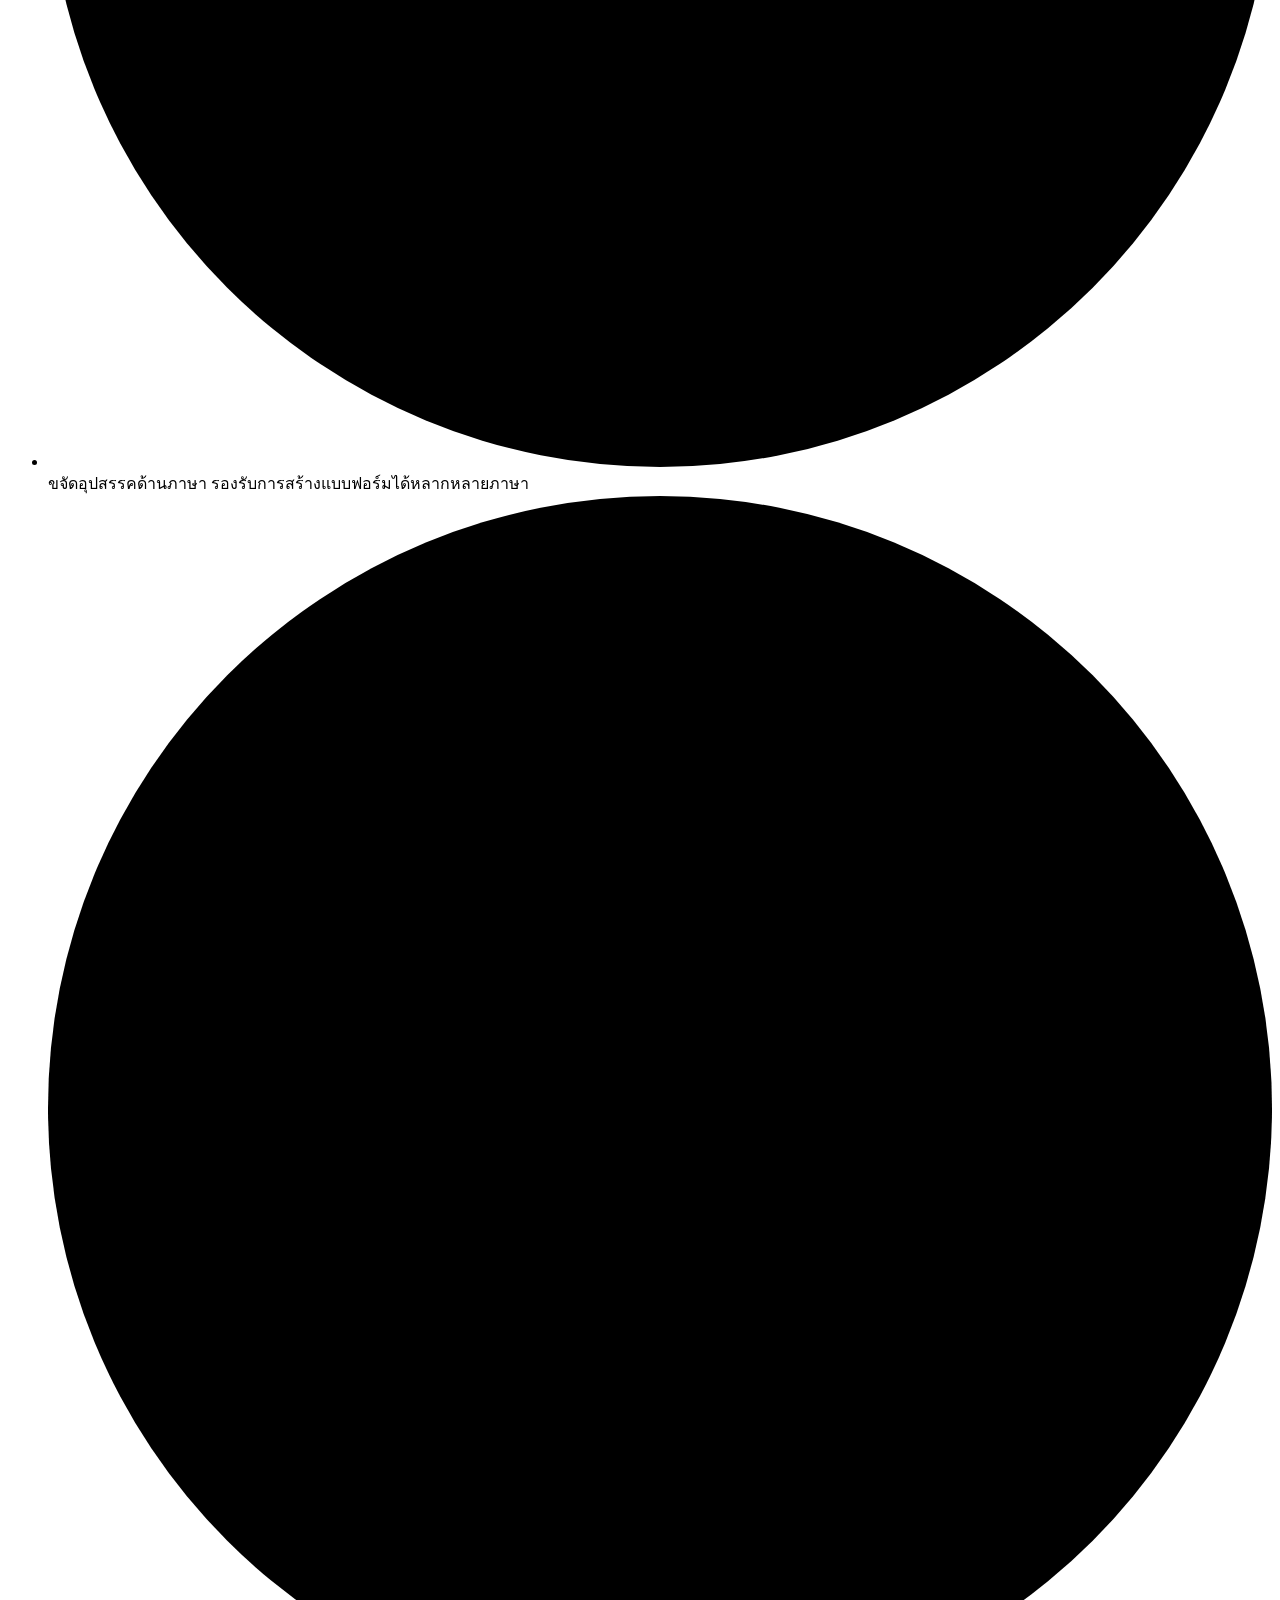
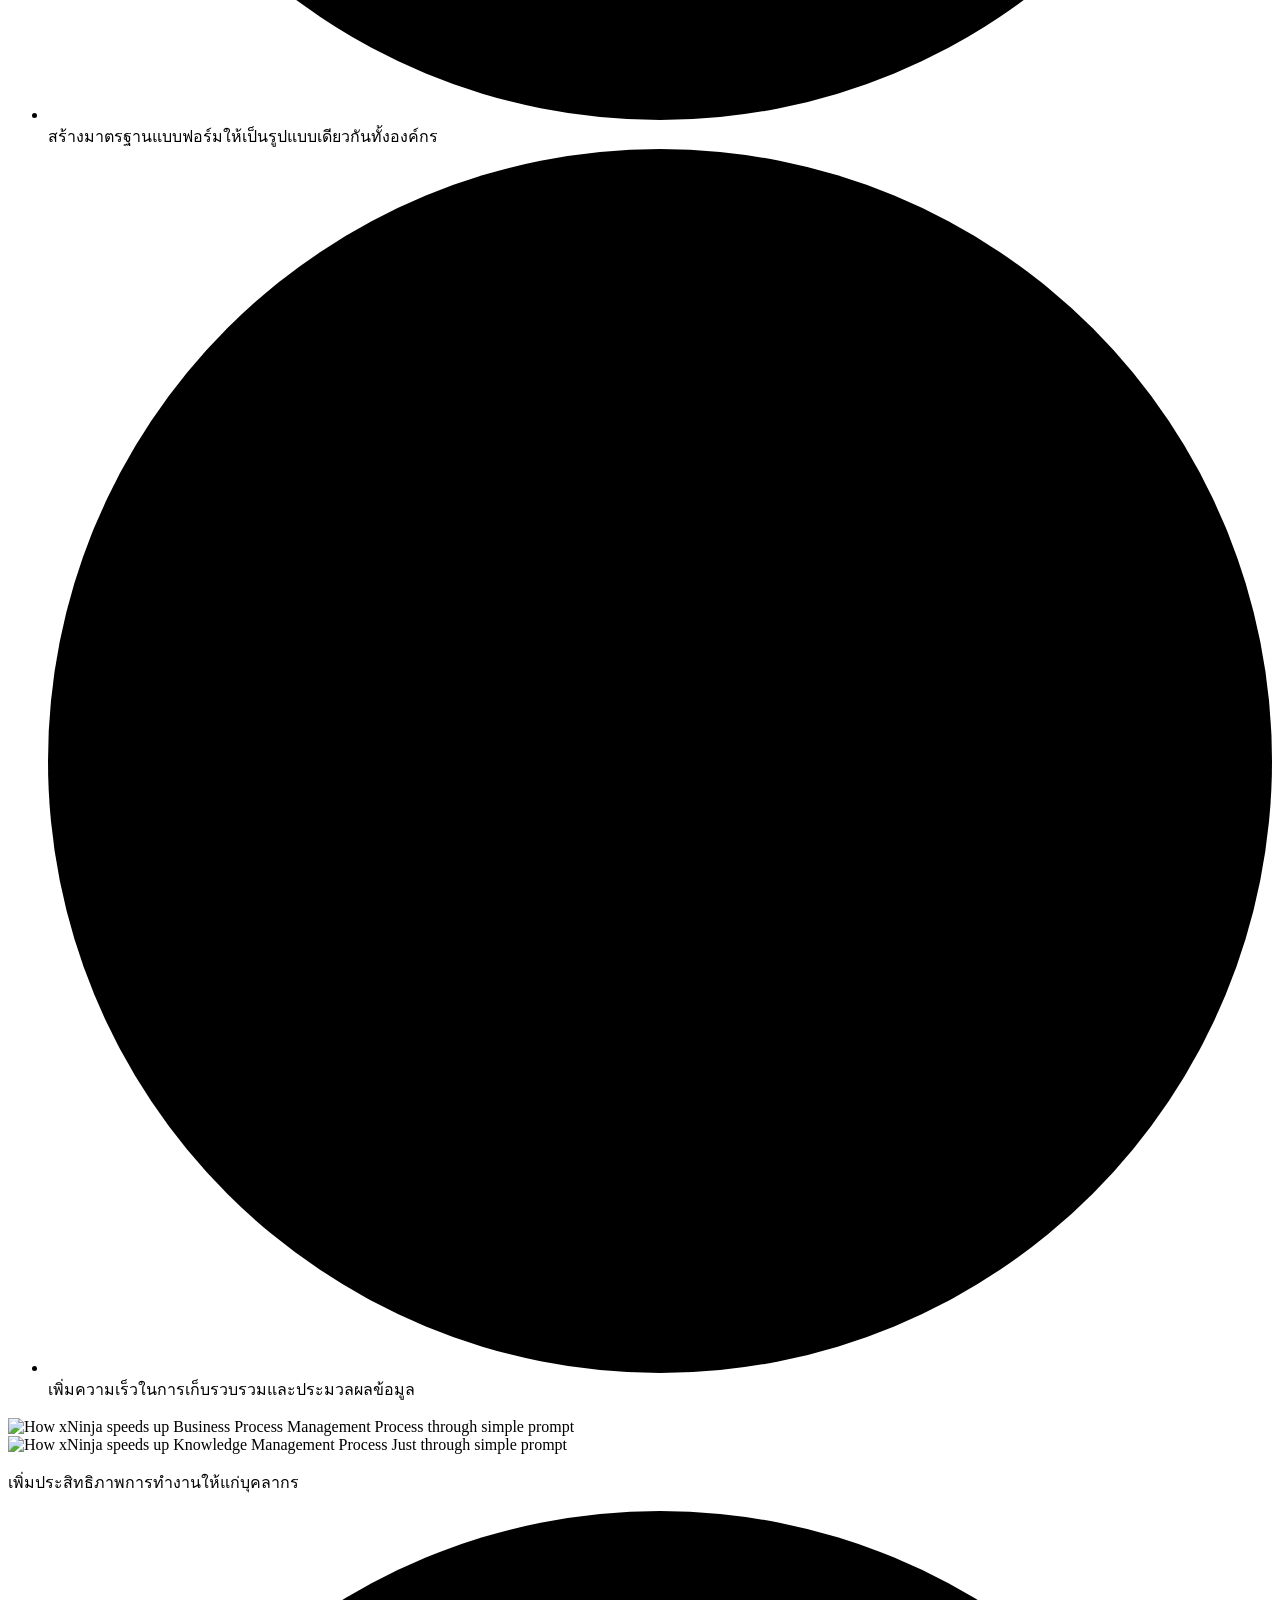
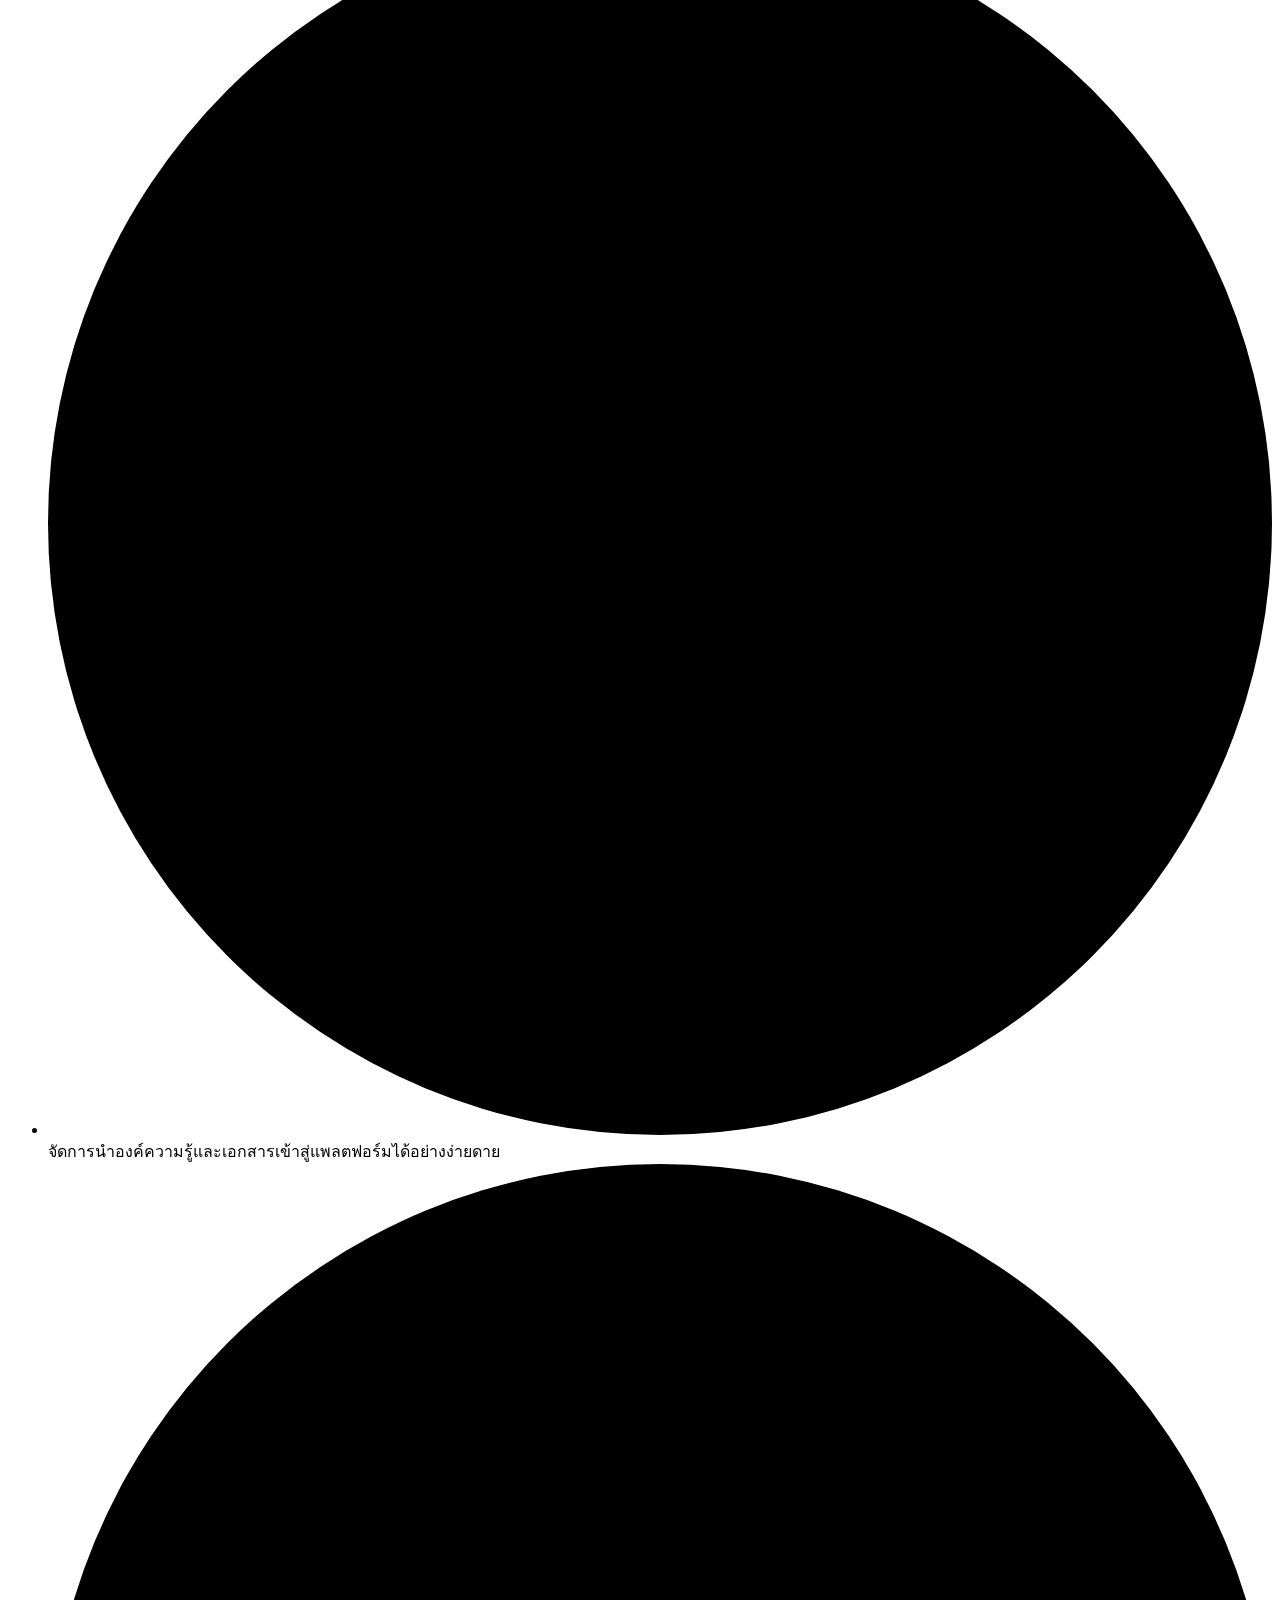
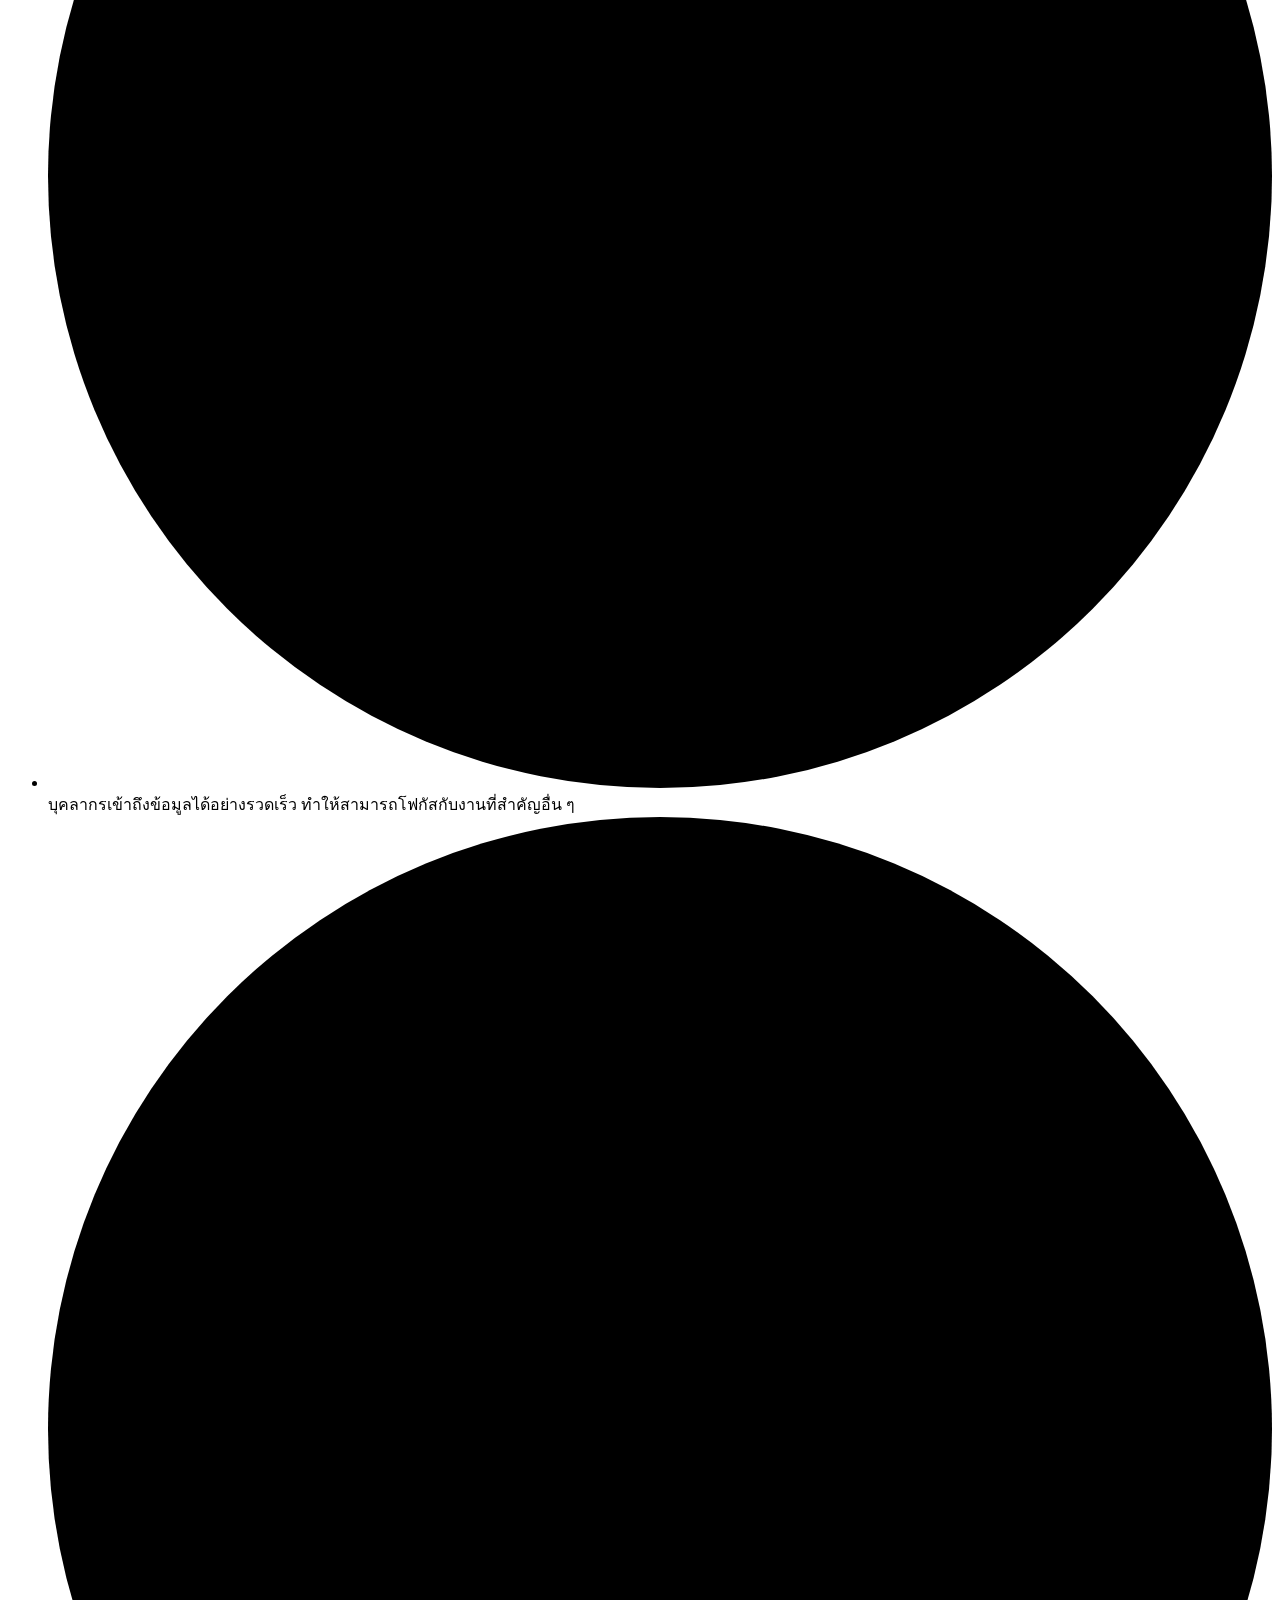
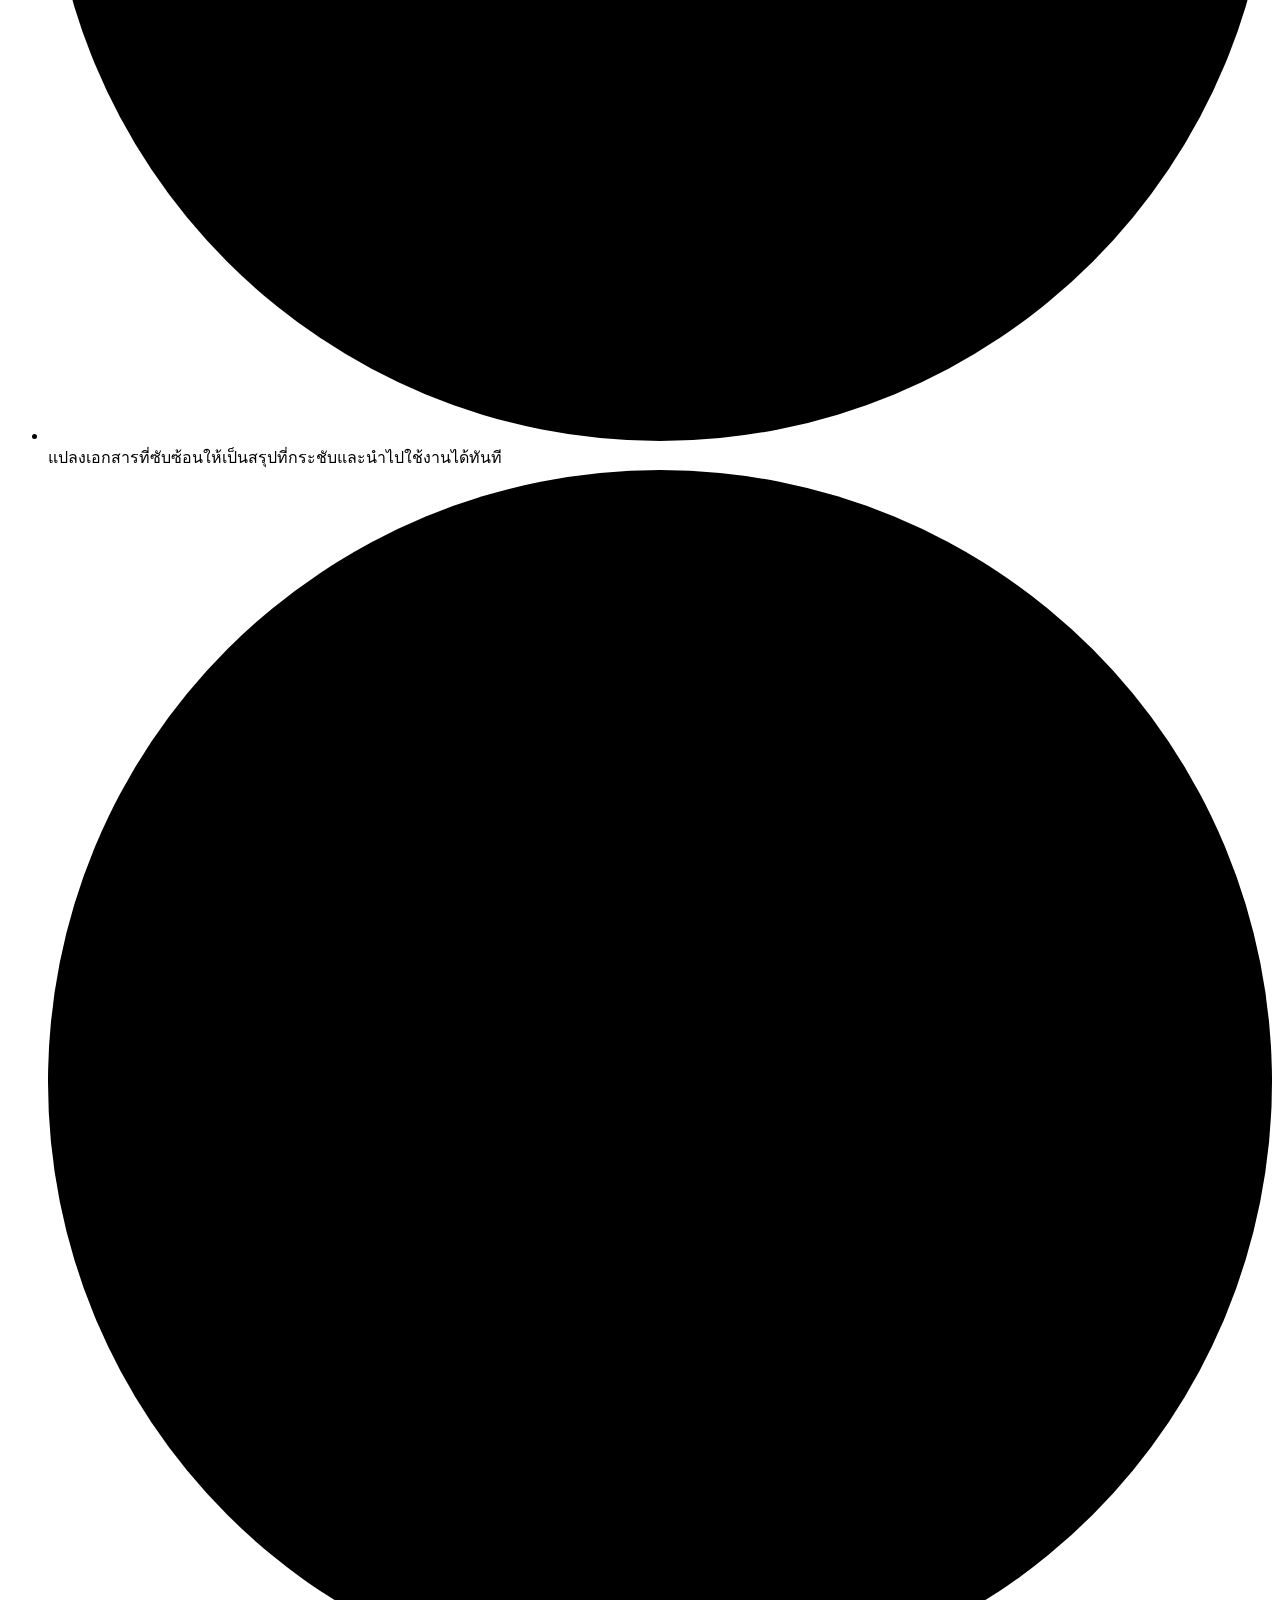
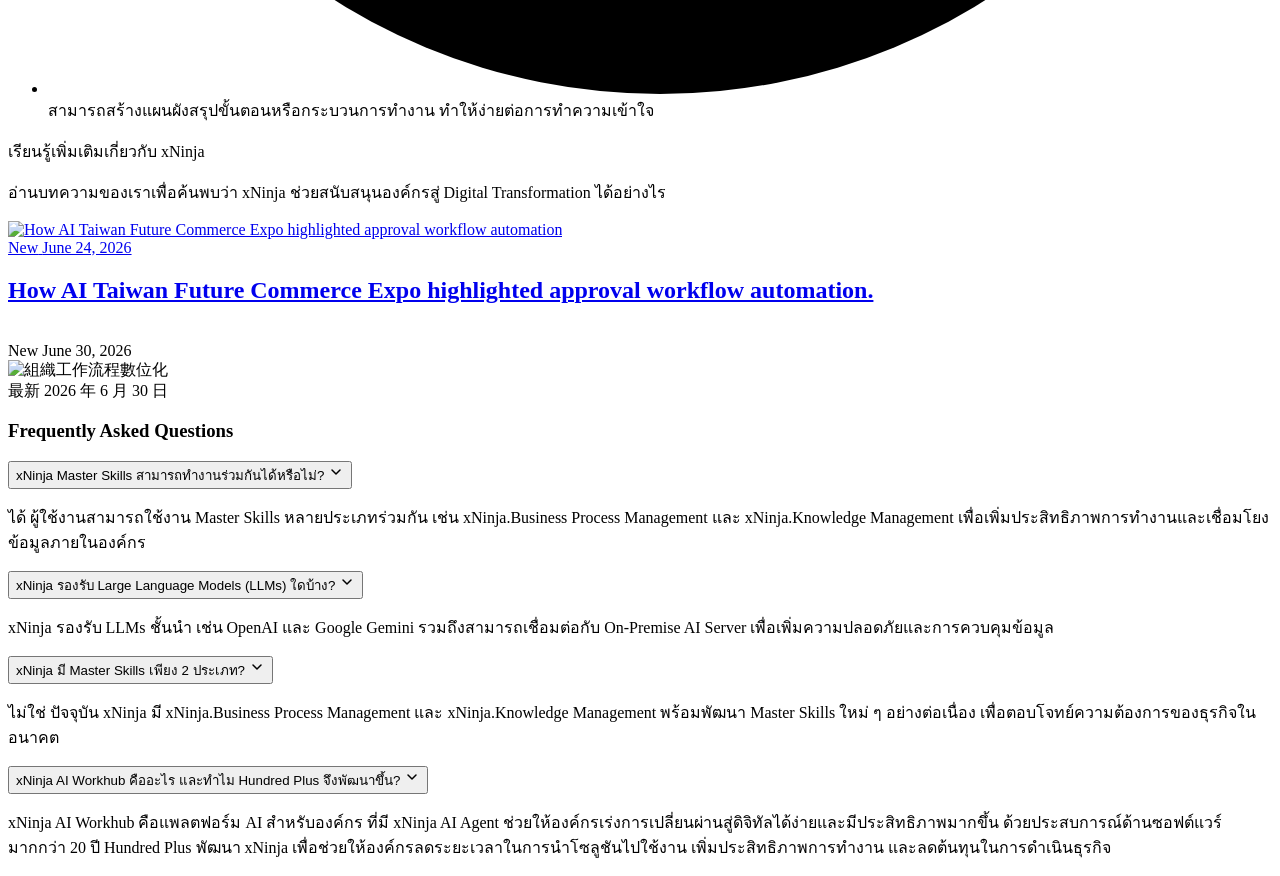
==== commit 61cfdab0: "ytb img" ====
--- a/home/index.html
+++ b/home/index.html
@@ -385,9 +385,9 @@
   <div class="content__margin">
     <div class="two__grid">
       <div class="articles_cta__intro">
-        <p class="main__heading">深入了解 xNinja</p>
+        <p class="main__heading">เรียนรู้เพิ่มเติมเกี่ยวกับ xNinja</p>
         <p class="section__subtitle paragraph__center">
-         探索更多精彩文章，了解 xNinja 如何協助企業加速數位轉型，打造更智慧、更高效的營運模式。
+         อ่านบทความของเราเพื่อค้นพบว่า xNinja ช่วยสนับสนุนองค์กรสู่ Digital Transformation ได้อย่างไร
         </p>
       </div>
 
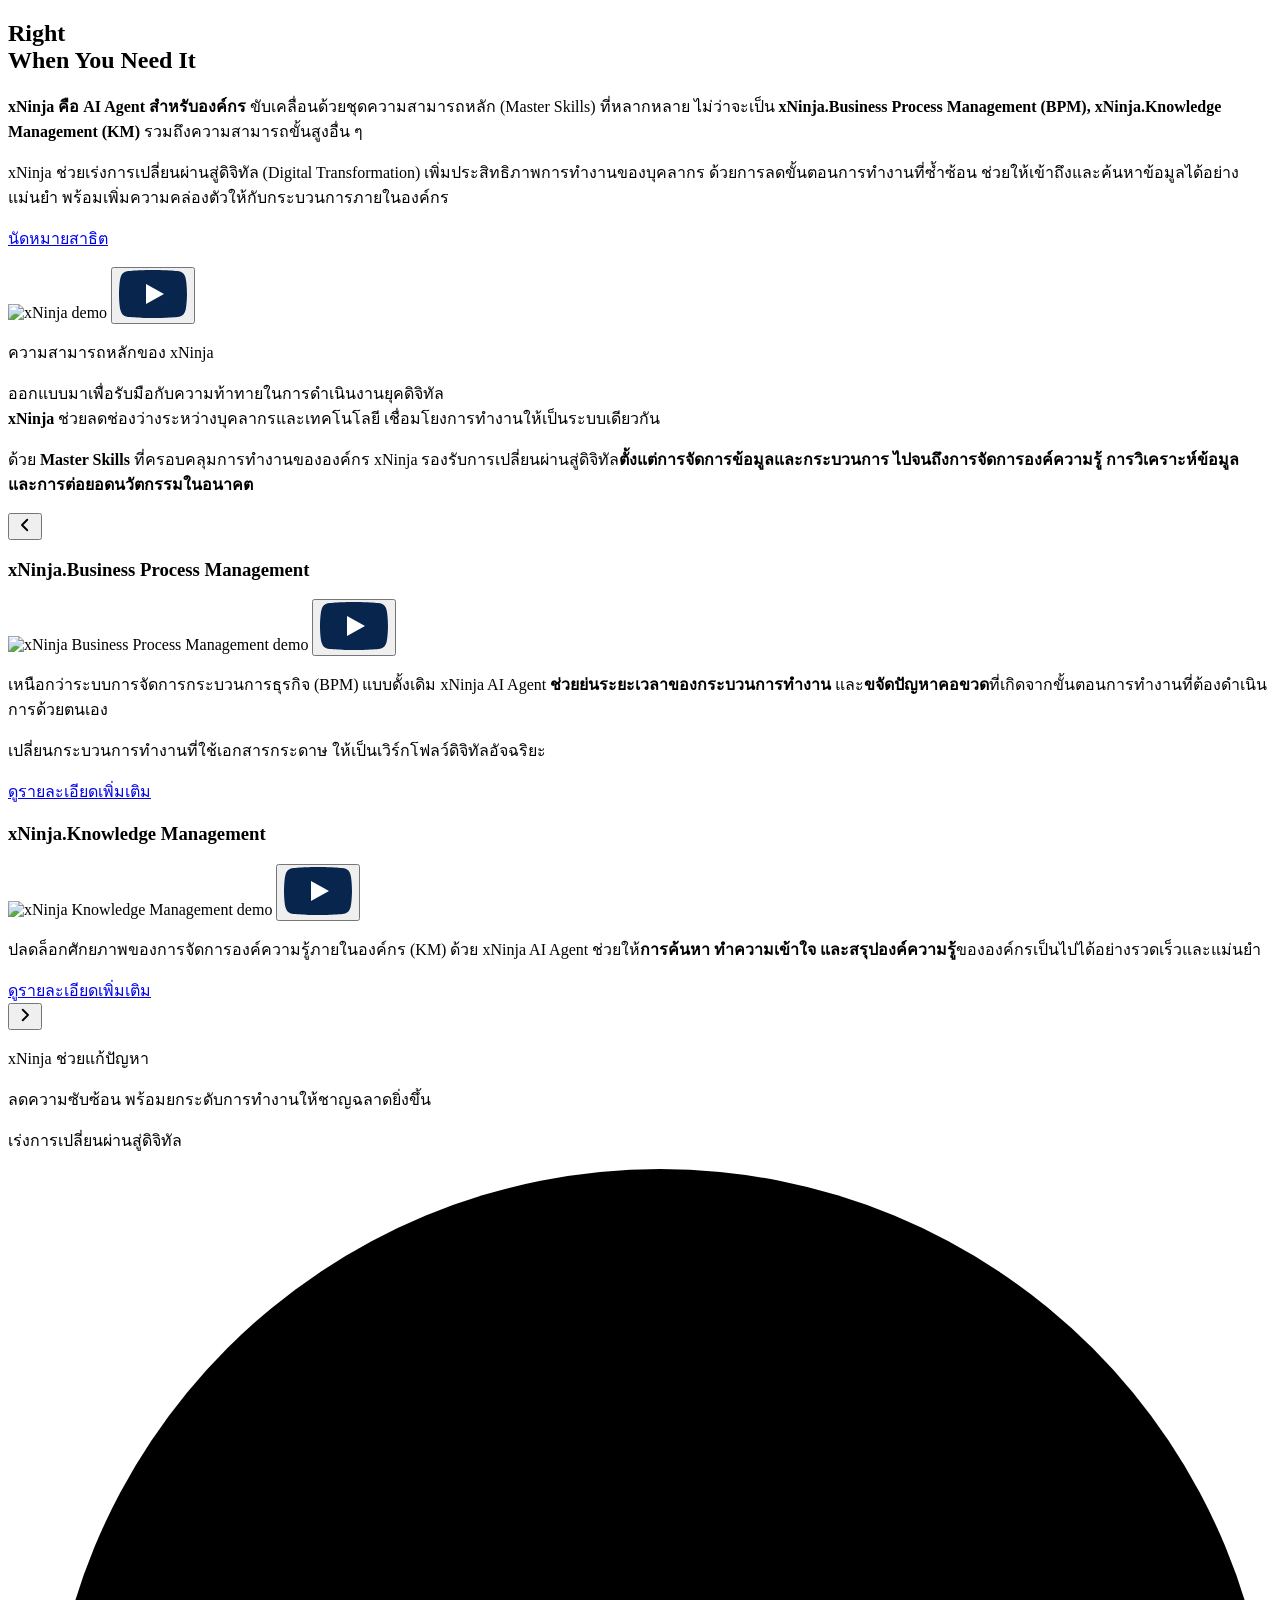
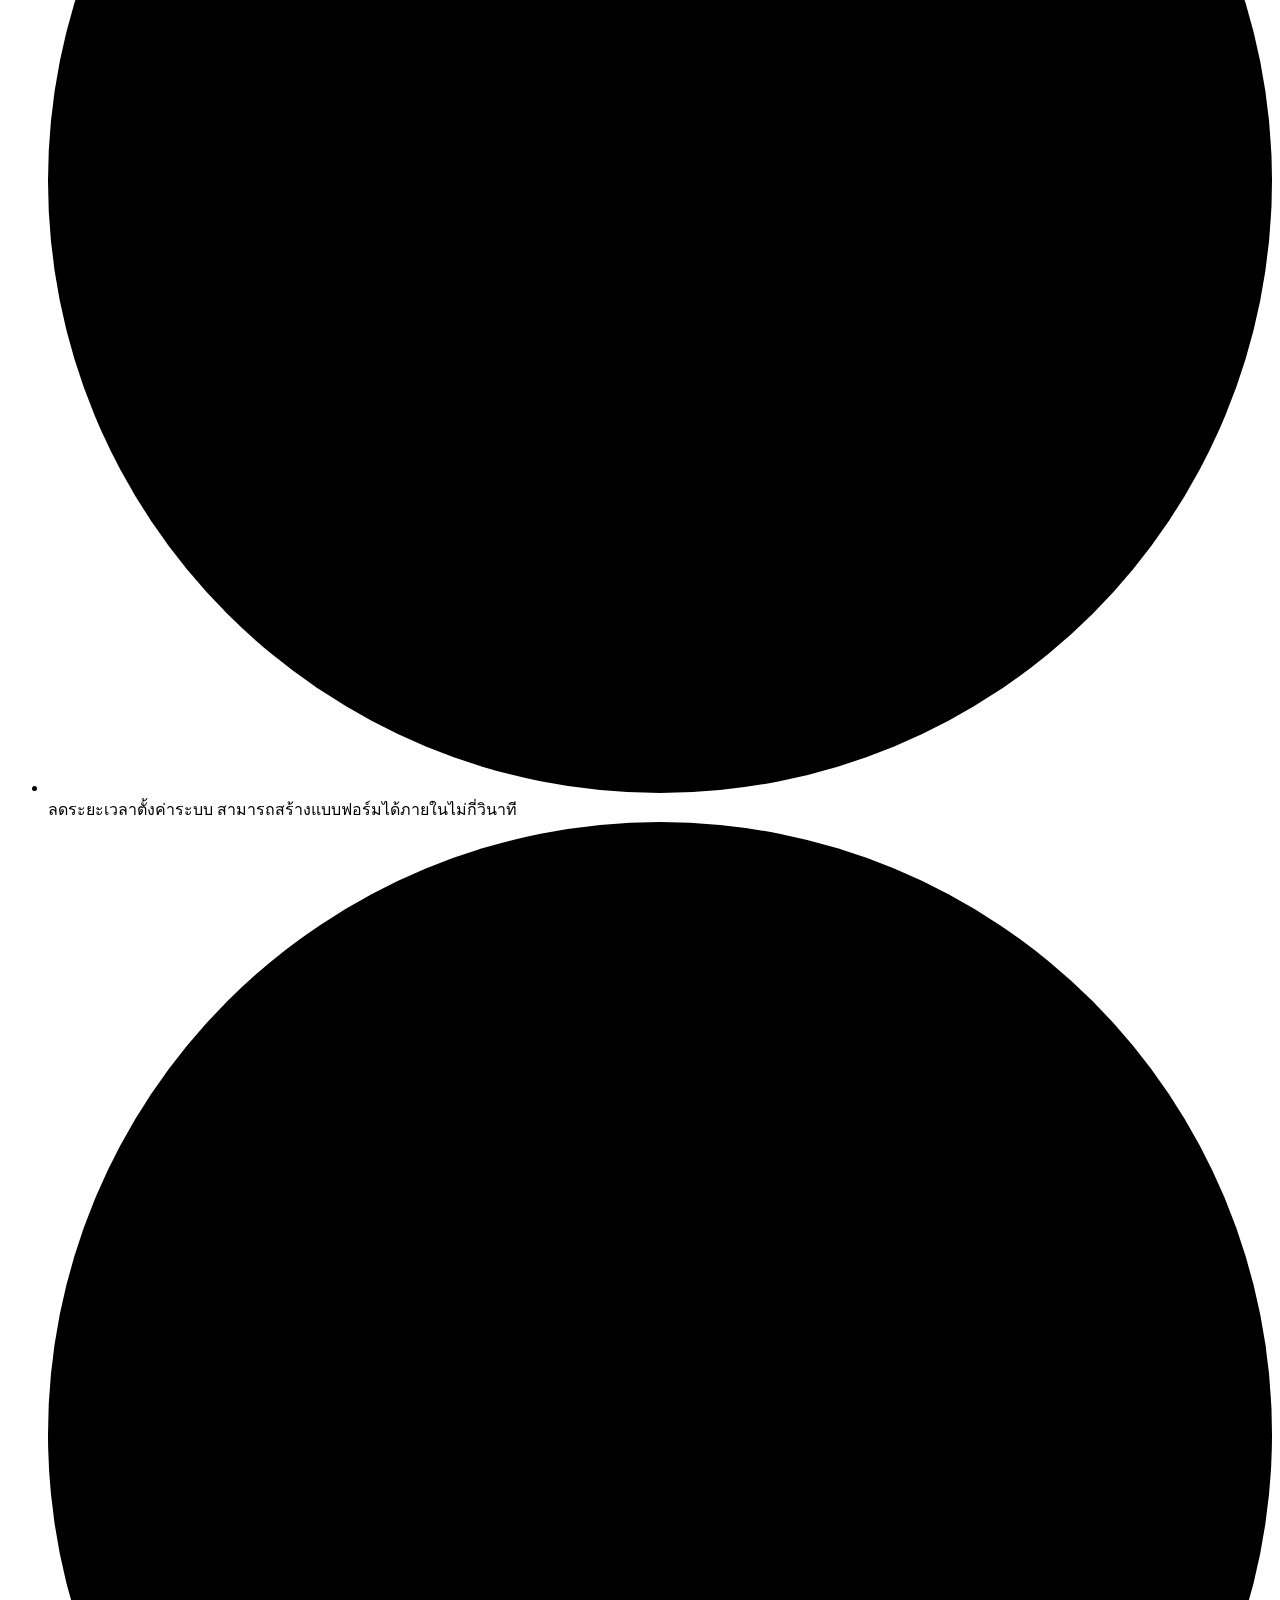
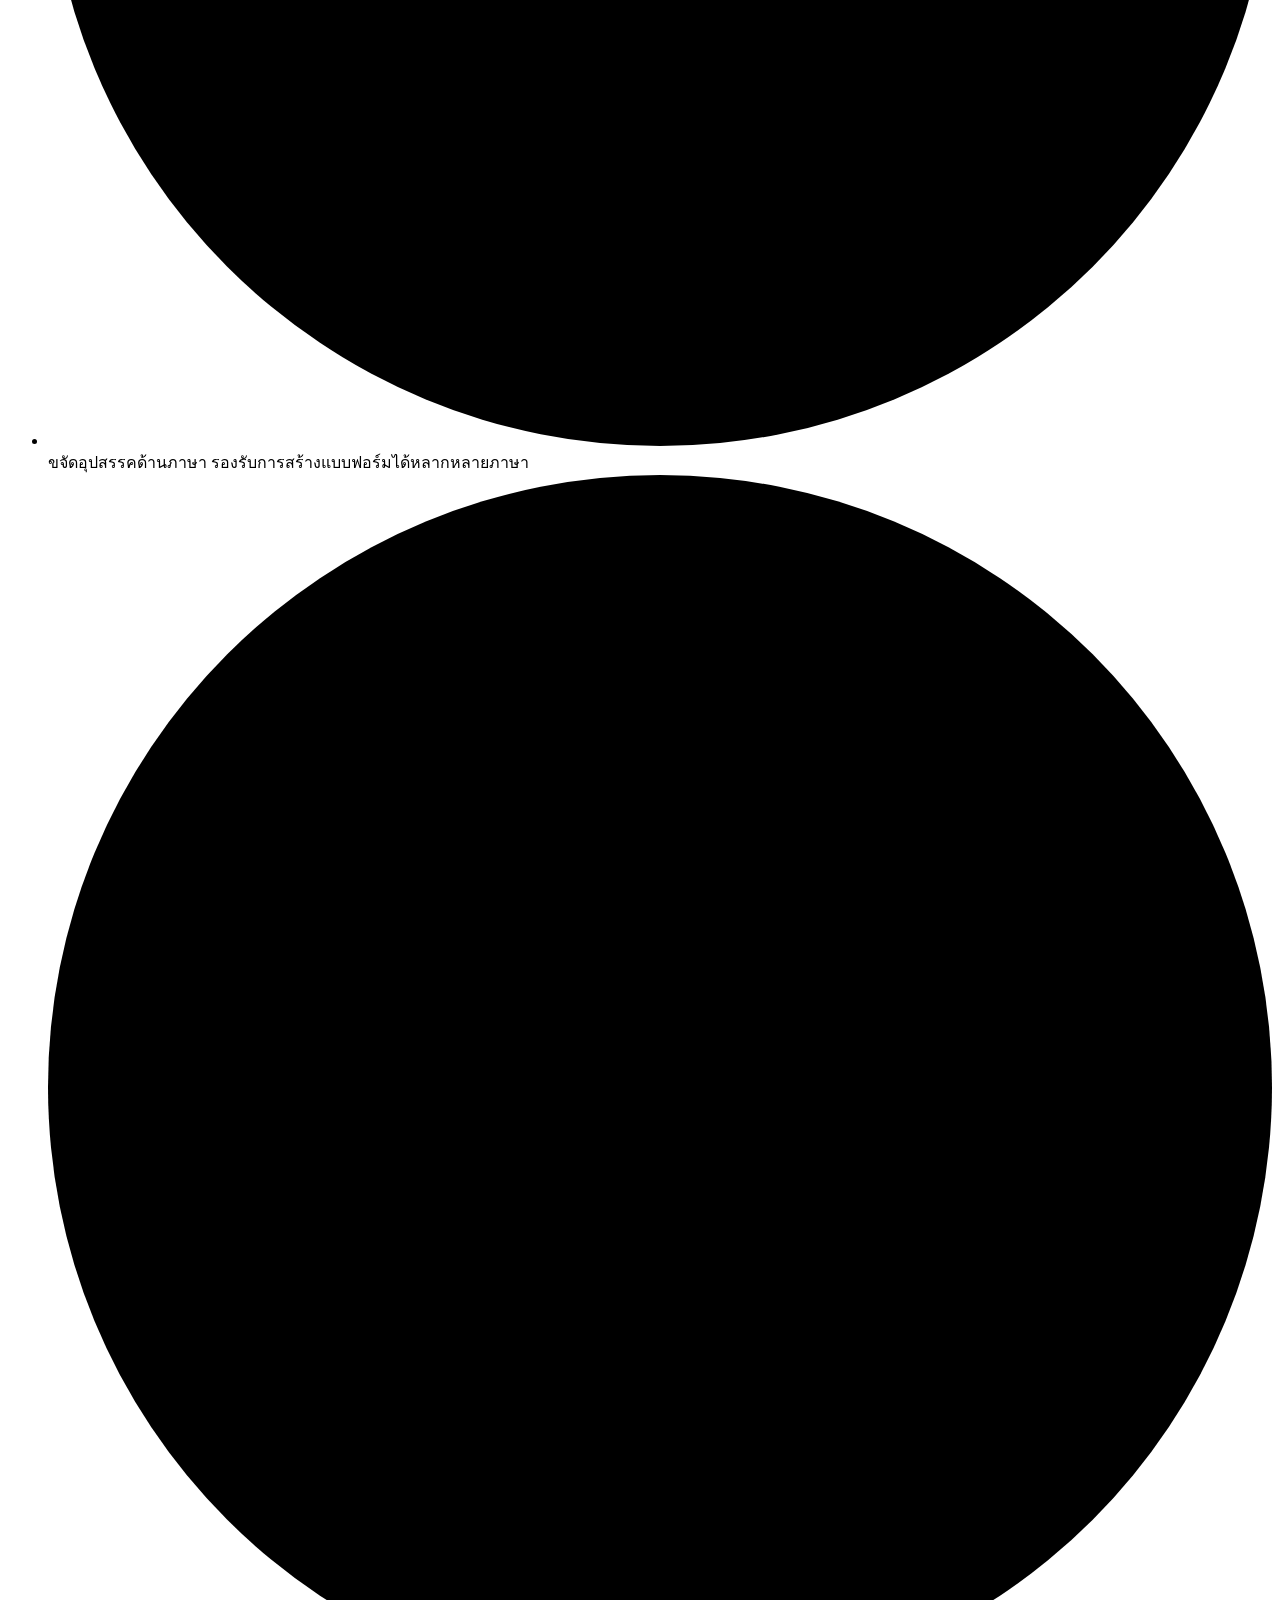
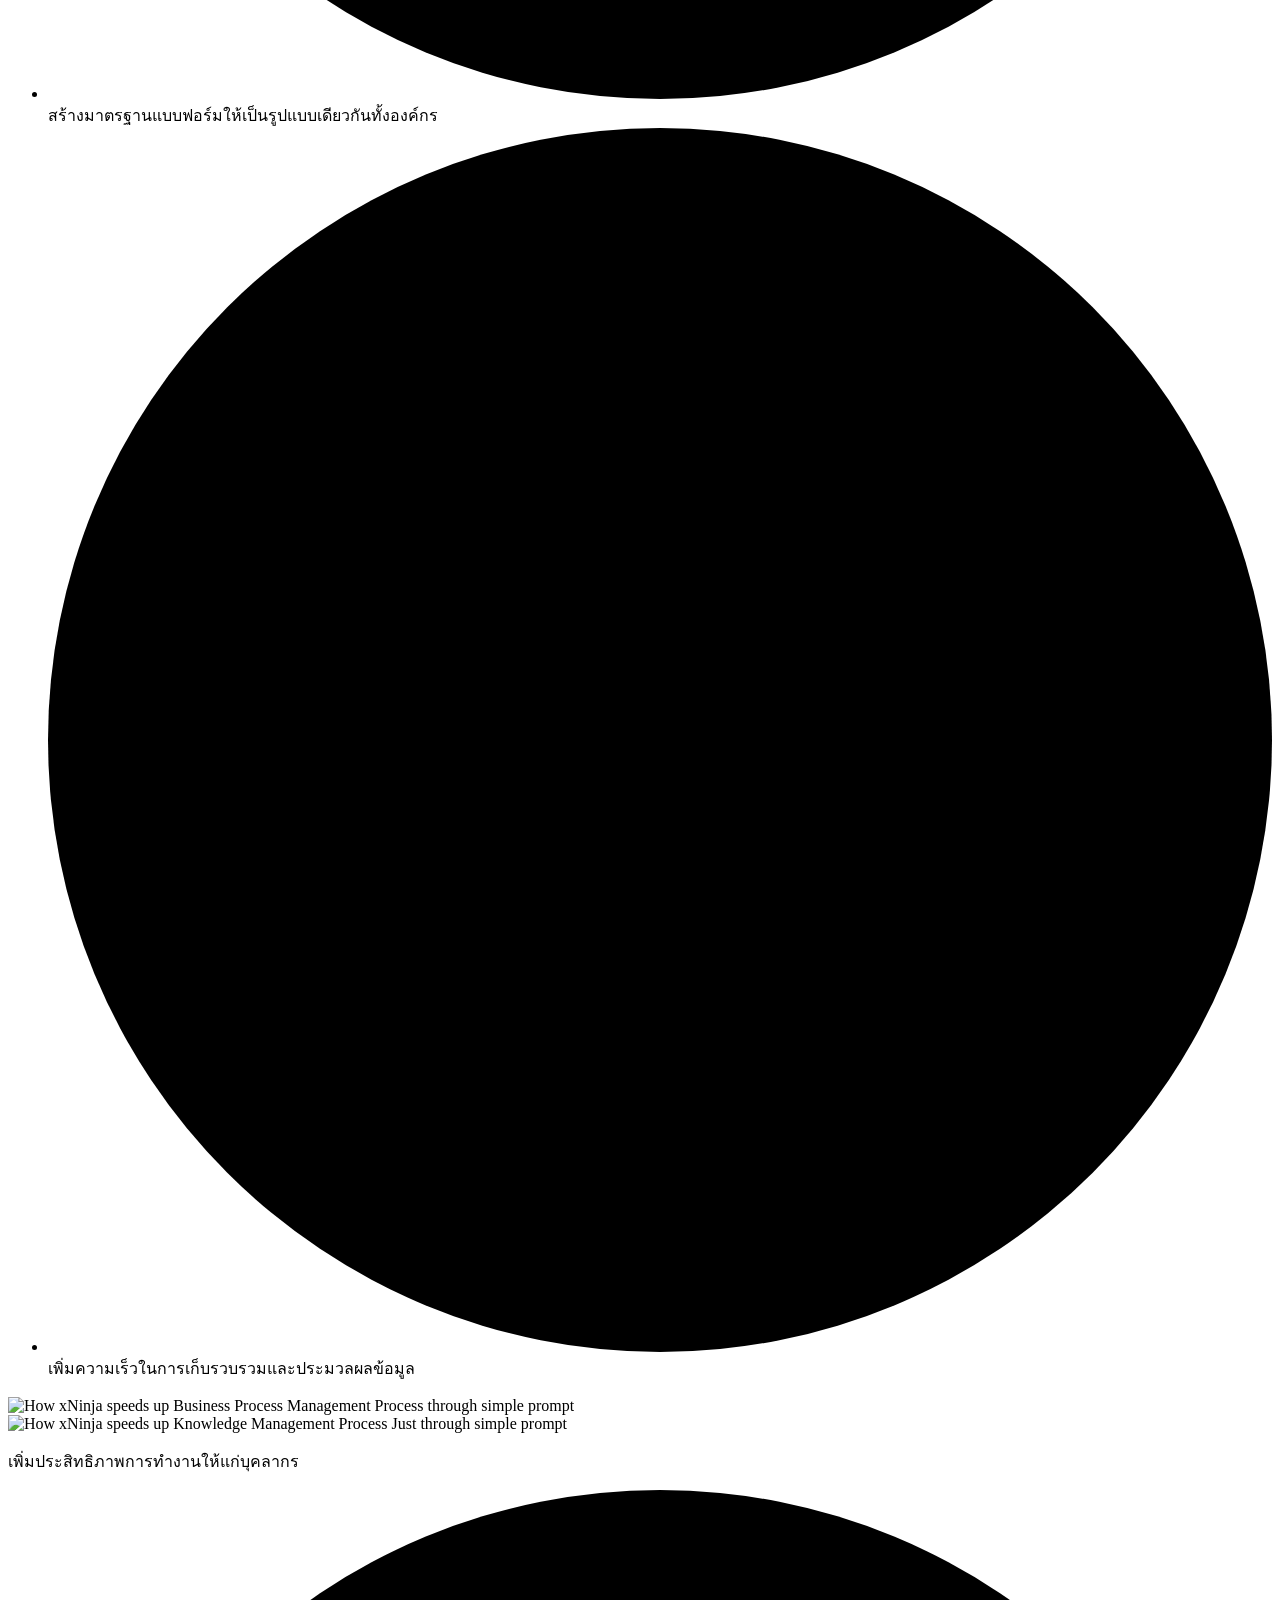
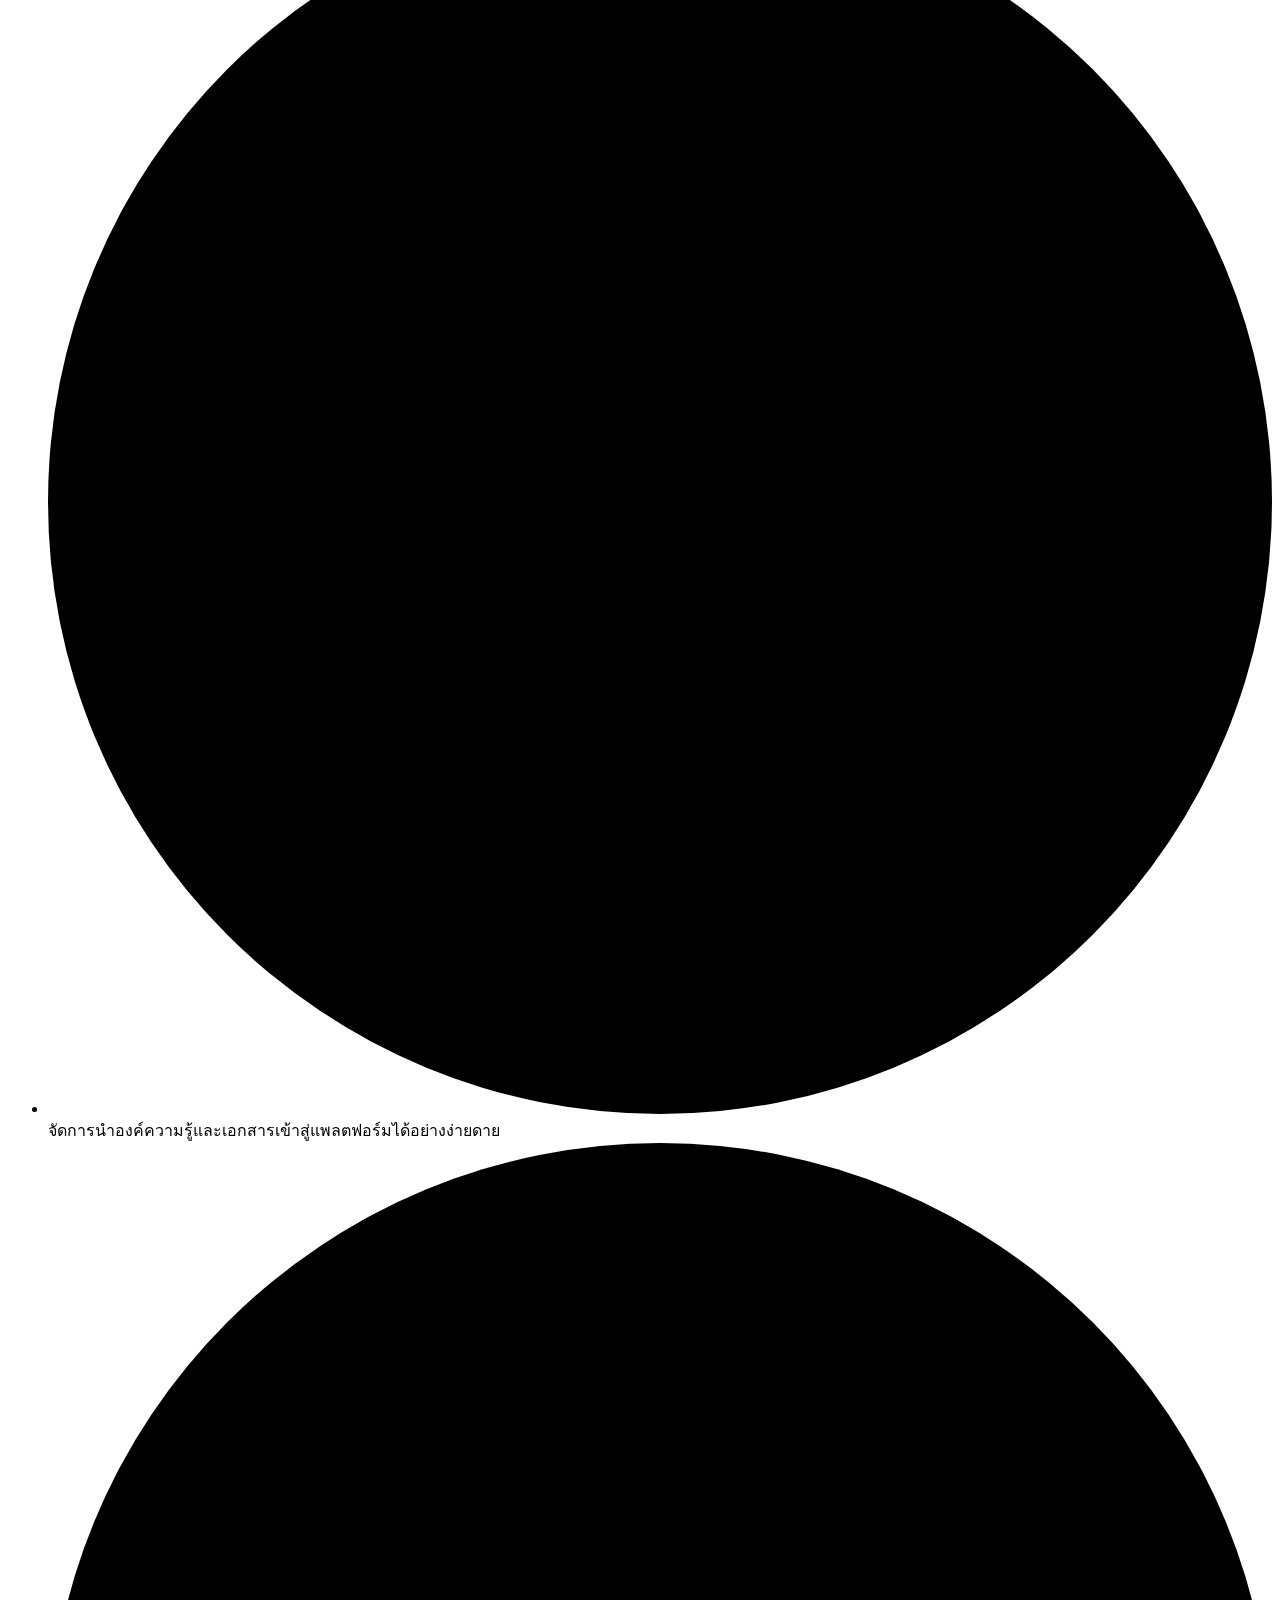
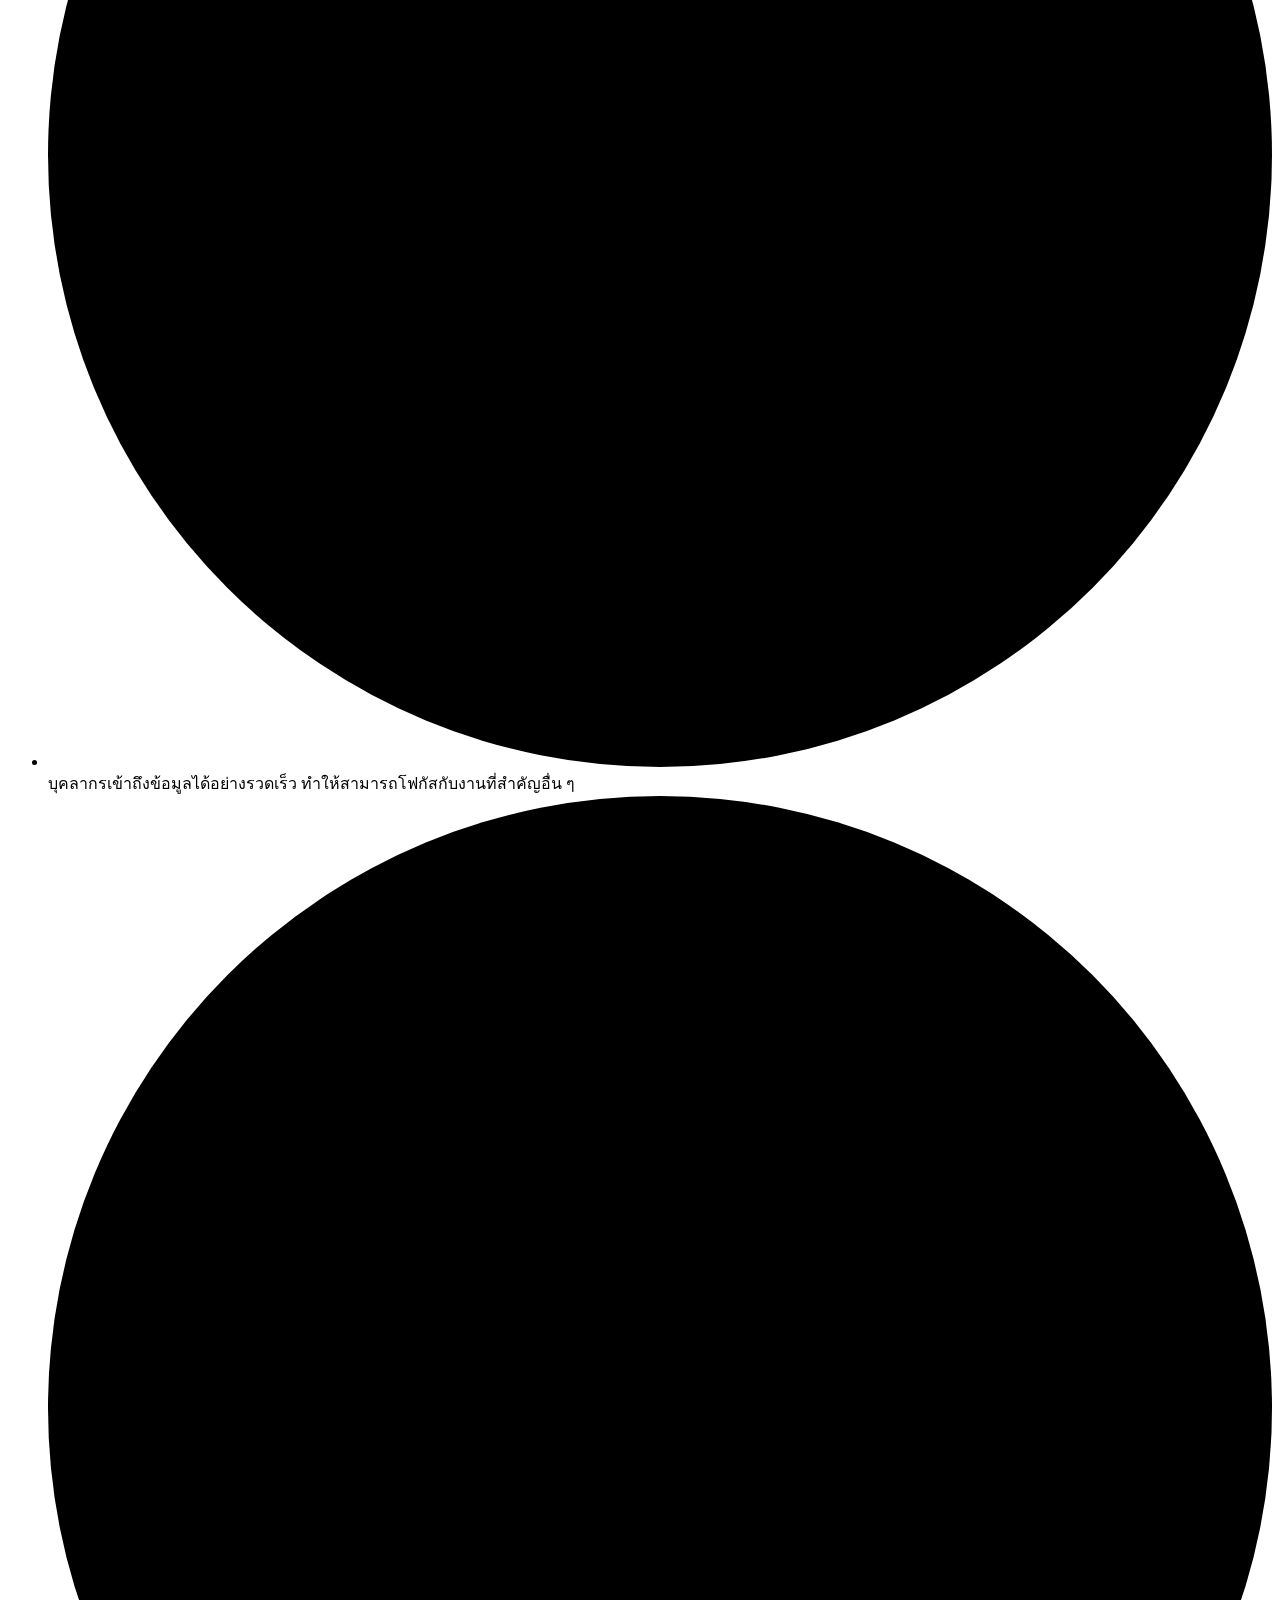
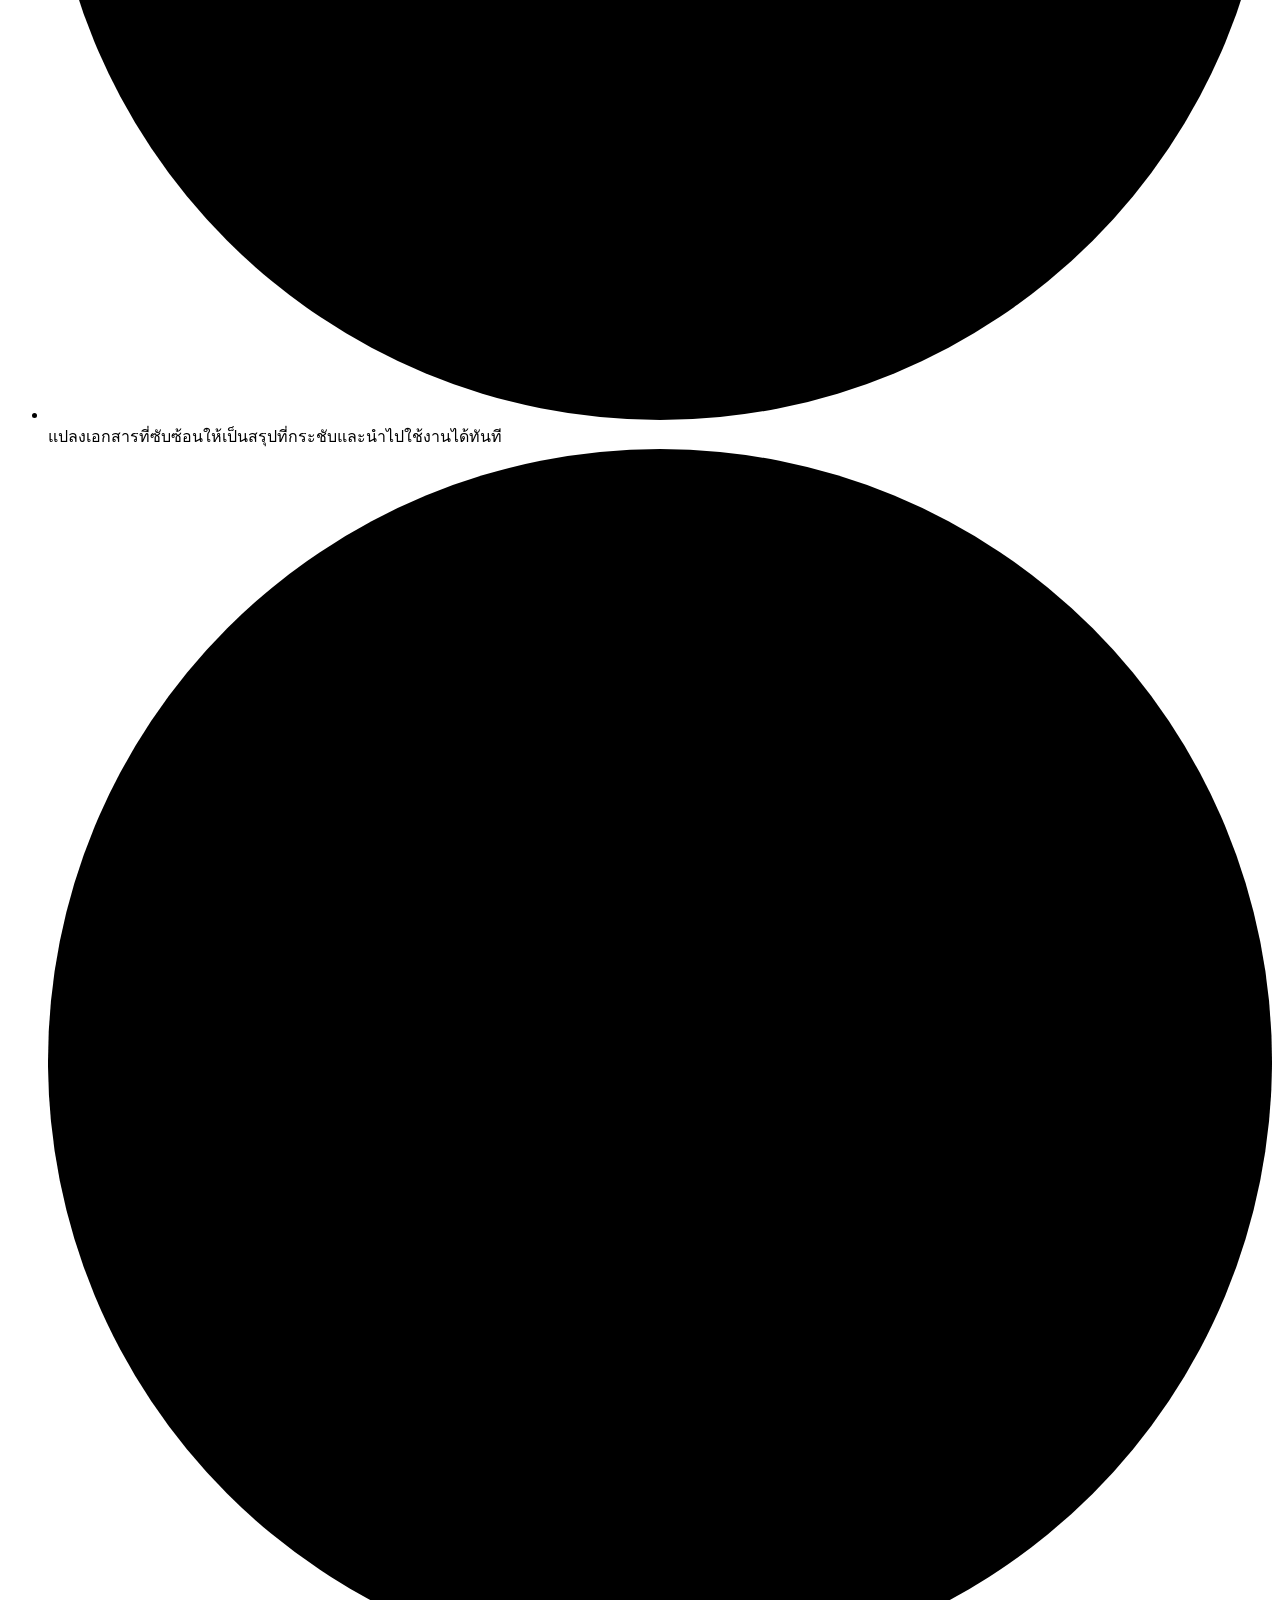
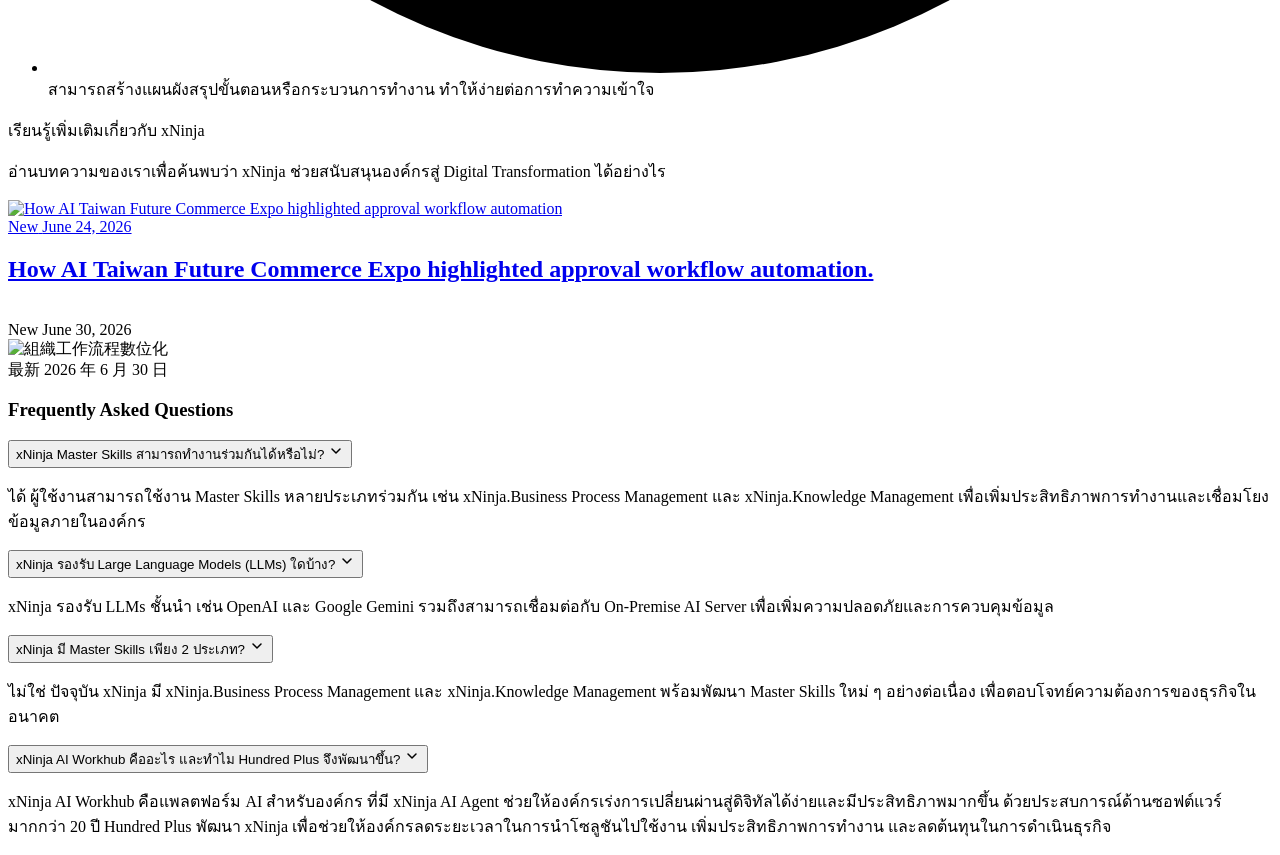
==== commit 5ffcc70c: "test" ====
--- a/home/index.html
+++ b/home/index.html
@@ -81,53 +81,7 @@
 ด้วย <b>Master Skills</b> ที่ครอบคลุมการทำงานขององค์กร xNinja รองรับการเปลี่ยนผ่านสู่ดิจิทัล<b>ตั้งแต่การจัดการข้อมูลและกระบวนการ ไปจนถึงการจัดการองค์ความรู้ การวิเคราะห์ข้อมูล และการต่อยอดนวัตกรรมในอนาคต</b>
             </p>
           </div>
-        <div class="skills__steps" aria-label="xNinja Master Skills">
-          <!-- BPM — form icon -->
-          <button
-            class="skills__step skills__step--active"
-            type="button"
-            data-skill-key="skills.bpm.video"
-            aria-label="xNinja.Business Process Management"
-          >
-            <svg
-              viewBox="0 0 24 24"
-              fill="none"
-              stroke="currentColor"
-              stroke-width="1.8"
-              stroke-linecap="round"
-              stroke-linejoin="round"
-              aria-hidden="true"
-            >
-              <rect x="5" y="3" width="14" height="18" rx="2" />
-              <path d="M9 8h6M9 12h6M9 16h4" />
-            </svg>
-          </button>
-
-          <span class="skills__step-line" aria-hidden="true"></span>
-
-          <!-- KM — book icon -->
-          <button
-            class="skills__step"
-            type="button"
-            data-skill-key="skills.km.video"
-            aria-label="xNinja.Knowledge Management"
-          >
-            <svg
-              viewBox="0 0 24 24"
-              fill="none"
-              stroke="currentColor"
-              stroke-width="1.8"
-              stroke-linecap="round"
-              stroke-linejoin="round"
-              aria-hidden="true"
-            >
-              <path
-                d="M5 4.5A1.5 1.5 0 0 1 6.5 3H19v15H6.5A1.5 1.5 0 0 0 5 19.5z"
-              />
-              <path d="M5 19.5A1.5 1.5 0 0 1 6.5 18H19" />
-            </svg>
-          </button>
-        </div>
+
 
         <div class="skills__carousel">
           <button
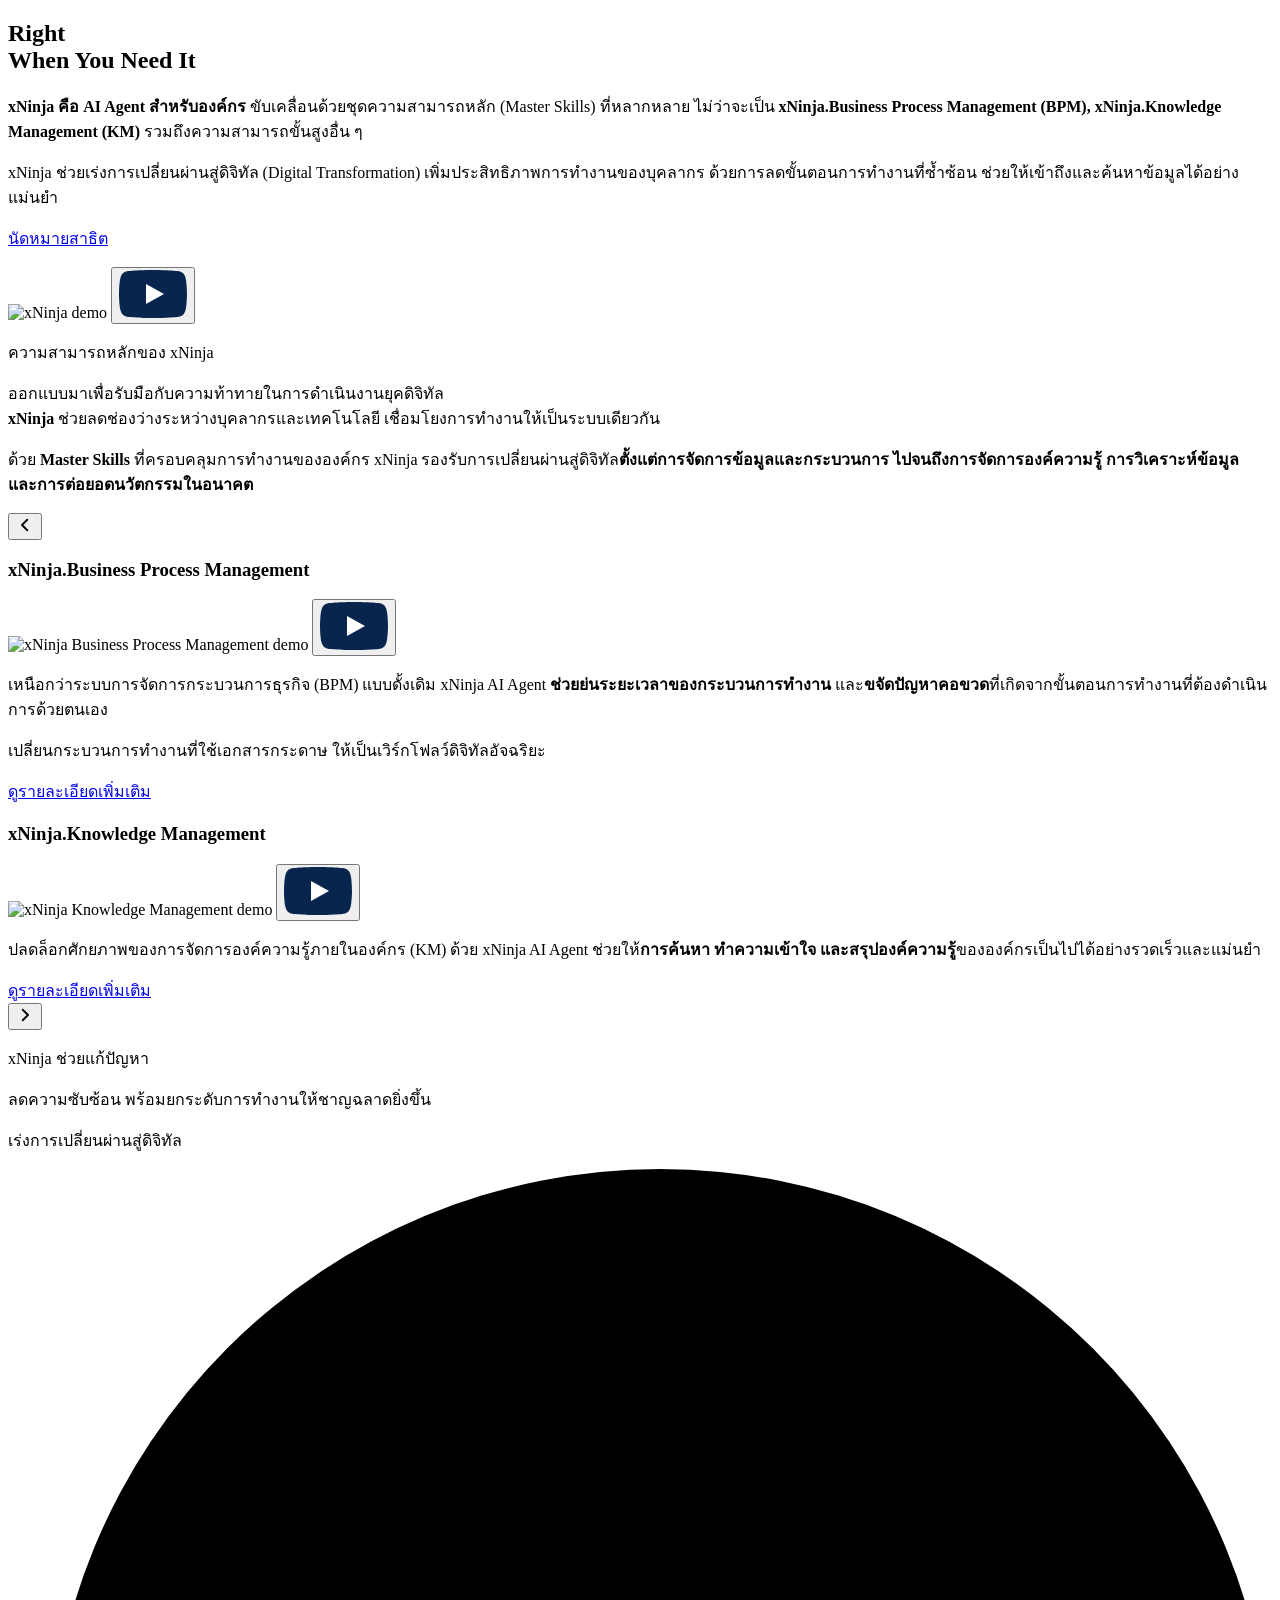
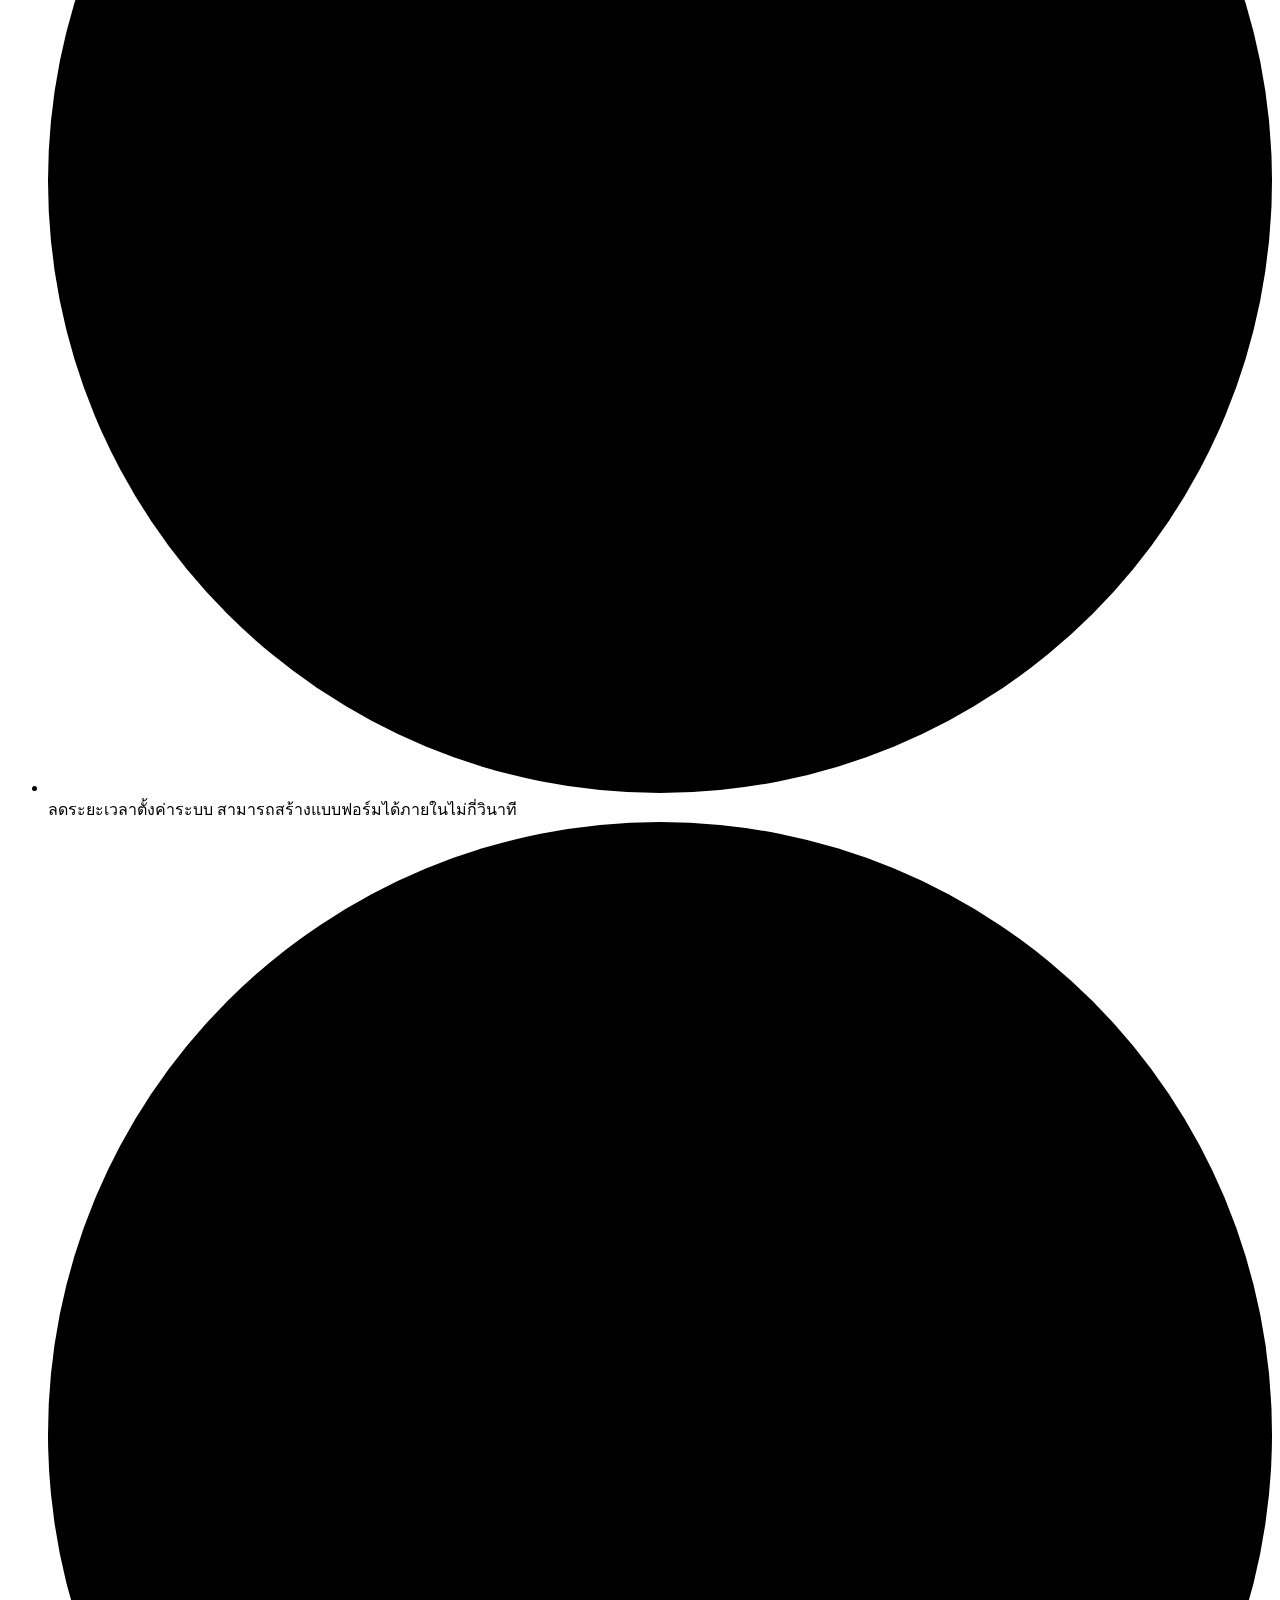
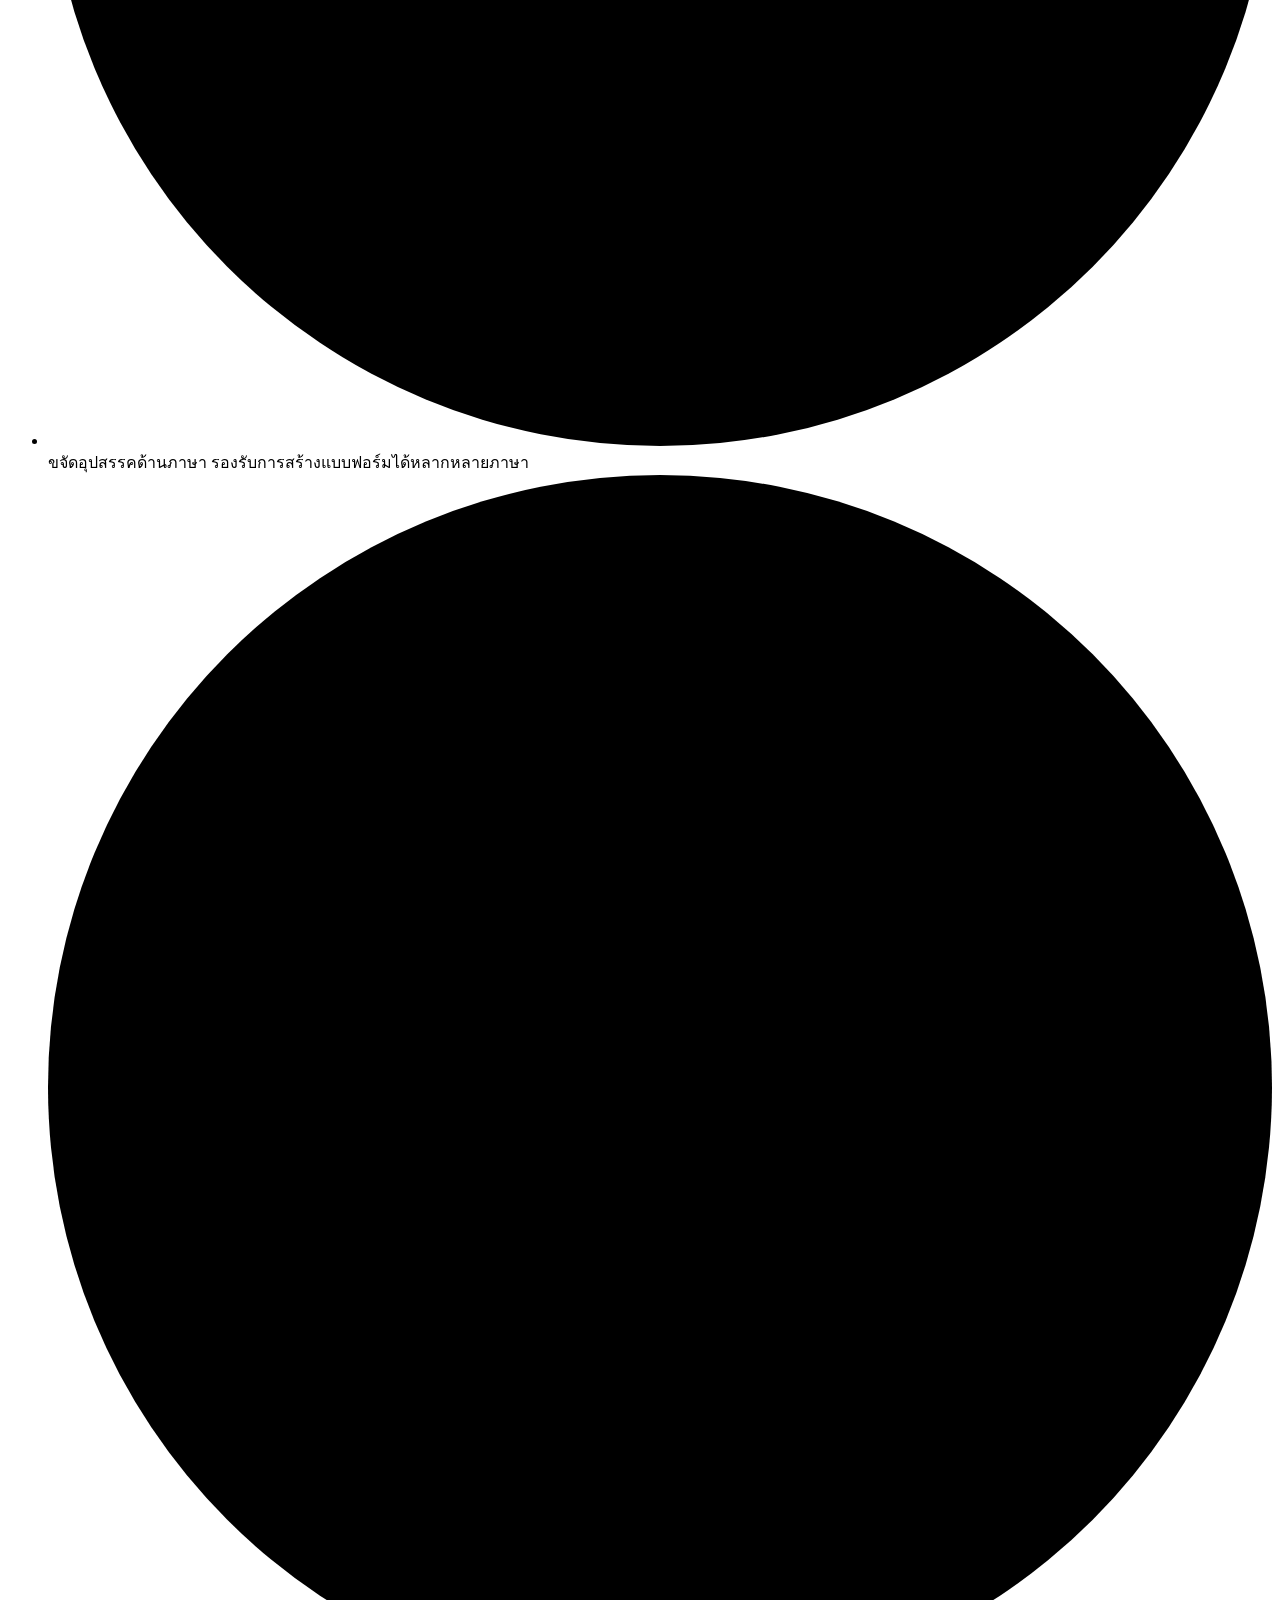
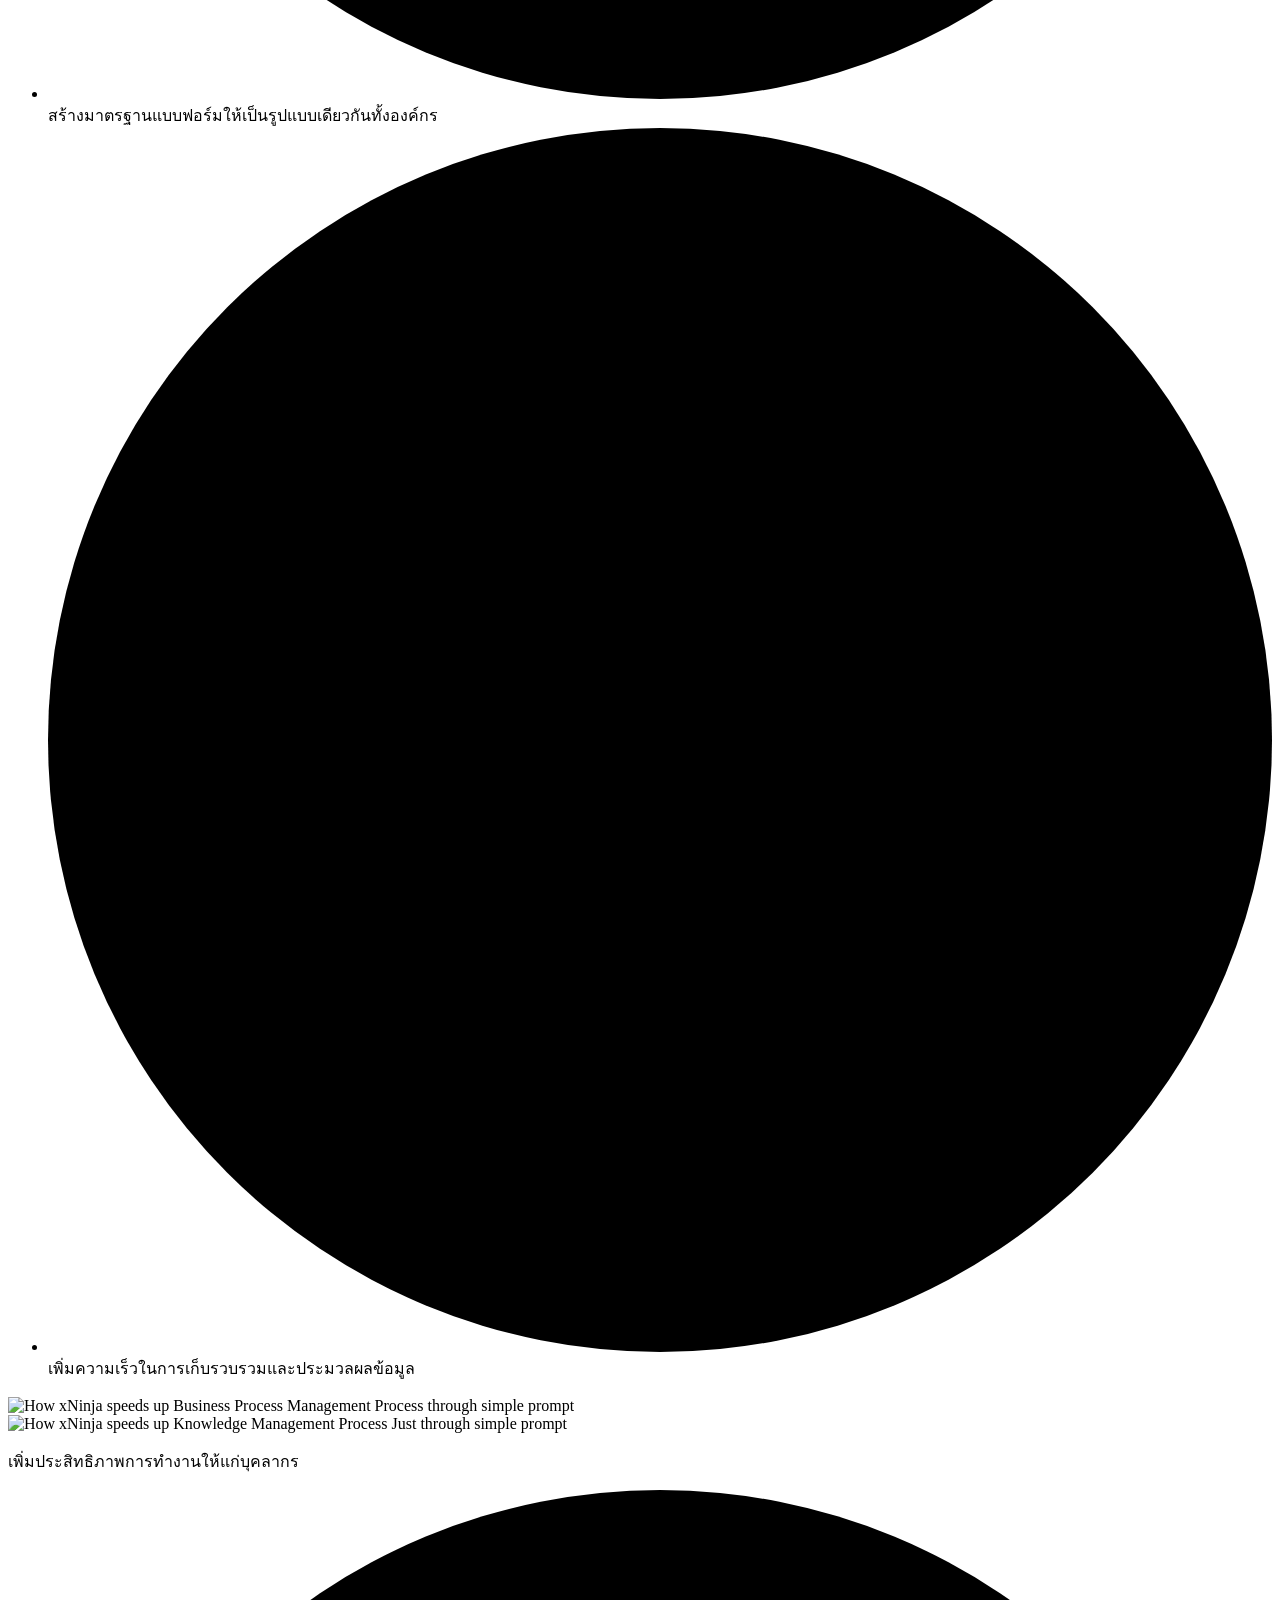
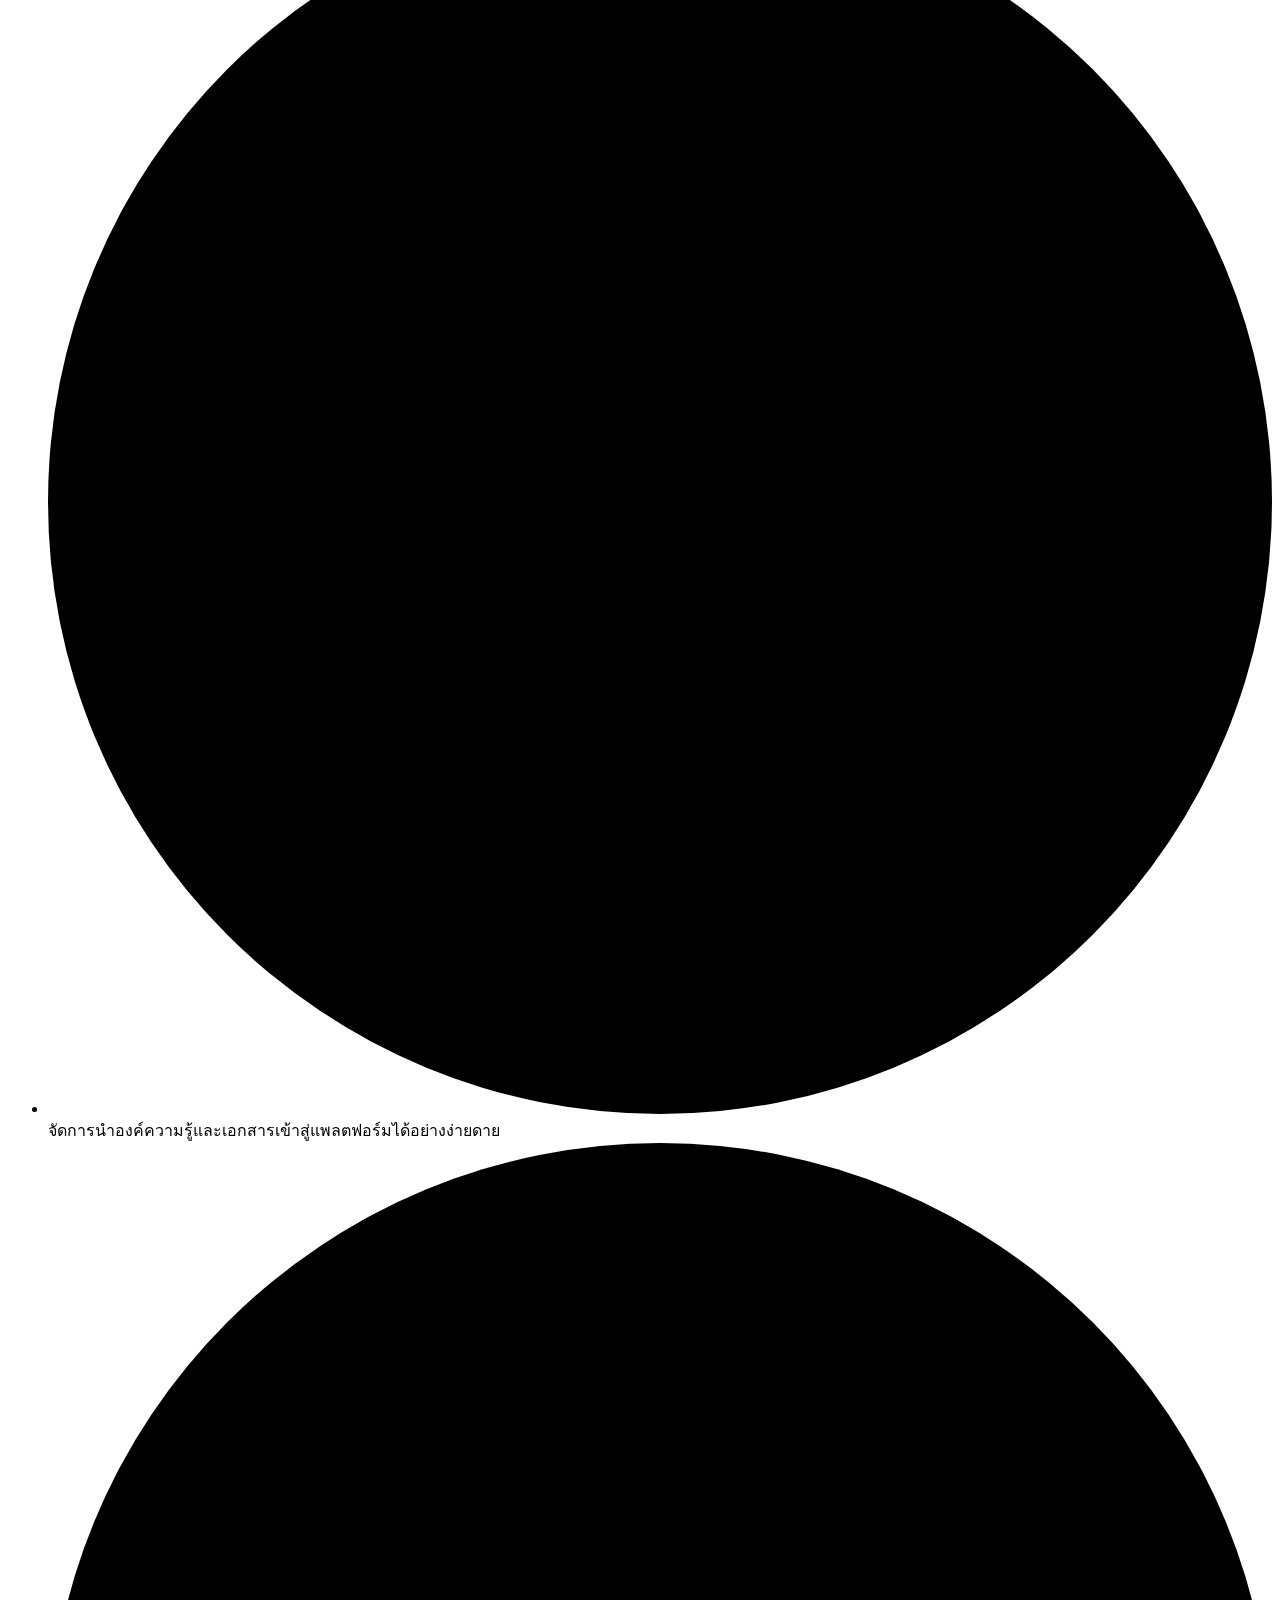
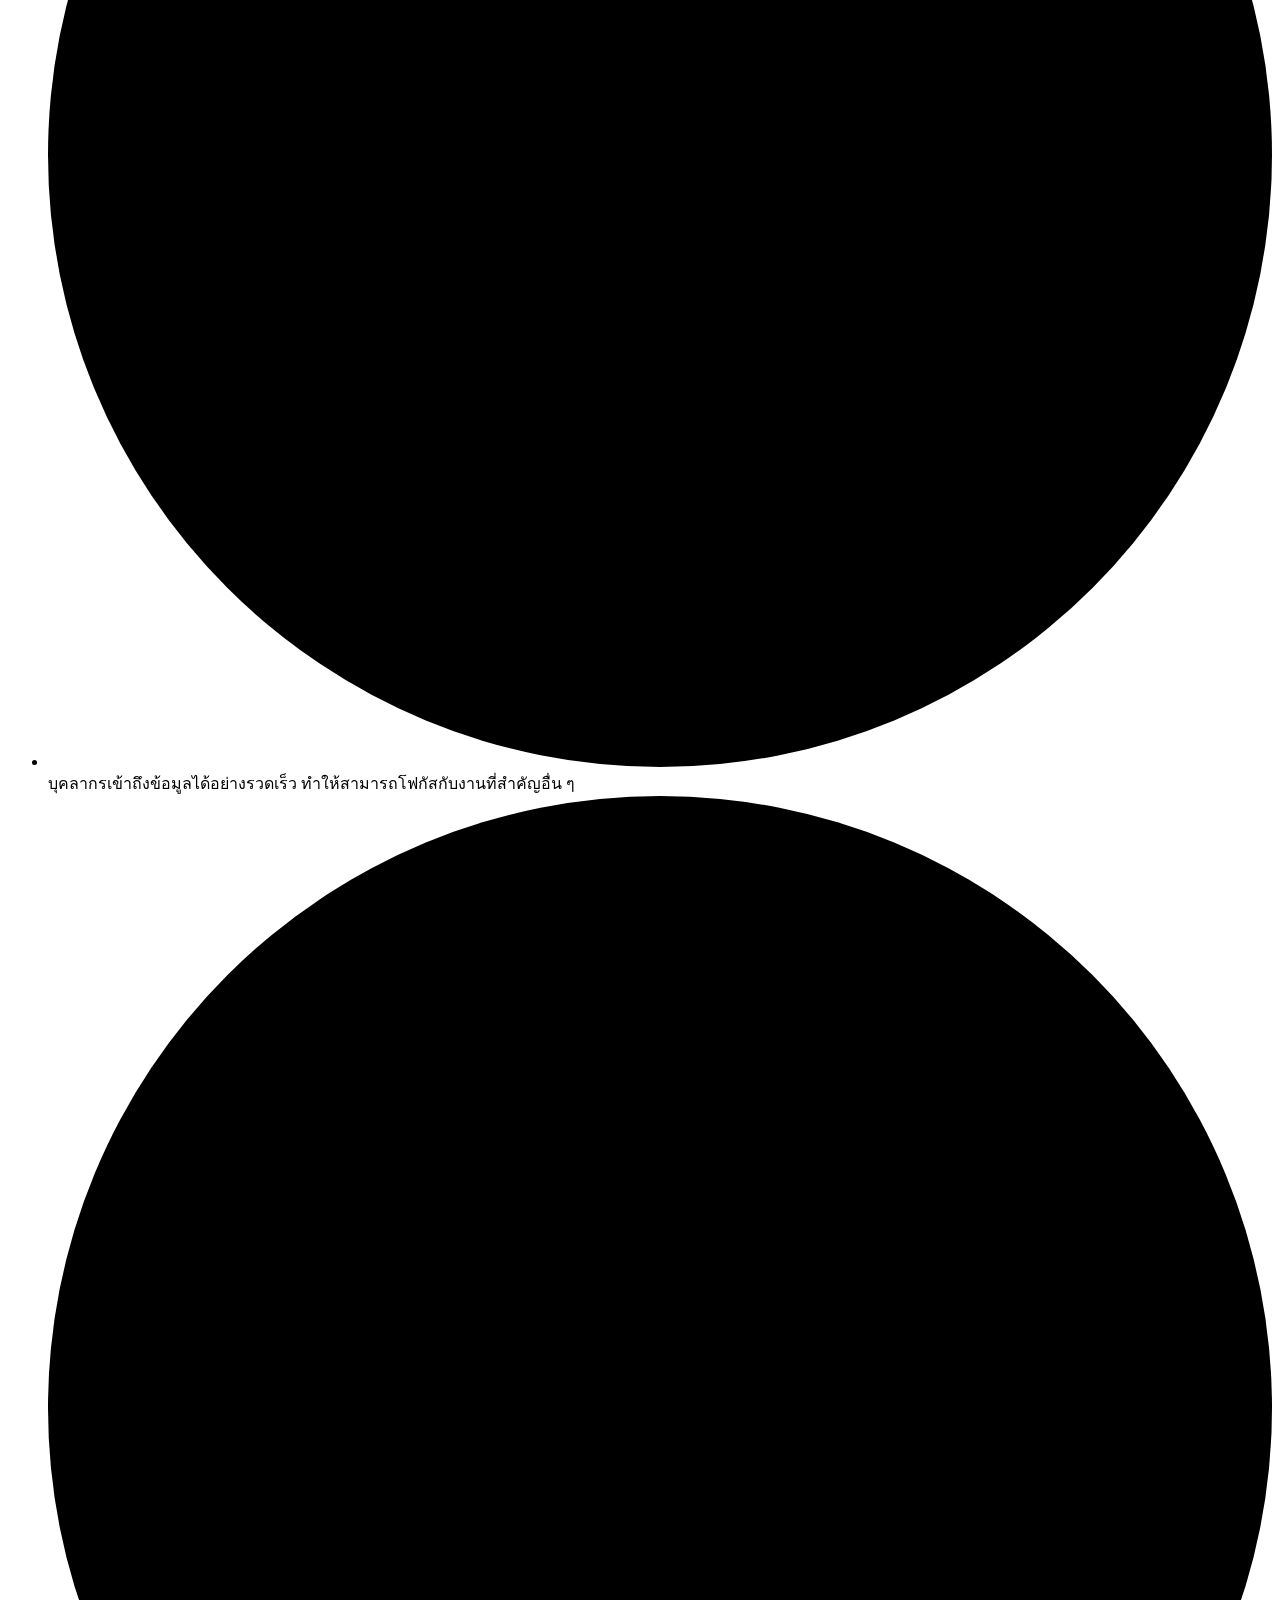
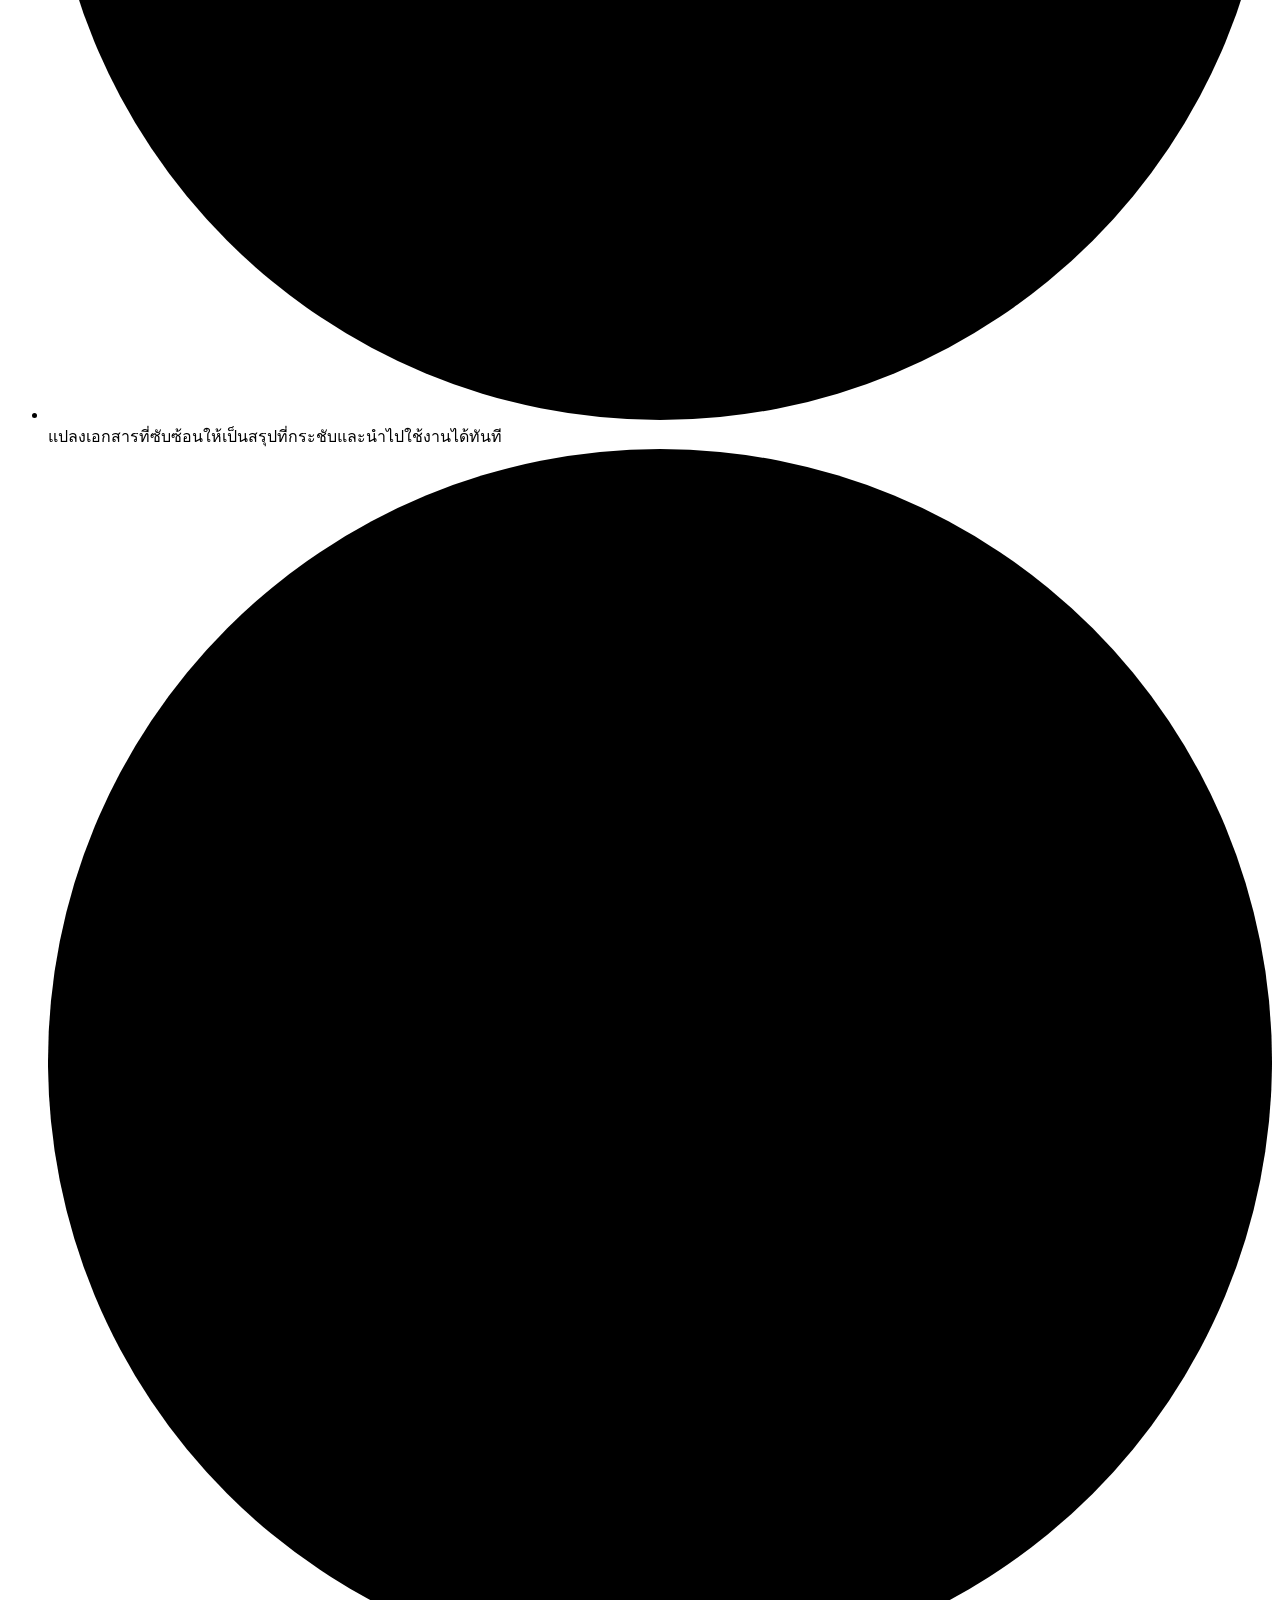
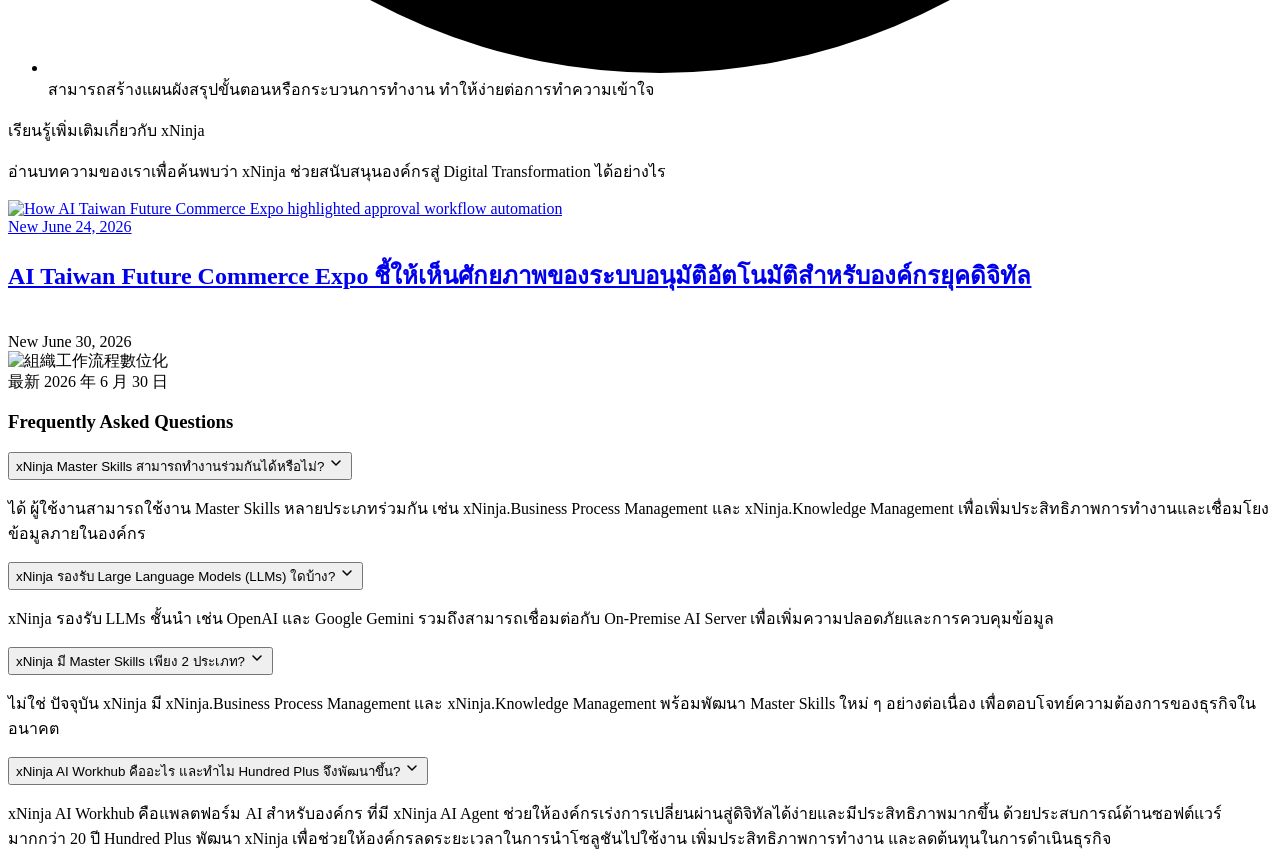
==== commit f4f6767c: "test" ====
--- a/home/index.html
+++ b/home/index.html
@@ -41,13 +41,13 @@
 
             </p>
             <p class="quote paragraph__center">
-xNinja ช่วยเร่งการเปลี่ยนผ่านสู่ดิจิทัล (Digital Transformation) เพิ่มประสิทธิภาพการทำงานของบุคลากร ด้วยการลดขั้นตอนการทำงานที่ซ้ำซ้อน ช่วยให้เข้าถึงและค้นหาข้อมูลได้อย่างแม่นยำ พร้อมเพิ่มความคล่องตัวให้กับกระบวนการภายในองค์กร
+xNinja ช่วยเร่งการเปลี่ยนผ่านสู่ดิจิทัล (Digital Transformation) เพิ่มประสิทธิภาพการทำงานของบุคลากร ด้วยการลดขั้นตอนการทำงานที่ซ้ำซ้อน ช่วยให้เข้าถึงและค้นหาข้อมูลได้อย่างแม่นยำ 
             </p>
            <p class="button_cta"><a href="https://www.hundredplus.com/ecoform/jsQZ" target="_blank" class="hero__cta" data-demo-open=""> นัดหมายสาธิต</a></p> 
           </div>
           <div class="hero__video">
          <div class="skill_section__video">
-  <div class="video-facade" data-youtube-id="FBJiiYiR1F0">
+  <div class="video-facade" data-youtube-id="Zi-PW6Abvhg">
     <img
       src="assets/images/ytb_xNinjaMainVideoCover.webp"
       alt="xNinja demo"
@@ -113,7 +113,7 @@
                 </h3>
                 <div class="skill-card__body">
               <div class="skill_section__video">
-  <div class="video-facade" data-youtube-id="NPxpjpz5WTE">
+  <div class="video-facade" data-youtube-id="0oHGkBQDgTo">
     <img
       src="assets/images/ytb_xNinjaBpmVideoCover.webp"
       alt="xNinja Business Process Management demo"
@@ -131,7 +131,7 @@
                     <p class="skill-card__desc text-body">
 เหนือกว่าระบบการจัดการกระบวนการธุรกิจ (BPM) แบบดั้งเดิม xNinja AI Agent <b>ช่วยย่นระยะเวลาของกระบวนการทำงาน</b> และ<b>ขจัดปัญหาคอขวด</b>ที่เกิดจากขั้นตอนการทำงานที่ต้องดำเนินการด้วยตนเอง </p>
 <p>เปลี่ยนกระบวนการทำงานที่ใช้เอกสารกระดาษ ให้เป็นเวิร์กโฟลว์ดิจิทัลอัจฉริยะ</p>
-                    <a class="skill-card__more" href="xNinja_bpm.html"
+                    <a class="skill-card__more" href="skills/bpm"
                       >ดูรายละเอียดเพิ่มเติม</a
                     >
                   </div>
@@ -143,7 +143,7 @@
                 <h3 class="skill-card__title">xNinja.Knowledge Management</h3>
                 <div class="skill-card__body">
                 <div class="skill_section__video">
-  <div class="video-facade" data-youtube-id="J8MCapx4dZc">
+  <div class="video-facade" data-youtube-id="kLo8ncBwH2U">
     <img
       src="assets/images/ytb_xNinjaKmVideoCover.webp"
       alt="xNinja Knowledge Management demo"
@@ -166,7 +166,7 @@
 
  
                     </p>
-                    <a class="skill-card__more" href="xNinja_km.html"
+                    <a class="skill-card__more" href="skills/km/"
                       >ดูรายละเอียดเพิ่มเติม</a
                     >
                   </div>
@@ -358,7 +358,7 @@
       <span class="card__date">June 24, 2026</span>
     </div>
     <h2 class="subheading">
-      How AI Taiwan Future Commerce Expo highlighted approval workflow automation.
+      AI Taiwan Future Commerce Expo ชี้ให้เห็นศักยภาพของระบบอนุมัติอัตโนมัติสำหรับองค์กรยุคดิจิทัล
     </h2>
   </a>
 
